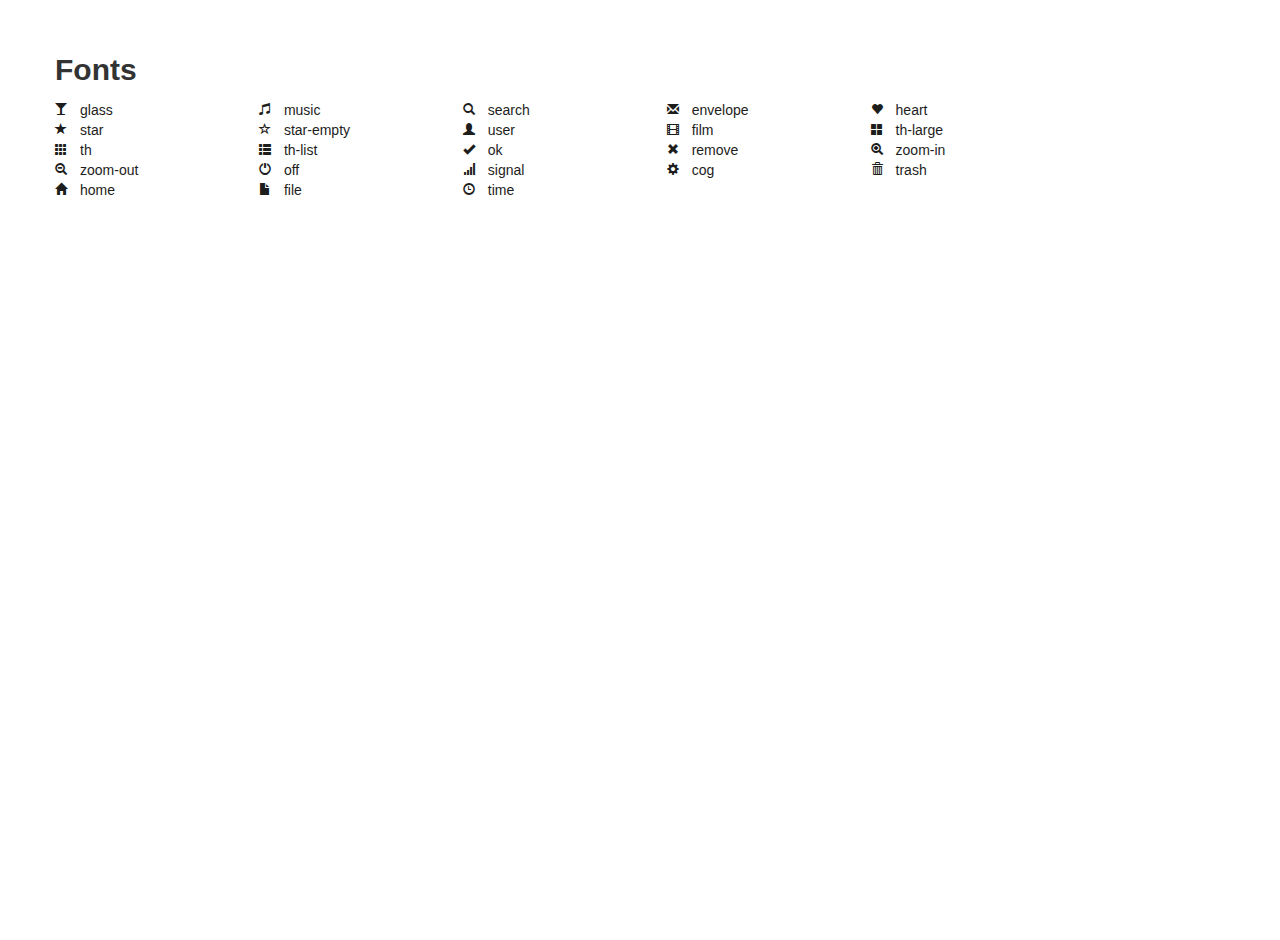
==== static/tests/icons-sample.html @ 8432c2ae "update" ====
<!doctype html>
<html lang="en">
<head>
	<meta charset="utf-8">
	<meta http-equiv="X-UA-Compatible" content="IE=edge,chrome=1">
	
	<title>Glyphicons Halflings</title>
	<meta name="description" content="">
	<meta name="author" content="">
	<!-- Mobile viewport optimized -->
	<meta name="viewport" content="width=device-width, initial-scale=1.0">
	
	<link href="../../system/cms/themes/pyrocms/css/main/style.css" rel="stylesheet">
    <link href="../../system/cms/themes/pyrocms/css/main/responsive.css" rel="stylesheet">
    <link href="../docs/assets/css/docs.css" rel="stylesheet">
    <link href="../docs/assets/js/google-code-prettify/prettify.css" rel="stylesheet">
	<link href="css-tests.css" rel="stylesheet">
	<script src="../../system/cms/themes/pyrocms/js/modernizr.js"></script>

</head>
<body>
	<div class="container">
		<div class="row-fluid">
			<div class="span12">
				<!--
<h2>Image</h2>
				<p><i class="halflings-icon glass"></i>glass</p>
				<p><i class="halflings-icon music"></i>music</p>
				<p><i class="halflings-icon search"></i>search</p>
				<p><i class="halflings-icon envelope"></i>envelope</p>
				<p><i class="halflings-icon heart"></i>heart</p>
				<p><i class="halflings-icon star"></i>star</p>
				<p><i class="halflings-icon star-empty"></i>star-empty</p>
				<p><i class="halflings-icon user"></i>user</p>
				<p><i class="halflings-icon film"></i>film</p>
				<p><i class="halflings-icon th-large"></i>th-large</p>
				<p><i class="halflings-icon th"></i>th</p>
				<p><i class="halflings-icon th-list"></i>th-list</p>
				<p><i class="halflings-icon ok"></i>ok</p>
				<p><i class="halflings-icon remove"></i>remove</p>
				<p><i class="halflings-icon zoom-in"></i>zoom-in</p>
				<p><i class="halflings-icon zoom-out"></i>zoom-out</p>
				<p><i class="halflings-icon off"></i>off</p>
				<p><i class="halflings-icon signal"></i>signal</p>
				<p><i class="halflings-icon cog"></i>cog</p>
				<p><i class="halflings-icon trash"></i>trash</p>
				<p><i class="halflings-icon home"></i>home</p>
				<p><i class="halflings-icon file"></i>file</p>
				<p><i class="halflings-icon time"></i>time</p>
				<p><i class="halflings-icon road"></i>road</p>
				<p><i class="halflings-icon download-alt"></i>download-alt</p>
				<p><i class="halflings-icon download"></i>download</p>
				<p><i class="halflings-icon upload"></i>upload</p>
				<p><i class="halflings-icon inbox"></i>inbox</p>
				<p><i class="halflings-icon play-circle"></i>play-circle</p>
				<p><i class="halflings-icon repeat"></i>repeat</p>
				<p><i class="halflings-icon refresh"></i>refresh</p>
				<p><i class="halflings-icon list-alt"></i>list-alt</p>
				<p><i class="halflings-icon lock"></i>lock</p>
				<p><i class="halflings-icon flag"></i>flag</p>
				<p><i class="halflings-icon headphones"></i>headphones</p>
				<p><i class="halflings-icon volume-off"></i>volume-off</p>
				<p><i class="halflings-icon volume-down"></i>volume-down</p>
				<p><i class="halflings-icon volume-up"></i>volume-up</p>
				<p><i class="halflings-icon qrcode"></i>qrcode</p>
				<p><i class="halflings-icon barcode"></i>barcode</p>
				<p><i class="halflings-icon tag"></i>tag</p>
				<p><i class="halflings-icon tags"></i>tags</p>
				<p><i class="halflings-icon book"></i>book</p>
				<p><i class="halflings-icon bookmark"></i>bookmark</p>
				<p><i class="halflings-icon print"></i>print</p>
				<p><i class="halflings-icon camera"></i>camera</p>
				<p><i class="halflings-icon font"></i>font</p>
				<p><i class="halflings-icon bold"></i>bold</p>
				<p><i class="halflings-icon italic"></i>italic</p>
				<p><i class="halflings-icon text-height"></i>text-height</p>
				<p><i class="halflings-icon text-width"></i>text-width</p>
				<p><i class="halflings-icon align-left"></i>align-left</p>
				<p><i class="halflings-icon align-center"></i>align-center</p>
				<p><i class="halflings-icon align-right"></i>align-right</p>
				<p><i class="halflings-icon align-justify"></i>align-justify</p>
				<p><i class="halflings-icon list"></i>list</p>
				<p><i class="halflings-icon indent-left"></i>indent-left</p>
				<p><i class="halflings-icon indent-right"></i>indent-right</p>
				<p><i class="halflings-icon facetime-video"></i>facetime-video</p>
				<p><i class="halflings-icon picture"></i>picture</p>
				<p><i class="halflings-icon pencil"></i>pencil</p>
				<p><i class="halflings-icon map-marker"></i>map-marker</p>
				<p><i class="halflings-icon adjust"></i>adjust</p>
				<p><i class="halflings-icon tint"></i>tint</p>
				<p><i class="halflings-icon edit"></i>edit</p>
				<p><i class="halflings-icon share"></i>share</p>
				<p><i class="halflings-icon check"></i>check</p>
				<p><i class="halflings-icon move"></i>move</p>
				<p><i class="halflings-icon step-backward"></i>step-backward</p>
				<p><i class="halflings-icon fast-backward"></i>fast-backward</p>
				<p><i class="halflings-icon backward"></i>backward</p>
				<p><i class="halflings-icon play"></i>play</p>
				<p><i class="halflings-icon pause"></i>pause</p>
				<p><i class="halflings-icon stop"></i>stop</p>
				<p><i class="halflings-icon forward"></i>forward</p>
				<p><i class="halflings-icon fast-forward"></i>fast-forward</p>
				<p><i class="halflings-icon step-forward"></i>step-forward</p>
				<p><i class="halflings-icon eject"></i>eject</p>
				<p><i class="halflings-icon chevron-left"></i>chevron-left</p>
				<p><i class="halflings-icon chevron-right"></i>chevron-right</p>
				<p><i class="halflings-icon plus-sign"></i>plus-sign</p>
				<p><i class="halflings-icon minus-sign"></i>minus-sign</p>
				<p><i class="halflings-icon remove-sign"></i>remove-sign</p>
				<p><i class="halflings-icon ok-sign"></i>ok-sign</p>
				<p><i class="halflings-icon question-sign"></i>question-sign</p>
				<p><i class="halflings-icon info-sign"></i>info-sign</p>
				<p><i class="halflings-icon screenshot"></i>screenshot</p>
				<p><i class="halflings-icon remove-circle"></i>remove-circle</p>
				<p><i class="halflings-icon ok-circle"></i>ok-circle</p>
				<p><i class="halflings-icon ban-circle"></i>ban-circle</p>
				<p><i class="halflings-icon arrow-left"></i>arrow-left</p>
				<p><i class="halflings-icon arrow-right"></i>arrow-right</p>
				<p><i class="halflings-icon arrow-up"></i>arrow-up</p>
				<p><i class="halflings-icon arrow-down"></i>arrow-down</p>
				<p><i class="halflings-icon share-alt"></i>share-alt</p>
				<p><i class="halflings-icon resize-full"></i>resize-full</p>
				<p><i class="halflings-icon resize-small"></i>resize-small</p>
				<p><i class="halflings-icon plus"></i>plus</p>
				<p><i class="halflings-icon minus"></i>minus</p>
				<p><i class="halflings-icon asterisk"></i>asterisk</p>
				<p><i class="halflings-icon exclamation-sign"></i>exclamation-sign</p>
				<p><i class="halflings-icon gift"></i>gift</p>
				<p><i class="halflings-icon leaf"></i>leaf</p>
				<p><i class="halflings-icon fire"></i>fire</p>
				<p><i class="halflings-icon eye-open"></i>eye-open</p>
				<p><i class="halflings-icon eye-close"></i>eye-close</p>
				<p><i class="halflings-icon warning-sign"></i>warning-sign</p>
				<p><i class="halflings-icon plane"></i>plane</p>
				<p><i class="halflings-icon calendar"></i>calendar</p>
				<p><i class="halflings-icon random"></i>random</p>
				<p><i class="halflings-icon comments"></i>comments</p>
				<p><i class="halflings-icon magnet"></i>magnet</p>
				<p><i class="halflings-icon chevron-up"></i>chevron-up</p>
				<p><i class="halflings-icon chevron-down"></i>chevron-down</p>
				<p><i class="halflings-icon retweet"></i>retweet</p>
				<p><i class="halflings-icon shopping-cart"></i>shopping-cart</p>
				<p><i class="halflings-icon folder-close"></i>folder-close</p>
				<p><i class="halflings-icon folder-open"></i>folder-open</p>
				<p><i class="halflings-icon resize-vertical"></i>resize-vertical</p>
				<p><i class="halflings-icon resize-horizontal"></i>resize-horizontal</p>
				<p><i class="halflings-icon hdd"></i>hdd</p>
				<p><i class="halflings-icon bullhorn"></i>bullhorn</p>
				<p><i class="halflings-icon bell"></i>bell</p>
				<p><i class="halflings-icon certificate"></i>certificate</p>
				<p><i class="halflings-icon thumbs-up"></i>thumbs-up</p>
				<p><i class="halflings-icon thumbs-down"></i>thumbs-down</p>
				<p><i class="halflings-icon hand-right"></i>hand-right</p>
				<p><i class="halflings-icon hand-left"></i>hand-left</p>
				<p><i class="halflings-icon hand-top"></i>hand-top</p>
				<p><i class="halflings-icon hand-down"></i>hand-down</p>
				<p><i class="halflings-icon circle-arrow-right"></i>circle-arrow-right</p>
				<p><i class="halflings-icon circle-arrow-left"></i>circle-arrow-left</p>
				<p><i class="halflings-icon circle-arrow-top"></i>circle-arrow-top</p>
				<p><i class="halflings-icon circle-arrow-down"></i>circle-arrow-down</p>
				<p><i class="halflings-icon globe"></i>globe</p>
				<p><i class="halflings-icon wrench"></i>wrench</p>
				<p><i class="halflings-icon tasks"></i>tasks</p>
				<p><i class="halflings-icon filter"></i>filter</p>
				<p><i class="halflings-icon briefcase"></i>briefcase</p>
				<p><i class="halflings-icon fullscreen"></i>fullscreen</p>
				<p><i class="halflings-icon dashboard"></i>dashboard</p>
				<p><i class="halflings-icon paperclip"></i>paperclip</p>
				<p><i class="halflings-icon heart-empty"></i>heart-empty</p>
				<p><i class="halflings-icon link"></i>link</p>
				<p><i class="halflings-icon phone"></i>phone</p>
				<p><i class="halflings-icon pushpin"></i>pushpin</p>
				<p><i class="halflings-icon euro"></i>euro</p>
				<p><i class="halflings-icon usd"></i>usd</p>
				<p><i class="halflings-icon gbp"></i>gbp</p>
				<p><i class="halflings-icon sort"></i>sort</p>
				<p><i class="halflings-icon sort-by-alphabet"></i>sort-by-alphabet</p>
				<p><i class="halflings-icon sort-by-alphabet-alt"></i>sort-by-alphabet-alt</p>
				<p><i class="halflings-icon sort-by-order"></i>sort-by-order</p>
				<p><i class="halflings-icon sort-by-order-alt"></i>sort-by-order-alt</p>
				<p><i class="halflings-icon sort-by-attributes"></i>sort-by-attributes</p>
				<p><i class="halflings-icon sort-by-attributes-alt"></i>sort-by-attributes-alt</p>
				<p><i class="halflings-icon unchecked"></i>unchecked</p>
				<p><i class="halflings-icon expand"></i>expand</p>
				<p><i class="halflings-icon collapse"></i>collapse</p>
				<p><i class="halflings-icon collapse-top"></i>collapse-top</p>
			
				<br><br><br>
-->
			
				<h2>Fonts</h2>
				<a href="" class="halflings glass"><i></i>glass</a>
				<a href="" class="halflings music"><i></i>music</a>
				<a href="" class="halflings search"><i></i>search</a>
				<a href="" class="halflings envelope"><i></i>envelope</a>
				<a href="" class="halflings heart"><i></i>heart</a>
				<a href="" class="halflings star"><i></i>star</a>
				<a href="" class="halflings star-empty"><i></i>star-empty</a>
				<a href="" class="halflings user"><i></i>user</a>
				<a href="" class="halflings film"><i></i>film</a>
				<a href="" class="halflings th-large"><i></i>th-large</a>
				<a href="" class="halflings th"><i></i>th</a>
				<a href="" class="halflings th-list"><i></i>th-list</a>
				<a href="" class="halflings ok"><i></i>ok</a>
				<a href="" class="halflings remove"><i></i>remove</a>
				<a href="" class="halflings zoom-in"><i></i>zoom-in</a>
				<a href="" class="halflings zoom-out"><i></i>zoom-out</a>
				<a href="" class="halflings off"><i></i>off</a>
				<a href="" class="halflings signal"><i></i>signal</a>
				<a href="" class="halflings cog"><i></i>cog</a>
				<a href="" class="halflings trash"><i></i>trash</a>
				<a href="" class="halflings home"><i></i>home</a>
				<a href="" class="halflings file"><i></i>file</a>
				<a href="" class="halflings time"><i></i>time</a>
			</div>
			</div>
		</div>
	</div>

</body>
</html>
---- system/cms/themes/pyrocms/css/main/responsive.css ----
/*!
 * Bootstrap Responsive v2.1.1
 *
 * Copyright 2012 Twitter, Inc
 * Licensed under the Apache License v2.0
 * http://www.apache.org/licenses/LICENSE-2.0
 *
 * Designed and built with all the love in the world @twitter by @mdo and @fat.
 */
.clearfix {
  *zoom: 1;
}
.clearfix:before,
.clearfix:after {
  display: table;
  content: "";
  line-height: 0;
}
.clearfix:after {
  clear: both;
}
.hide-text {
  font: 0/0 a;
  color: transparent;
  text-shadow: none;
  background-color: transparent;
  border: 0;
}
.input-block-level {
  display: block;
  width: 100%;
  min-height: 30px;
  -webkit-box-sizing: border-box;
  -moz-box-sizing: border-box;
  box-sizing: border-box;
}
.hidden {
  display: none;
  visibility: hidden;
}
.visible-phone {
  display: none !important;
}
.visible-tablet {
  display: none !important;
}
.hidden-desktop {
  display: none !important;
}
.visible-desktop {
  display: inherit !important;
}
@media (min-width: 768px) and (max-width: 979px) {
  .hidden-desktop {
    display: inherit !important;
  }
  .visible-desktop {
    display: none !important ;
  }
  .visible-tablet {
    display: inherit !important;
  }
  .hidden-tablet {
    display: none !important;
  }
}
@media (max-width: 767px) {
  .hidden-desktop {
    display: inherit !important;
  }
  .visible-desktop {
    display: none !important;
  }
  .visible-phone {
    display: inherit !important;
  }
  .hidden-phone {
    display: none !important;
  }
}
@media (min-width: 1200px) {
  .row {
    margin-left: -30px;
    *zoom: 1;
  }
  .row:before,
  .row:after {
    display: table;
    content: "";
    line-height: 0;
  }
  .row:after {
    clear: both;
  }
  [class*="span"] {
    float: left;
    min-height: 1px;
    margin-left: 30px;
  }
  .container,
  .navbar-static-top .container,
  .navbar-fixed-top .container,
  .navbar-fixed-bottom .container {
    width: 1170px;
  }
  .span12 {
    width: 1170px;
  }
  .span11 {
    width: 1070px;
  }
  .span10 {
    width: 970px;
  }
  .span9 {
    width: 870px;
  }
  .span8 {
    width: 770px;
  }
  .span7 {
    width: 670px;
  }
  .span6 {
    width: 570px;
  }
  .span5 {
    width: 470px;
  }
  .span4 {
    width: 370px;
  }
  .span3 {
    width: 270px;
  }
  .span2 {
    width: 170px;
  }
  .span1 {
    width: 70px;
  }
  .offset12 {
    margin-left: 1230px;
  }
  .offset11 {
    margin-left: 1130px;
  }
  .offset10 {
    margin-left: 1030px;
  }
  .offset9 {
    margin-left: 930px;
  }
  .offset8 {
    margin-left: 830px;
  }
  .offset7 {
    margin-left: 730px;
  }
  .offset6 {
    margin-left: 630px;
  }
  .offset5 {
    margin-left: 530px;
  }
  .offset4 {
    margin-left: 430px;
  }
  .offset3 {
    margin-left: 330px;
  }
  .offset2 {
    margin-left: 230px;
  }
  .offset1 {
    margin-left: 130px;
  }
  .row-fluid {
    width: 100%;
    *zoom: 1;
  }
  .row-fluid:before,
  .row-fluid:after {
    display: table;
    content: "";
    line-height: 0;
  }
  .row-fluid:after {
    clear: both;
  }
  .row-fluid [class*="span"] {
    display: block;
    width: 100%;
    min-height: 30px;
    -webkit-box-sizing: border-box;
    -moz-box-sizing: border-box;
    box-sizing: border-box;
    float: left;
    margin-left: 2.564102564102564%;
    *margin-left: 2.5109110747408616%;
  }
  .row-fluid [class*="span"]:first-child {
    margin-left: 0;
  }
  .row-fluid .span12 {
    width: 100%;
    *width: 99.94680851063829%;
  }
  .row-fluid .span11 {
    width: 91.45299145299145%;
    *width: 91.39979996362975%;
  }
  .row-fluid .span10 {
    width: 82.90598290598291%;
    *width: 82.8527914166212%;
  }
  .row-fluid .span9 {
    width: 74.35897435897436%;
    *width: 74.30578286961266%;
  }
  .row-fluid .span8 {
    width: 65.81196581196582%;
    *width: 65.75877432260411%;
  }
  .row-fluid .span7 {
    width: 57.26495726495726%;
    *width: 57.21176577559556%;
  }
  .row-fluid .span6 {
    width: 48.717948717948715%;
    *width: 48.664757228587014%;
  }
  .row-fluid .span5 {
    width: 40.17094017094017%;
    *width: 40.11774868157847%;
  }
  .row-fluid .span4 {
    width: 31.623931623931625%;
    *width: 31.570740134569924%;
  }
  .row-fluid .span3 {
    width: 23.076923076923077%;
    *width: 23.023731587561375%;
  }
  .row-fluid .span2 {
    width: 14.52991452991453%;
    *width: 14.476723040552828%;
  }
  .row-fluid .span1 {
    width: 5.982905982905983%;
    *width: 5.929714493544281%;
  }
  .row-fluid .offset12 {
    margin-left: 105.12820512820512%;
    *margin-left: 105.02182214948171%;
  }
  .row-fluid .offset12:first-child {
    margin-left: 102.56410256410257%;
    *margin-left: 102.45771958537915%;
  }
  .row-fluid .offset11 {
    margin-left: 96.58119658119658%;
    *margin-left: 96.47481360247316%;
  }
  .row-fluid .offset11:first-child {
    margin-left: 94.01709401709402%;
    *margin-left: 93.91071103837061%;
  }
  .row-fluid .offset10 {
    margin-left: 88.03418803418803%;
    *margin-left: 87.92780505546462%;
  }
  .row-fluid .offset10:first-child {
    margin-left: 85.47008547008548%;
    *margin-left: 85.36370249136206%;
  }
  .row-fluid .offset9 {
    margin-left: 79.48717948717949%;
    *margin-left: 79.38079650845607%;
  }
  .row-fluid .offset9:first-child {
    margin-left: 76.92307692307693%;
    *margin-left: 76.81669394435352%;
  }
  .row-fluid .offset8 {
    margin-left: 70.94017094017094%;
    *margin-left: 70.83378796144753%;
  }
  .row-fluid .offset8:first-child {
    margin-left: 68.37606837606839%;
    *margin-left: 68.26968539734497%;
  }
  .row-fluid .offset7 {
    margin-left: 62.393162393162385%;
    *margin-left: 62.28677941443899%;
  }
  .row-fluid .offset7:first-child {
    margin-left: 59.82905982905982%;
    *margin-left: 59.72267685033642%;
  }
  .row-fluid .offset6 {
    margin-left: 53.84615384615384%;
    *margin-left: 53.739770867430444%;
  }
  .row-fluid .offset6:first-child {
    margin-left: 51.28205128205128%;
    *margin-left: 51.175668303327875%;
  }
  .row-fluid .offset5 {
    margin-left: 45.299145299145295%;
    *margin-left: 45.1927623204219%;
  }
  .row-fluid .offset5:first-child {
    margin-left: 42.73504273504273%;
    *margin-left: 42.62865975631933%;
  }
  .row-fluid .offset4 {
    margin-left: 36.75213675213675%;
    *margin-left: 36.645753773413354%;
  }
  .row-fluid .offset4:first-child {
    margin-left: 34.18803418803419%;
    *margin-left: 34.081651209310785%;
  }
  .row-fluid .offset3 {
    margin-left: 28.205128205128204%;
    *margin-left: 28.0987452264048%;
  }
  .row-fluid .offset3:first-child {
    margin-left: 25.641025641025642%;
    *margin-left: 25.53464266230224%;
  }
  .row-fluid .offset2 {
    margin-left: 19.65811965811966%;
    *margin-left: 19.551736679396257%;
  }
  .row-fluid .offset2:first-child {
    margin-left: 17.094017094017094%;
    *margin-left: 16.98763411529369%;
  }
  .row-fluid .offset1 {
    margin-left: 11.11111111111111%;
    *margin-left: 11.004728132387708%;
  }
  .row-fluid .offset1:first-child {
    margin-left: 8.547008547008547%;
    *margin-left: 8.440625568285142%;
  }
  input,
  textarea,
  .uneditable-input {
    margin-left: 0;
  }
  .controls-row [class*="span"] + [class*="span"] {
    margin-left: 30px;
  }
  input.span12, textarea.span12, .uneditable-input.span12 {
    width: 1156px;
  }
  input.span11, textarea.span11, .uneditable-input.span11 {
    width: 1056px;
  }
  input.span10, textarea.span10, .uneditable-input.span10 {
    width: 956px;
  }
  input.span9, textarea.span9, .uneditable-input.span9 {
    width: 856px;
  }
  input.span8, textarea.span8, .uneditable-input.span8 {
    width: 756px;
  }
  input.span7, textarea.span7, .uneditable-input.span7 {
    width: 656px;
  }
  input.span6, textarea.span6, .uneditable-input.span6 {
    width: 556px;
  }
  input.span5, textarea.span5, .uneditable-input.span5 {
    width: 456px;
  }
  input.span4, textarea.span4, .uneditable-input.span4 {
    width: 356px;
  }
  input.span3, textarea.span3, .uneditable-input.span3 {
    width: 256px;
  }
  input.span2, textarea.span2, .uneditable-input.span2 {
    width: 156px;
  }
  input.span1, textarea.span1, .uneditable-input.span1 {
    width: 56px;
  }
  .thumbnails {
    margin-left: -30px;
  }
  .thumbnails > li {
    margin-left: 30px;
  }
  .row-fluid .thumbnails {
    margin-left: 0;
  }
}
@media (min-width: 768px) and (max-width: 979px) {
  .row {
    margin-left: -20px;
    *zoom: 1;
  }
  .row:before,
  .row:after {
    display: table;
    content: "";
    line-height: 0;
  }
  .row:after {
    clear: both;
  }
  [class*="span"] {
    float: left;
    min-height: 1px;
    margin-left: 20px;
  }
  .container,
  .navbar-static-top .container,
  .navbar-fixed-top .container,
  .navbar-fixed-bottom .container {
    width: 724px;
  }
  .span12 {
    width: 724px;
  }
  .span11 {
    width: 662px;
  }
  .span10 {
    width: 600px;
  }
  .span9 {
    width: 538px;
  }
  .span8 {
    width: 476px;
  }
  .span7 {
    width: 414px;
  }
  .span6 {
    width: 352px;
  }
  .span5 {
    width: 290px;
  }
  .span4 {
    width: 228px;
  }
  .span3 {
    width: 166px;
  }
  .span2 {
    width: 104px;
  }
  .span1 {
    width: 42px;
  }
  .offset12 {
    margin-left: 764px;
  }
  .offset11 {
    margin-left: 702px;
  }
  .offset10 {
    margin-left: 640px;
  }
  .offset9 {
    margin-left: 578px;
  }
  .offset8 {
    margin-left: 516px;
  }
  .offset7 {
    margin-left: 454px;
  }
  .offset6 {
    margin-left: 392px;
  }
  .offset5 {
    margin-left: 330px;
  }
  .offset4 {
    margin-left: 268px;
  }
  .offset3 {
    margin-left: 206px;
  }
  .offset2 {
    margin-left: 144px;
  }
  .offset1 {
    margin-left: 82px;
  }
  .row-fluid {
    width: 100%;
    *zoom: 1;
  }
  .row-fluid:before,
  .row-fluid:after {
    display: table;
    content: "";
    line-height: 0;
  }
  .row-fluid:after {
    clear: both;
  }
  .row-fluid [class*="span"] {
    display: block;
    width: 100%;
    min-height: 30px;
    -webkit-box-sizing: border-box;
    -moz-box-sizing: border-box;
    box-sizing: border-box;
    float: left;
    margin-left: 2.7624309392265194%;
    *margin-left: 2.709239449864817%;
  }
  .row-fluid [class*="span"]:first-child {
    margin-left: 0;
  }
  .row-fluid .span12 {
    width: 100%;
    *width: 99.94680851063829%;
  }
  .row-fluid .span11 {
    width: 91.43646408839778%;
    *width: 91.38327259903608%;
  }
  .row-fluid .span10 {
    width: 82.87292817679558%;
    *width: 82.81973668743387%;
  }
  .row-fluid .span9 {
    width: 74.30939226519337%;
    *width: 74.25620077583166%;
  }
  .row-fluid .span8 {
    width: 65.74585635359117%;
    *width: 65.69266486422946%;
  }
  .row-fluid .span7 {
    width: 57.18232044198895%;
    *width: 57.12912895262725%;
  }
  .row-fluid .span6 {
    width: 48.61878453038674%;
    *width: 48.56559304102504%;
  }
  .row-fluid .span5 {
    width: 40.05524861878453%;
    *width: 40.00205712942283%;
  }
  .row-fluid .span4 {
    width: 31.491712707182323%;
    *width: 31.43852121782062%;
  }
  .row-fluid .span3 {
    width: 22.92817679558011%;
    *width: 22.87498530621841%;
  }
  .row-fluid .span2 {
    width: 14.3646408839779%;
    *width: 14.311449394616199%;
  }
  .row-fluid .span1 {
    width: 5.801104972375691%;
    *width: 5.747913483013988%;
  }
  .row-fluid .offset12 {
    margin-left: 105.52486187845304%;
    *margin-left: 105.41847889972962%;
  }
  .row-fluid .offset12:first-child {
    margin-left: 102.76243093922652%;
    *margin-left: 102.6560479605031%;
  }
  .row-fluid .offset11 {
    margin-left: 96.96132596685082%;
    *margin-left: 96.8549429881274%;
  }
  .row-fluid .offset11:first-child {
    margin-left: 94.1988950276243%;
    *margin-left: 94.09251204890089%;
  }
  .row-fluid .offset10 {
    margin-left: 88.39779005524862%;
    *margin-left: 88.2914070765252%;
  }
  .row-fluid .offset10:first-child {
    margin-left: 85.6353591160221%;
    *margin-left: 85.52897613729868%;
  }
  .row-fluid .offset9 {
    margin-left: 79.8342541436464%;
    *margin-left: 79.72787116492299%;
  }
  .row-fluid .offset9:first-child {
    margin-left: 77.07182320441989%;
    *margin-left: 76.96544022569647%;
  }
  .row-fluid .offset8 {
    margin-left: 71.2707182320442%;
    *margin-left: 71.16433525332079%;
  }
  .row-fluid .offset8:first-child {
    margin-left: 68.50828729281768%;
    *margin-left: 68.40190431409427%;
  }
  .row-fluid .offset7 {
    margin-left: 62.70718232044199%;
    *margin-left: 62.600799341718584%;
  }
  .row-fluid .offset7:first-child {
    margin-left: 59.94475138121547%;
    *margin-left: 59.838368402492065%;
  }
  .row-fluid .offset6 {
    margin-left: 54.14364640883978%;
    *margin-left: 54.037263430116376%;
  }
  .row-fluid .offset6:first-child {
    margin-left: 51.38121546961326%;
    *margin-left: 51.27483249088986%;
  }
  .row-fluid .offset5 {
    margin-left: 45.58011049723757%;
    *margin-left: 45.47372751851417%;
  }
  .row-fluid .offset5:first-child {
    margin-left: 42.81767955801105%;
    *margin-left: 42.71129657928765%;
  }
  .row-fluid .offset4 {
    margin-left: 37.01657458563536%;
    *margin-left: 36.91019160691196%;
  }
  .row-fluid .offset4:first-child {
    margin-left: 34.25414364640884%;
    *margin-left: 34.14776066768544%;
  }
  .row-fluid .offset3 {
    margin-left: 28.45303867403315%;
    *margin-left: 28.346655695309746%;
  }
  .row-fluid .offset3:first-child {
    margin-left: 25.69060773480663%;
    *margin-left: 25.584224756083227%;
  }
  .row-fluid .offset2 {
    margin-left: 19.88950276243094%;
    *margin-left: 19.783119783707537%;
  }
  .row-fluid .offset2:first-child {
    margin-left: 17.12707182320442%;
    *margin-left: 17.02068884448102%;
  }
  .row-fluid .offset1 {
    margin-left: 11.32596685082873%;
    *margin-left: 11.219583872105325%;
  }
  .row-fluid .offset1:first-child {
    margin-left: 8.56353591160221%;
    *margin-left: 8.457152932878806%;
  }
  input,
  textarea,
  .uneditable-input {
    margin-left: 0;
  }
  .controls-row [class*="span"] + [class*="span"] {
    margin-left: 20px;
  }
  input.span12, textarea.span12, .uneditable-input.span12 {
    width: 710px;
  }
  input.span11, textarea.span11, .uneditable-input.span11 {
    width: 648px;
  }
  input.span10, textarea.span10, .uneditable-input.span10 {
    width: 586px;
  }
  input.span9, textarea.span9, .uneditable-input.span9 {
    width: 524px;
  }
  input.span8, textarea.span8, .uneditable-input.span8 {
    width: 462px;
  }
  input.span7, textarea.span7, .uneditable-input.span7 {
    width: 400px;
  }
  input.span6, textarea.span6, .uneditable-input.span6 {
    width: 338px;
  }
  input.span5, textarea.span5, .uneditable-input.span5 {
    width: 276px;
  }
  input.span4, textarea.span4, .uneditable-input.span4 {
    width: 214px;
  }
  input.span3, textarea.span3, .uneditable-input.span3 {
    width: 152px;
  }
  input.span2, textarea.span2, .uneditable-input.span2 {
    width: 90px;
  }
  input.span1, textarea.span1, .uneditable-input.span1 {
    width: 28px;
  }
}
@media (max-width: 767px) {
  body {
    padding-left: 20px;
    padding-right: 20px;
  }
  .navbar-fixed-top,
  .navbar-fixed-bottom,
  .navbar-static-top {
    margin-left: -20px;
    margin-right: -20px;
  }
  .container-fluid {
    padding: 0;
  }
  .dl-horizontal dt {
    float: none;
    clear: none;
    width: auto;
    text-align: left;
  }
  .dl-horizontal dd {
    margin-left: 0;
  }
  .container {
    width: auto;
  }
  .row-fluid {
    width: 100%;
  }
  .row,
  .thumbnails {
    margin-left: 0;
  }
  .thumbnails > li {
    float: none;
    margin-left: 0;
  }
  [class*="span"],
  .row-fluid [class*="span"] {
    float: none;
    display: block;
    width: 100%;
    margin-left: 0;
    -webkit-box-sizing: border-box;
    -moz-box-sizing: border-box;
    box-sizing: border-box;
  }
  .span12,
  .row-fluid .span12 {
    width: 100%;
    -webkit-box-sizing: border-box;
    -moz-box-sizing: border-box;
    box-sizing: border-box;
  }
  .input-large,
  .input-xlarge,
  .input-xxlarge,
  input[class*="span"],
  select[class*="span"],
  textarea[class*="span"],
  .uneditable-input {
    display: block;
    width: 100%;
    min-height: 30px;
    -webkit-box-sizing: border-box;
    -moz-box-sizing: border-box;
    box-sizing: border-box;
  }
  .input-prepend input,
  .input-append input,
  .input-prepend input[class*="span"],
  .input-append input[class*="span"] {
    display: inline-block;
    width: auto;
  }
  .controls-row [class*="span"] + [class*="span"] {
    margin-left: 0;
  }
  .modal {
    position: fixed;
    top: 20px;
    left: 20px;
    right: 20px;
    width: auto;
    margin: 0;
  }
  .modal.fade.in {
    top: auto;
  }
}
@media (max-width: 480px) {
  .nav-collapse {
    -webkit-transform: translate3d(0, 0, 0);
  }
  .page-header h1 small {
    display: block;
    line-height: 20px;
  }
  input[type="checkbox"],
  input[type="radio"] {
    border: 1px solid #ccc;
  }
  .form-horizontal .control-label {
    float: none;
    width: auto;
    padding-top: 0;
    text-align: left;
  }
  .form-horizontal .controls {
    margin-left: 0;
  }
  .form-horizontal .control-list {
    padding-top: 0;
  }
  .form-horizontal .form-actions {
    padding-left: 10px;
    padding-right: 10px;
  }
  .modal {
    top: 10px;
    left: 10px;
    right: 10px;
  }
  .modal-header .close {
    padding: 10px;
    margin: -10px;
  }
  .carousel-caption {
    position: static;
  }
}
@media (max-width: 979px) {
  body {
    padding-top: 0;
  }
  .navbar-fixed-top,
  .navbar-fixed-bottom {
    position: static;
  }
  .navbar-fixed-top {
    margin-bottom: 20px;
  }
  .navbar-fixed-bottom {
    margin-top: 20px;
  }
  .navbar-fixed-top .navbar-inner,
  .navbar-fixed-bottom .navbar-inner {
    padding: 5px;
  }
  .navbar .container {
    width: auto;
    padding: 0;
  }
  .navbar .brand {
    padding-left: 10px;
    padding-right: 10px;
    margin: 0 0 0 -5px;
  }
  .nav-collapse {
    clear: both;
  }
  .nav-collapse .nav {
    float: none;
    margin: 0 0 10px;
  }
  .nav-collapse .nav > li {
    float: none;
  }
  .nav-collapse .nav > li > a {
    margin-bottom: 2px;
  }
  .nav-collapse .nav > .divider-vertical {
    display: none;
  }
  .nav-collapse .nav .nav-header {
    color: #777777;
    text-shadow: none;
  }
  .nav-collapse .nav > li > a,
  .nav-collapse .dropdown-menu a {
    padding: 9px 15px;
    font-weight: bold;
    color: #777777;
    -webkit-border-radius: 3px;
    -moz-border-radius: 3px;
    border-radius: 3px;
  }
  .nav-collapse .btn {
    padding: 4px 10px 4px;
    font-weight: normal;
    -webkit-border-radius: 4px;
    -moz-border-radius: 4px;
    border-radius: 4px;
  }
  .nav-collapse .dropdown-menu li + li a {
    margin-bottom: 2px;
  }
  .nav-collapse .nav > li > a:hover,
  .nav-collapse .dropdown-menu a:hover {
    background-color: #f2f2f2;
  }
  .navbar-inverse .nav-collapse .nav > li > a:hover,
  .navbar-inverse .nav-collapse .dropdown-menu a:hover {
    background-color: #111111;
  }
  .nav-collapse.in .btn-group {
    margin-top: 5px;
    padding: 0;
  }
  .nav-collapse .dropdown-menu {
    position: static;
    top: auto;
    left: auto;
    float: none;
    display: block;
    max-width: none;
    margin: 0 15px;
    padding: 0;
    background-color: transparent;
    border: none;
    -webkit-border-radius: 0;
    -moz-border-radius: 0;
    border-radius: 0;
    -webkit-box-shadow: none;
    -moz-box-shadow: none;
    box-shadow: none;
  }
  .nav-collapse .dropdown-menu:before,
  .nav-collapse .dropdown-menu:after {
    display: none;
  }
  .nav-collapse .dropdown-menu .divider {
    display: none;
  }
  .nav-collapse .nav > li > .dropdown-menu:before,
  .nav-collapse .nav > li > .dropdown-menu:after {
    display: none;
  }
  .nav-collapse .navbar-form,
  .nav-collapse .navbar-search {
    float: none;
    padding: 10px 15px;
    margin: 10px 0;
    border-top: 1px solid #f2f2f2;
    border-bottom: 1px solid #f2f2f2;
    -webkit-box-shadow: inset 0 1px 0 rgba(255, 255, 255, 0.1), 0 1px 0 rgba(255, 255, 255, 0.1);
    -moz-box-shadow: inset 0 1px 0 rgba(255, 255, 255, 0.1), 0 1px 0 rgba(255, 255, 255, 0.1);
    box-shadow: inset 0 1px 0 rgba(255, 255, 255, 0.1), 0 1px 0 rgba(255, 255, 255, 0.1);
  }
  .navbar-inverse .nav-collapse .navbar-form,
  .navbar-inverse .nav-collapse .navbar-search {
    border-top-color: #111111;
    border-bottom-color: #111111;
  }
  .navbar .nav-collapse .nav.pull-right {
    float: none;
    margin-left: 0;
  }
  .nav-collapse,
  .nav-collapse.collapse {
    overflow: hidden;
    height: 0;
  }
  .navbar .btn-navbar {
    display: block;
  }
  .navbar-static .navbar-inner {
    padding-left: 10px;
    padding-right: 10px;
  }
}
@media (min-width: 980px) {
  .nav-collapse.collapse {
    height: auto !important;
    overflow: visible !important;
  }
}
---- static/docs/assets/css/docs.css ----
.clearfix {
  *zoom: 1;
}
.clearfix:before,
.clearfix:after {
  display: table;
  content: "";
  line-height: 0;
}
.clearfix:after {
  clear: both;
}
.hide-text {
  font: a;
  color: transparent;
  text-shadow: none;
  background-color: transparent;
  border: 0;
}
.input-block-level {
  display: block;
  width: 100%;
  min-height: 30px;
  -webkit-box-sizing: border-box;
  -moz-box-sizing: border-box;
  box-sizing: border-box;
}
/* Add additional stylesheets below
-------------------------------------------------- */
/*
  Bootstrap's documentation styles
  Special styles for presenting Bootstrap's documentation and examples
*/
/* Body and structure
-------------------------------------------------- */
body {
  position: relative;
  padding-top: 40px;
}
/* Code in headings */
h3 code {
  font-size: 14px;
  font-weight: normal;
}
/* Tweak navbar brand link to be super sleek
-------------------------------------------------- */
body > .navbar {
  font-size: 14px;
  font-weight: 600;
}
/* Change the docs' brand */
body > .navbar .brand {
  padding-right: 0;
  padding-left: 0;
  margin-left: 20px;
  float: right;
  font-weight: bold;
  color: #000;
  text-shadow: 0 1px 0 rgba(255, 255, 255, 0.1), 0 0 30px rgba(255, 255, 255, 0.125);
  -webkit-transition: all .2s linear;
  -moz-transition: all .2s linear;
  transition: all .2s linear;
}
body > .navbar .brand:hover {
  text-decoration: none;
  text-shadow: 0 1px 0 rgba(255, 255, 255, 0.1), 0 0 30px rgba(255, 255, 255, 0.4);
}
/* Sections
-------------------------------------------------- */
/* padding for in-page bookmarks and fixed navbar */
section {
  padding-top: 30px;
}
section > .page-header,
section > .lead {
  color: #5a5a5a;
}
section > ul li {
  margin-bottom: 5px;
}
/* Separators (hr) */
.bs-docs-separator {
  margin: 40px 0 39px;
}
/* Faded out hr */
hr.soften {
  height: 1px;
  margin: 70px 0;
  background-image: -webkit-linear-gradient(left, rgba(0, 0, 0, 0), rgba(0, 0, 0, 0.1), rgba(0, 0, 0, 0));
  background-image: -moz-linear-gradient(left, rgba(0, 0, 0, 0), rgba(0, 0, 0, 0.1), rgba(0, 0, 0, 0));
  background-image: -ms-linear-gradient(left, rgba(0, 0, 0, 0), rgba(0, 0, 0, 0.1), rgba(0, 0, 0, 0));
  background-image: -o-linear-gradient(left, rgba(0, 0, 0, 0), rgba(0, 0, 0, 0.1), rgba(0, 0, 0, 0));
  border: 0;
}
/* Jumbotrons
-------------------------------------------------- */
/* Base class
------------------------- */
.jumbotron {
  position: relative;
  padding: 40px 0;
  color: #fff;
  text-align: center;
  text-shadow: 0 1px 3px rgba(0, 0, 0, 0.4), 0 0 30px rgba(0, 0, 0, 0.075);
  background: #fb8f00;
  /* Old browsers */

  background: -moz-linear-gradient(45deg, #b52800 0%, #fb8f00 100%);
  /* FF3.6+ */

  background: -webkit-gradient(linear, left bottom, right top, color-stop(0%, #b52800), color-stop(100%, #fb8f00));
  /* Chrome,Safari4+ */

  background: -webkit-linear-gradient(45deg, #b52800 0%, #fb8f00 100%);
  /* Chrome10+,Safari5.1+ */

  background: -o-linear-gradient(45deg, #b52800 0%, #fb8f00 100%);
  /* Opera 11.10+ */

  background: -ms-linear-gradient(45deg, #b52800 0%, #fb8f00 100%);
  /* IE10+ */

  background: linear-gradient(45deg, #b52800 0%, #fb8f00 100%);
  /* W3C */

  filter: progid:dximagetransform.microsoft.gradient(startColorstr='#b52800', endColorstr='#fb8f00', GradientType=1);
  /* IE6-9 fallback on horizontal gradient */

  -webkit-box-shadow: inset 0 3px 7px rgba(0, 0, 0, 0.2), inset 0 -3px 7px rgba(0, 0, 0, 0.2);
  -moz-box-shadow: inset 0 3px 7px rgba(0, 0, 0, 0.2), inset 0 -3px 7px rgba(0, 0, 0, 0.2);
  box-shadow: inset 0 3px 7px rgba(0, 0, 0, 0.2), inset 0 -3px 7px rgba(0, 0, 0, 0.2);
}

.jumbotron h1 {
  font-size: 80px;
  font-weight: bold;
  letter-spacing: -1px;
  line-height: 1;
}
.jumbotron p {
  font-size: 24px;
  font-weight: 300;
  line-height: 30px;
  margin-bottom: 30px;
}
/* Link styles (used on .masthead-links as well) */
.jumbotron a {
  color: #fff;
  color: rgba(255, 255, 255, 0.5);
  -webkit-transition: all 0.2s ease-in-out;
  -moz-transition: all 0.2s ease-in-out;
  transition: all 0.2s ease-in-out;
}
.jumbotron a:hover {
  color: #fff;
  text-shadow: 0 0 10px rgba(255, 255, 255, 0.25);
}
/* Download button */
.masthead .btn {
  padding: 14px 24px;
  font-size: 24px;
  font-weight: 200;
  color: #fff;
  /* redeclare to override the `.jumbotron a` */

  border: 0;
  -webkit-border-radius: 6px;
  -moz-border-radius: 6px;
  border-radius: 6px;
  -webkit-box-shadow: inset 0 1px 0 rgba(255, 255, 255, 0.1), 0 1px 5px rgba(0, 0, 0, 0.25);
  -moz-box-shadow: inset 0 1px 0 rgba(255, 255, 255, 0.1), 0 1px 5px rgba(0, 0, 0, 0.25);
  box-shadow: inset 0 1px 0 rgba(255, 255, 255, 0.1), 0 1px 5px rgba(0, 0, 0, 0.25);
  -webkit-transition: none;
  -moz-transition: none;
  transition: none;
}
.masthead .btn:hover {
  -webkit-box-shadow: inset 0 1px 0 rgba(255, 255, 255, 0.1), 0 1px 5px rgba(0, 0, 0, 0.25);
  -moz-box-shadow: inset 0 1px 0 rgba(255, 255, 255, 0.1), 0 1px 5px rgba(0, 0, 0, 0.25);
  box-shadow: inset 0 1px 0 rgba(255, 255, 255, 0.1), 0 1px 5px rgba(0, 0, 0, 0.25);
}
.masthead .btn:active {
  -webkit-box-shadow: inset 0 2px 4px rgba(0, 0, 0, 0.1), 0 1px 0 rgba(255, 255, 255, 0.1);
  -moz-box-shadow: inset 0 2px 4px rgba(0, 0, 0, 0.1), 0 1px 0 rgba(255, 255, 255, 0.1);
  box-shadow: inset 0 2px 4px rgba(0, 0, 0, 0.1), 0 1px 0 rgba(255, 255, 255, 0.1);
}
/* Pattern overlay
------------------------- */
.jumbotron .container {
  position: relative;
  z-index: 2;
}
.jumbotron:after {
  content: '';
  display: block;
  position: absolute;
  top: 0;
  right: 0;
  bottom: 0;
  left: 0;
  /* background: url(../img/linen.png) repeat center center; */
  opacity: 1;
}

/* Icons 
------------------------- */
[class^="icon-"],
[class*=" icon-"] {
	background-image: url("../../../../system/cms/themes/pyrocms/img/glyphicons-halflings.png");
}
/* Masthead (docs home)
------------------------- */
.masthead {
  padding: 70px 0 80px;
  margin-bottom: 0;
  color: #fff;
}
.masthead h1 {
  font-size: 120px;
  line-height: 1;
  letter-spacing: -2px;
}
.masthead p {
  font-size: 40px;
  font-weight: 200;
  line-height: 1.25;
}
/* Textual links in masthead */
.masthead-links {
  margin: 0;
  list-style: none;
}
.masthead-links li {
  display: inline;
  padding: 0 10px;
  color: rgba(255, 255, 255, 0.25);
}
/* Social proof buttons from GitHub & Twitter */
.bs-docs-social {
  padding: 15px 0;
  text-align: center;
  background-color: #f5f5f5;
  border-top: 1px solid #fff;
  border-bottom: 1px solid #ddd;
}
/* Quick links on Home */
.bs-docs-social-buttons {
  margin-left: 0;
  margin-bottom: 0;
  padding-left: 0;
  list-style: none;
}
.bs-docs-social-buttons li {
  display: inline-block;
  padding: 5px 8px;
  line-height: 1;
  *display: inline;
  *zoom: 1;
}
/* Subhead (other pages)
------------------------- */
.subhead {
  text-align: left;
  border-bottom: 1px solid #ddd;
}
.subhead h1 {
  font-size: 60px;
  color: white;
}
.subhead p {
  margin-bottom: 20px;
}
.subhead .navbar {
  display: none;
}
/* Marketing section of Overview
-------------------------------------------------- */
.marketing {
  text-align: center;
  color: #5a5a5a;
}
.marketing h1 {
  margin: 60px 0 10px;
  font-size: 60px;
  font-weight: 200;
  line-height: 1;
  letter-spacing: -1px;
}
.marketing h2 {
  font-weight: 200;
  margin-bottom: 5px;
}
.marketing p {
  font-size: 16px;
  line-height: 1.5;
}
.marketing .marketing-byline {
  margin-bottom: 40px;
  font-size: 20px;
  font-weight: 300;
  line-height: 25px;
  color: #999;
}
.marketing img {
  display: block;
  margin: 0 auto 30px;
}
/* Footer
-------------------------------------------------- */
.footer {
  padding: 70px 0;
  margin-top: 70px;
}
.footer p {
  margin-bottom: 0;
  color: #777;
}
.footer-links {
  margin: 10px 0;
}
.footer-links li {
  display: inline;
  margin-right: 10px;
}
/* Special grid styles
-------------------------------------------------- */
.show-grid {
  margin-top: 10px;
  margin-bottom: 20px;
}
.show-grid [class*="span"] {
  background-color: #eee;
  text-align: center;
  -webkit-border-radius: 3px;
  -moz-border-radius: 3px;
  border-radius: 3px;
  min-height: 40px;
  line-height: 40px;
}
.show-grid:hover [class*="span"] {
  background: #ddd;
}
.show-grid .show-grid {
  margin-top: 0;
  margin-bottom: 0;
}
.show-grid .show-grid [class*="span"] {
  background-color: #ccc;
}
/* Mini layout previews
-------------------------------------------------- */
.mini-layout {
  border: 1px solid #ddd;
  -webkit-border-radius: 6px;
  -moz-border-radius: 6px;
  border-radius: 6px;
  -webkit-box-shadow: 0 1px 2px rgba(0, 0, 0, 0.075);
  -moz-box-shadow: 0 1px 2px rgba(0, 0, 0, 0.075);
  box-shadow: 0 1px 2px rgba(0, 0, 0, 0.075);
}
.mini-layout,
.mini-layout .mini-layout-body,
.mini-layout.fluid .mini-layout-sidebar {
  height: 300px;
}
.mini-layout {
  margin-bottom: 20px;
  padding: 9px;
}
.mini-layout div {
  -webkit-border-radius: 3px;
  -moz-border-radius: 3px;
  border-radius: 3px;
}
.mini-layout .mini-layout-body {
  background-color: #dceaf4;
  margin: 0 auto;
  width: 70%;
}
.mini-layout.fluid .mini-layout-sidebar,
.mini-layout.fluid .mini-layout-header,
.mini-layout.fluid .mini-layout-body {
  float: left;
}
.mini-layout.fluid .mini-layout-sidebar {
  background-color: #bbd8e9;
  width: 20%;
}
.mini-layout.fluid .mini-layout-body {
  width: 77.5%;
  margin-left: 2.5%;
}
/* Download page
-------------------------------------------------- */
.download .page-header {
  margin-top: 36px;
}
.page-header .toggle-all {
  margin-top: 5px;
}
/* Space out h3s when following a section */
.download h3 {
  margin-bottom: 5px;
}
.download-builder input + h3,
.download-builder .checkbox + h3 {
  margin-top: 9px;
}
/* Fields for variables */
.download-builder input[type=text] {
  margin-bottom: 9px;
  font-family: Menlo, Monaco, "Courier New", monospace;
  font-size: 12px;
  color: #d14;
}
.download-builder input[type=text]:focus {
  background-color: #fff;
}
/* Custom, larger checkbox labels */
.download .checkbox {
  padding: 6px 10px 6px 25px;
  font-size: 13px;
  line-height: 18px;
  color: #555;
  background-color: #f9f9f9;
  -webkit-border-radius: 3px;
  -moz-border-radius: 3px;
  border-radius: 3px;
  cursor: pointer;
}
.download .checkbox:hover {
  color: #333;
  background-color: #f5f5f5;
}
.download .checkbox small {
  font-size: 12px;
  color: #777;
}
/* Variables section */
#variables label {
  margin-bottom: 0;
}
/* Giant download button */
.download-btn {
  margin: 36px 0 108px;
}
#download p,
#download h4 {
  max-width: 50%;
  margin: 0 auto;
  color: #999;
  text-align: center;
}
#download h4 {
  margin-bottom: 0;
}
#download p {
  margin-bottom: 18px;
}
.download-btn .btn {
  display: block;
  width: auto;
  padding: 19px 24px;
  margin-bottom: 27px;
  font-size: 30px;
  line-height: 1;
  text-align: center;
  -webkit-border-radius: 6px;
  -moz-border-radius: 6px;
  border-radius: 6px;
}
/* Misc
-------------------------------------------------- */
/* Make tables spaced out a bit more */
h2 + table,
h3 + table,
h4 + table,
h2 + .row {
  margin-top: 5px;
}
/* Example sites showcase */
.example-sites {
  xmargin-left: 20px;
}
.example-sites img {
  max-width: 100%;
  margin: 0 auto;
}
.scrollspy-example {
  height: 200px;
  overflow: auto;
  position: relative;
}
/* Fake the :focus state to demo it */
.focused {
  border-color: rgba(82, 168, 236, 0.8);
  -webkit-box-shadow: inset 0 1px 3px rgba(0, 0, 0, 0.1), 0 0 8px rgba(82, 168, 236, 0.6);
  -moz-box-shadow: inset 0 1px 3px rgba(0, 0, 0, 0.1), 0 0 8px rgba(82, 168, 236, 0.6);
  box-shadow: inset 0 1px 3px rgba(0, 0, 0, 0.1), 0 0 8px rgba(82, 168, 236, 0.6);
  outline: 0;
}
/* For input sizes, make them display block */
.docs-input-sizes select,
.docs-input-sizes input[type=text] {
  display: block;
  margin-bottom: 9px;
}
/* Icons
------------------------- */
.the-icons {
  margin-left: 0;
  list-style: none;
}
.the-icons li {
  float: left;
  width: 25%;
  line-height: 25px;
}
.the-icons i:hover {
  background-color: rgba(255, 0, 0, 0.25);
}
/* Example page
------------------------- */
.bootstrap-examples p {
  font-size: 13px;
  line-height: 18px;
}
.bootstrap-examples .thumbnail {
  margin-bottom: 9px;
  background-color: #fff;
}
/* Bootstrap code examples
-------------------------------------------------- */
/* Base class */
.bs-docs-example {
  position: relative;
  margin: 15px 0;
  padding: 39px 19px 14px;
  *padding-top: 19px;
  background-color: #fff;
  border: 1px solid #ddd;
  -webkit-border-radius: 4px;
  -moz-border-radius: 4px;
  border-radius: 4px;
}
/* Echo out a label for the example */
.bs-docs-example:after {
  content: "Example";
  position: absolute;
  top: -1px;
  left: -1px;
  padding: 3px 7px;
  font-size: 12px;
  font-weight: bold;
  background-color: #f5f5f5;
  border: 1px solid #ddd;
  color: #9da0a4;
  -webkit-border-radius: 4px 0 4px 0;
  -moz-border-radius: 4px 0 4px 0;
  border-radius: 4px 0 4px 0;
}
/* Remove spacing between an example and it's code */
.bs-docs-example + .prettyprint {
  margin-top: -20px;
  padding-top: 15px;
}
/* Tweak examples
------------------------- */
.bs-docs-example > p:last-child {
  margin-bottom: 0;
}
.bs-docs-example .table,
.bs-docs-example .progress,
.bs-docs-example .well,
.bs-docs-example .alert,
.bs-docs-example .hero-unit,
.bs-docs-example .pagination,
.bs-docs-example .navbar,
.bs-docs-example > .nav,
.bs-docs-example blockquote {
  margin-bottom: 5px;
}
.bs-docs-example .pagination {
  margin-top: 0;
}
.bs-navbar-top-example,
.bs-navbar-bottom-example {
  z-index: 1;
  padding: 0;
  height: 90px;
  overflow: hidden;
  /* cut the drop shadows off */

}
.bs-navbar-top-example .navbar-fixed-top,
.bs-navbar-bottom-example .navbar-fixed-bottom {
  margin-left: 0;
  margin-right: 0;
}
.bs-navbar-top-example {
  -webkit-border-radius: 0 0 4px 4px;
  -moz-border-radius: 0 0 4px 4px;
  border-radius: 0 0 4px 4px;
}
.bs-navbar-top-example:after {
  top: auto;
  bottom: -1px;
  -webkit-border-radius: 0 4px 0 4px;
  -moz-border-radius: 0 4px 0 4px;
  border-radius: 0 4px 0 4px;
}
.bs-navbar-bottom-example {
  -webkit-border-radius: 4px 4px 0 0;
  -moz-border-radius: 4px 4px 0 0;
  border-radius: 4px 4px 0 0;
}
.bs-navbar-bottom-example .navbar {
  margin-bottom: 0;
}
form.bs-docs-example {
  padding-bottom: 19px;
}
/* Images */
.bs-docs-example-images img {
  margin: 10px;
  display: inline-block;
}
/* Tooltips */
.bs-docs-tooltip-examples {
  text-align: center;
  margin: 0 0 10px;
  list-style: none;
}
.bs-docs-tooltip-examples li {
  display: inline;
  padding: 0 10px;
}
/* Popovers */
.bs-docs-example-popover {
  padding-bottom: 24px;
  background-color: #f9f9f9;
}
.bs-docs-example-popover .popover {
  position: relative;
  display: block;
  float: left;
  width: 260px;
  margin: 20px;
}
/* Responsive docs
-------------------------------------------------- */
/* Utility classes table
------------------------- */
.responsive-utilities th small {
  display: block;
  font-weight: normal;
  color: #999;
}
.responsive-utilities tbody th {
  font-weight: normal;
}
.responsive-utilities td {
  text-align: center;
}
.responsive-utilities td.is-visible {
  color: #468847;
  background-color: #dff0d8 !important;
}
.responsive-utilities td.is-hidden {
  color: #ccc;
  background-color: #f9f9f9 !important;
}
/* Responsive tests
------------------------- */
.responsive-utilities-test {
  margin-top: 5px;
  margin-left: 0;
  list-style: none;
  overflow: hidden;
  /* clear floats */

}
.responsive-utilities-test li {
  position: relative;
  float: left;
  width: 25%;
  height: 43px;
  font-size: 14px;
  font-weight: bold;
  line-height: 43px;
  color: #999;
  text-align: center;
  border: 1px solid #ddd;
  -webkit-border-radius: 4px;
  -moz-border-radius: 4px;
  border-radius: 4px;
}
.responsive-utilities-test li + li {
  margin-left: 10px;
}
.responsive-utilities-test span {
  position: absolute;
  top: -1px;
  left: -1px;
  right: -1px;
  bottom: -1px;
  -webkit-border-radius: 4px;
  -moz-border-radius: 4px;
  border-radius: 4px;
}
.responsive-utilities-test span {
  color: #468847;
  background-color: #dff0d8;
  border: 1px solid #d6e9c6;
}
/* Sidenav for Docs
-------------------------------------------------- */
.bs-docs-sidenav {
  width: 228px;
  margin: 30px 0 0;
  padding: 0;
  background-color: #fff;
  -webkit-border-radius: 6px;
  -moz-border-radius: 6px;
  border-radius: 6px;
  -webkit-box-shadow: 0 1px 4px rgba(0, 0, 0, 0.065);
  -moz-box-shadow: 0 1px 4px rgba(0, 0, 0, 0.065);
  box-shadow: 0 1px 4px rgba(0, 0, 0, 0.065);
}
.bs-docs-sidenav > li > a {
  display: block;
  *width: 190px;
  margin: 0 0 -1px;
  padding: 8px 14px;
  border: 1px solid #e5e5e5;
}
.bs-docs-sidenav > li:first-child > a {
  -webkit-border-radius: 6px 6px 0 0;
  -moz-border-radius: 6px 6px 0 0;
  border-radius: 6px 6px 0 0;
}
.bs-docs-sidenav > li:last-child > a {
  -webkit-border-radius: 0 0 6px 6px;
  -moz-border-radius: 0 0 6px 6px;
  border-radius: 0 0 6px 6px;
}
.bs-docs-sidenav > .active > a {
  position: relative;
  z-index: 2;
  padding: 9px 15px;
  border: 0;
  text-shadow: 0 1px 0 rgba(0, 0, 0, 0.15);
  -webkit-box-shadow: inset 1px 0 0 rgba(0, 0, 0, 0.1), inset -1px 0 0 rgba(0, 0, 0, 0.1);
  -moz-box-shadow: inset 1px 0 0 rgba(0, 0, 0, 0.1), inset -1px 0 0 rgba(0, 0, 0, 0.1);
  box-shadow: inset 1px 0 0 rgba(0, 0, 0, 0.1), inset -1px 0 0 rgba(0, 0, 0, 0.1);
}
/* Chevrons */
.bs-docs-sidenav .icon-chevron-right {
  float: right;
  margin-top: 2px;
  margin-right: -6px;
  opacity: .25;
}
.bs-docs-sidenav > li > a:hover {
  background-color: #f5f5f5;
}
.bs-docs-sidenav a:hover .icon-chevron-right {
  opacity: .5;
}
.bs-docs-sidenav .active .icon-chevron-right,
.bs-docs-sidenav .active a:hover .icon-chevron-right {
  background-image: url(../img/glyphicons-halflings-white.png);
  opacity: 1;
}
.bs-docs-sidenav.affix {
  top: 40px;
}
.bs-docs-sidenav.affix-bottom {
  position: absolute;
  top: auto;
  bottom: 270px;
}
/* Responsive
-------------------------------------------------- */
/* Desktop large
------------------------- */
@media (min-width: 1200px) {
  .bs-docs-container {
    max-width: 970px;
  }
  .bs-docs-sidenav {
    width: 258px;
  }
}
/* Desktop
------------------------- */
@media (max-width: 980px) {
  /* Unfloat brand */
  body > .navbar-fixed-top .brand {
    float: left;
    margin-left: 0;
    padding-left: 10px;
    padding-right: 10px;
  }
  /* Inline-block quick links for more spacing */
  .quick-links li {
    display: inline-block;
    margin: 5px;
  }
  /* When affixed, space properly */
  .bs-docs-sidenav {
    top: 0;
    margin-top: 30px;
    margin-right: 0;
  }
}
/* Tablet to desktop
------------------------- */
@media (min-width: 768px) and (max-width: 980px) {
  /* Remove any padding from the body */
  body {
    padding-top: 0;
  }
  /* Widen masthead and social buttons to fill body padding */
  .jumbotron {
    margin-top: -20px;
    /* Offset bottom margin on .navbar */
  
  }
  /* Adjust sidenav width */
  .bs-docs-sidenav {
    width: 166px;
    margin-top: 20px;
  }
  .bs-docs-sidenav.affix {
    top: 0;
  }
}
/* Tablet
------------------------- */
@media (max-width: 767px) {
  /* Remove any padding from the body */
  body {
    padding-top: 0;
  }
  /* Widen masthead and social buttons to fill body padding */
  .jumbotron {
    padding: 40px 20px;
    margin-top: -20px;
    /* Offset bottom margin on .navbar */
  
    margin-right: -20px;
    margin-left: -20px;
  }
  .masthead h1 {
    font-size: 90px;
  }
  .masthead p,
  .masthead .btn {
    font-size: 24px;
  }
  .marketing .span4 {
    margin-bottom: 40px;
  }
  .bs-docs-social {
    margin: 0 -20px;
  }
  /* Space out the show-grid examples */
  .show-grid [class*="span"] {
    margin-bottom: 5px;
  }
  /* Sidenav */
  .bs-docs-sidenav {
    width: auto;
    margin-bottom: 20px;
  }
  .bs-docs-sidenav.affix {
    position: static;
    width: auto;
    top: 0;
  }
  /* Unfloat the back to top link in footer */
  .footer {
    margin-left: -20px;
    margin-right: -20px;
    padding-left: 20px;
    padding-right: 20px;
  }
  .footer p {
    margin-bottom: 9px;
  }
}
/* Landscape phones
------------------------- */
@media (max-width: 480px) {
  /* Remove padding above jumbotron */
  body {
    padding-top: 0;
  }
  /* Change up some type stuff */
  h2 small {
    display: block;
  }
  /* Downsize the jumbotrons */
  .jumbotron h1 {
    font-size: 60px;
  }
  .jumbotron p,
  .jumbotron .btn {
    font-size: 20px;
  }
  .jumbotron .btn {
    display: block;
    margin: 0 auto;
  }
  /* center align subhead text like the masthead */
  .subhead h1,
  .subhead p {
    text-align: center;
  }
  /* Marketing on home */
  .marketing h1 {
    font-size: 40px;
  }
  /* center example sites */
  .example-sites {
    margin-left: 0;
  }
  .example-sites > li {
    float: none;
    display: block;
    max-width: 280px;
    margin: 0 auto 18px;
    text-align: center;
  }
  .example-sites .thumbnail > img {
    max-width: 270px;
  }
  /* Do our best to make tables work in narrow viewports */
  table code {
    white-space: normal;
    word-wrap: break-word;
    word-break: break-all;
  }
  /* Modal example */
  .modal-example .modal {
    position: relative;
    top: auto;
    right: auto;
    bottom: auto;
    left: auto;
  }
  /* Unfloat the back to top in footer to prevent odd text wrapping */
  .footer .pull-right {
    float: none;
  }
}
---- static/docs/assets/js/google-code-prettify/prettify.css ----
.com { color: #93a1a1; }
.lit { color: #195f91; }
.pun, .opn, .clo { color: #93a1a1; }
.fun { color: #dc322f; }
.str, .atv { color: #D14; }
.kwd, .prettyprint .tag { color: #1e347b; }
.typ, .atn, .dec, .var { color: teal; }
.pln { color: #48484c; }

.prettyprint {
  padding: 8px;
  background-color: #f7f7f9;
  border: 1px solid #e1e1e8;
}
.prettyprint.linenums {
  -webkit-box-shadow: inset 40px 0 0 #fbfbfc, inset 41px 0 0 #ececf0;
     -moz-box-shadow: inset 40px 0 0 #fbfbfc, inset 41px 0 0 #ececf0;
          box-shadow: inset 40px 0 0 #fbfbfc, inset 41px 0 0 #ececf0;
}

/* Specify class=linenums on a pre to get line numbering */
ol.linenums {
  margin: 0 0 0 33px; /* IE indents via margin-left */
}
ol.linenums li {
  padding-left: 12px;
  color: #bebec5;
  line-height: 20px;
  text-shadow: 0 1px 0 #fff;
}
---- static/tests/css-tests.css ----
/*!
 * Bootstrap CSS Tests
 */


/* Remove background image */
body {
  background-image: none;
}

/* Space out subhead */
.subhead {
  margin-bottom: 36px;
}
/*h4 {
  margin-bottom: 5px;
}
*/

.type-test {
  margin-bottom: 20px;
  padding: 0 20px 20px;
  background: url(../../docs/assets/img/grid-baseline-20px.png);
}
.type-test h1,
.type-test h2,
.type-test h3,
.type-test h4,
.type-test h5,
.type-test h6 {
  background-color: rgba(255,0,0,.2);
}


/* colgroup tests */
.col1 {
  background-color: rgba(255,0,0,.1);
}
.col2 {
  background-color: rgba(0,255,0,.1);
}
.col3 {
  background-color: rgba(0,0,255,.1);
}


/* Fluid row inputs */
#rowInputs .row > [class*=span],
#fluidRowInputs .row-fluid > [class*=span] {
  background-color: rgba(255,0,0,.1);
}


/* Fluid grid */
.fluid-grid {
  margin-bottom: 45px;
}
.fluid-grid .row {
  height: 40px;
  padding-top: 10px;
  margin-top: 10px;
  color: #ddd;
  text-align: center;
}
.fluid-grid .span1 {
  background-color: #999;
}


/* Gradients */

[class^="gradient-"] {
  width: 100%;
  height: 400px;
  margin: 20px 0;
  -webkit-border-radius: 5px;
     -moz-border-radius: 5px;
          border-radius: 5px;
}

.gradient-horizontal {
  background-color: #333333;
  background-image: -moz-linear-gradient(left, #b52800 0%, #fb8f00 100%);
  background-image: -webkit-gradient(linear, 0 0, 100% 0, from(#b52800), to(#fb8f00));
  background-image: -webkit-linear-gradient(left, #b52800, #fb8f00);
  background-image: -o-linear-gradient(left, #b52800, #fb8f00);
  background-image: linear-gradient(to right, #b52800, #fb8f00);
  background-repeat: repeat-x;
  filter: progid:dximagetransform.microsoft.gradient(startColorstr='#b52800', endColorstr='#fb8f00', GradientType=1);
}

.gradient-vertical {
  background-color: #474747;
  background-image: -moz-linear-gradient(top, #555555, #333333);
  background-image: -webkit-gradient(linear, 0 0, 0 100%, from(#555555), to(#333333));
  background-image: -webkit-linear-gradient(top, #555555, #333333);
  background-image: -o-linear-gradient(top, #555555, #333333);
  background-image: linear-gradient(to bottom, #555555, #333333);
  background-repeat: repeat-x;
  filter: progid:dximagetransform.microsoft.gradient(startColorstr='#ff555555', endColorstr='#ff333333', GradientType=0);
}

.gradient-directional {
  background-color: #333333;
  background-image: -moz-linear-gradient(45deg, #555555, #333333);
  background-image: -webkit-linear-gradient(45deg, #555555, #333333);
  background-image: -o-linear-gradient(45deg, #555555, #333333);
  background-image: linear-gradient(45deg, #555555, #333333);
  background-repeat: repeat-x;
}

.gradient-vertical-three {
  background-color: #8940a5;
  background-image: -webkit-gradient(linear, 0 0, 0 100%, from(#00b3ee), color-stop(50%, #7a43b6), to(#c3325f));
  background-image: -webkit-linear-gradient(#00b3ee, #7a43b6 50%, #c3325f);
  background-image: -moz-linear-gradient(top, #00b3ee, #7a43b6 50%, #c3325f);
  background-image: -o-linear-gradient(#00b3ee, #7a43b6 50%, #c3325f);
  background-image: linear-gradient(#00b3ee, #7a43b6 50%, #c3325f);
  background-repeat: no-repeat;
  filter: progid:dximagetransform.microsoft.gradient(startColorstr='#ff00b3ee', endColorstr='#ffc3325f', GradientType=0);
}

.gradient-radial {
  background-color: #333333;
  background-image: -webkit-gradient(radial, center center, 0, center center, 460, from(#555555), to(#333333));
  background-image: -webkit-radial-gradient(circle, #555555, #333333);
  background-image: -moz-radial-gradient(circle, #555555, #333333);
  background-image: -o-radial-gradient(circle, #555555, #333333);
  background-repeat: no-repeat;
}

.gradient-striped {
  background-color: #555555;
  background-image: -webkit-gradient(linear, 0 100%, 100% 0, color-stop(0.25, rgba(255, 255, 255, 0.15)), color-stop(0.25, transparent), color-stop(0.5, transparent), color-stop(0.5, rgba(255, 255, 255, 0.15)), color-stop(0.75, rgba(255, 255, 255, 0.15)), color-stop(0.75, transparent), to(transparent));
  background-image: -webkit-linear-gradient(45deg, rgba(255, 255, 255, 0.15) 25%, transparent 25%, transparent 50%, rgba(255, 255, 255, 0.15) 50%, rgba(255, 255, 255, 0.15) 75%, transparent 75%, transparent);
  background-image: -moz-linear-gradient(45deg, rgba(255, 255, 255, 0.15) 25%, transparent 25%, transparent 50%, rgba(255, 255, 255, 0.15) 50%, rgba(255, 255, 255, 0.15) 75%, transparent 75%, transparent);
  background-image: -o-linear-gradient(45deg, rgba(255, 255, 255, 0.15) 25%, transparent 25%, transparent 50%, rgba(255, 255, 255, 0.15) 50%, rgba(255, 255, 255, 0.15) 75%, transparent 75%, transparent);
  background-image: linear-gradient(45deg, rgba(255, 255, 255, 0.15) 25%, transparent 25%, transparent 50%, rgba(255, 255, 255, 0.15) 50%, rgba(255, 255, 255, 0.15) 75%, transparent 75%, transparent);
}

/* Glyphicons */

p,.glyphicons {
	display:inline-block;
	*display:inline;
	*zoom:1;
	width:240px;
	font-size:18px;
	line-height:48px;
}

p i:before,.glyphicons i:before {
	line-height:55px!important;
}

p {
	width:275px;
	line-height:48px;
}

.white-content {
	margin:0 -20px;
	padding:20px;
	background:#000;
	background:rgba(0,0,0,0.9);
}

.white-content *,.white-content p,.white-content a {
	color:#fff;
}

/* Halflings */

p,.halflings {
	display:inline-block;
	*display:inline;
	*zoom:1;
	width:175px;
	font-size:14px;
	line-height:14px;
}

p .halflings-icon,.halflings .halflings-icon {
	margin:0 10px 0 0;
}

p {
	width:200px;
}

.white-content {
	margin:0 -20px;
	padding:20px;
	background:#000;
	background:rgba(0,0,0,0.9);
}

.white-content *,.white-content p,.white-content a {
	color:#fff;
}
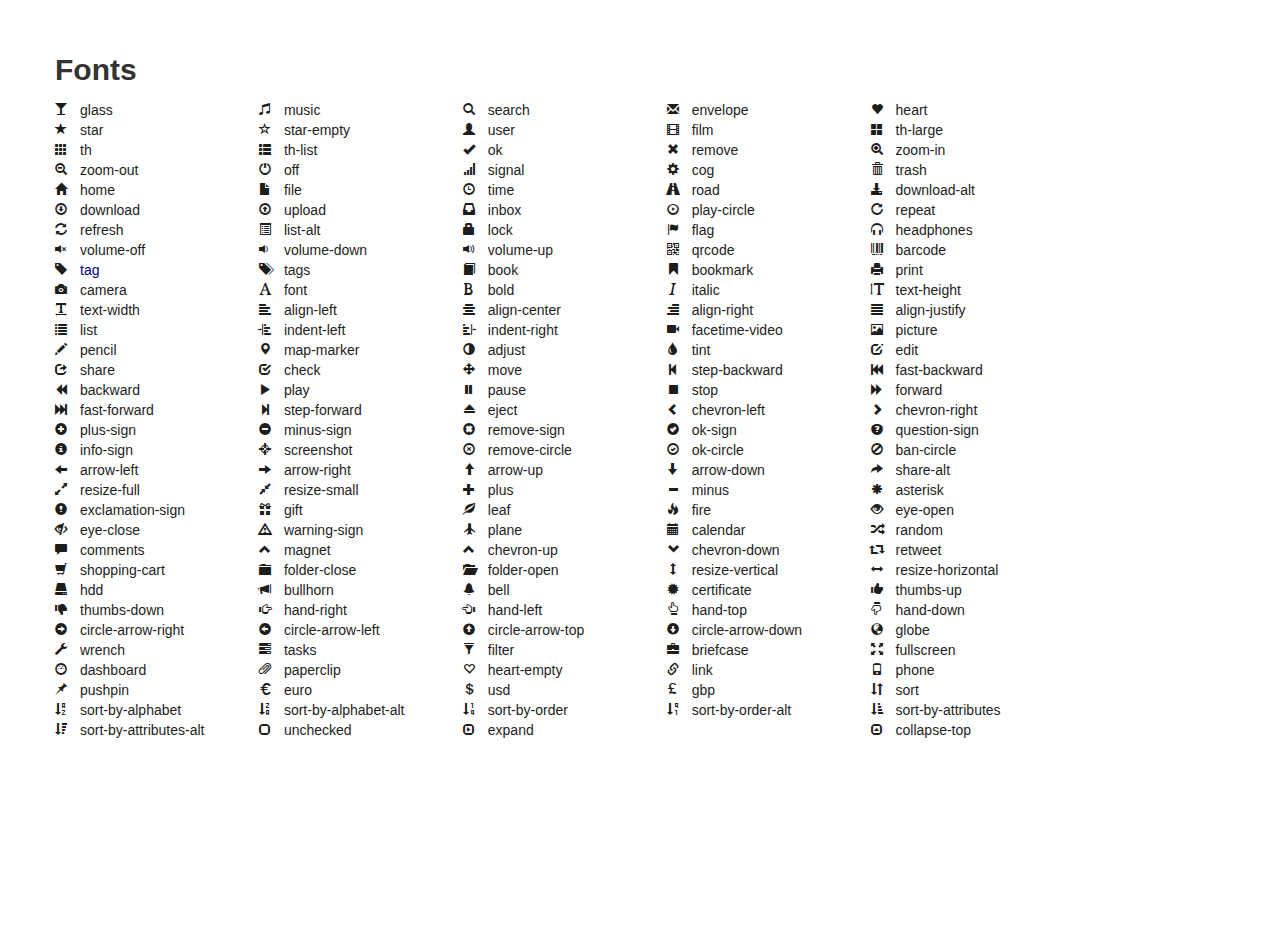
==== commit ec5eeee1: "update" ====
--- a/static/tests/icons-sample.html
+++ b/static/tests/icons-sample.html
@@ -22,172 +22,6 @@
 	<div class="container">
 		<div class="row-fluid">
 			<div class="span12">
-				<!--
-<h2>Image</h2>
-				<p><i class="halflings-icon glass"></i>glass</p>
-				<p><i class="halflings-icon music"></i>music</p>
-				<p><i class="halflings-icon search"></i>search</p>
-				<p><i class="halflings-icon envelope"></i>envelope</p>
-				<p><i class="halflings-icon heart"></i>heart</p>
-				<p><i class="halflings-icon star"></i>star</p>
-				<p><i class="halflings-icon star-empty"></i>star-empty</p>
-				<p><i class="halflings-icon user"></i>user</p>
-				<p><i class="halflings-icon film"></i>film</p>
-				<p><i class="halflings-icon th-large"></i>th-large</p>
-				<p><i class="halflings-icon th"></i>th</p>
-				<p><i class="halflings-icon th-list"></i>th-list</p>
-				<p><i class="halflings-icon ok"></i>ok</p>
-				<p><i class="halflings-icon remove"></i>remove</p>
-				<p><i class="halflings-icon zoom-in"></i>zoom-in</p>
-				<p><i class="halflings-icon zoom-out"></i>zoom-out</p>
-				<p><i class="halflings-icon off"></i>off</p>
-				<p><i class="halflings-icon signal"></i>signal</p>
-				<p><i class="halflings-icon cog"></i>cog</p>
-				<p><i class="halflings-icon trash"></i>trash</p>
-				<p><i class="halflings-icon home"></i>home</p>
-				<p><i class="halflings-icon file"></i>file</p>
-				<p><i class="halflings-icon time"></i>time</p>
-				<p><i class="halflings-icon road"></i>road</p>
-				<p><i class="halflings-icon download-alt"></i>download-alt</p>
-				<p><i class="halflings-icon download"></i>download</p>
-				<p><i class="halflings-icon upload"></i>upload</p>
-				<p><i class="halflings-icon inbox"></i>inbox</p>
-				<p><i class="halflings-icon play-circle"></i>play-circle</p>
-				<p><i class="halflings-icon repeat"></i>repeat</p>
-				<p><i class="halflings-icon refresh"></i>refresh</p>
-				<p><i class="halflings-icon list-alt"></i>list-alt</p>
-				<p><i class="halflings-icon lock"></i>lock</p>
-				<p><i class="halflings-icon flag"></i>flag</p>
-				<p><i class="halflings-icon headphones"></i>headphones</p>
-				<p><i class="halflings-icon volume-off"></i>volume-off</p>
-				<p><i class="halflings-icon volume-down"></i>volume-down</p>
-				<p><i class="halflings-icon volume-up"></i>volume-up</p>
-				<p><i class="halflings-icon qrcode"></i>qrcode</p>
-				<p><i class="halflings-icon barcode"></i>barcode</p>
-				<p><i class="halflings-icon tag"></i>tag</p>
-				<p><i class="halflings-icon tags"></i>tags</p>
-				<p><i class="halflings-icon book"></i>book</p>
-				<p><i class="halflings-icon bookmark"></i>bookmark</p>
-				<p><i class="halflings-icon print"></i>print</p>
-				<p><i class="halflings-icon camera"></i>camera</p>
-				<p><i class="halflings-icon font"></i>font</p>
-				<p><i class="halflings-icon bold"></i>bold</p>
-				<p><i class="halflings-icon italic"></i>italic</p>
-				<p><i class="halflings-icon text-height"></i>text-height</p>
-				<p><i class="halflings-icon text-width"></i>text-width</p>
-				<p><i class="halflings-icon align-left"></i>align-left</p>
-				<p><i class="halflings-icon align-center"></i>align-center</p>
-				<p><i class="halflings-icon align-right"></i>align-right</p>
-				<p><i class="halflings-icon align-justify"></i>align-justify</p>
-				<p><i class="halflings-icon list"></i>list</p>
-				<p><i class="halflings-icon indent-left"></i>indent-left</p>
-				<p><i class="halflings-icon indent-right"></i>indent-right</p>
-				<p><i class="halflings-icon facetime-video"></i>facetime-video</p>
-				<p><i class="halflings-icon picture"></i>picture</p>
-				<p><i class="halflings-icon pencil"></i>pencil</p>
-				<p><i class="halflings-icon map-marker"></i>map-marker</p>
-				<p><i class="halflings-icon adjust"></i>adjust</p>
-				<p><i class="halflings-icon tint"></i>tint</p>
-				<p><i class="halflings-icon edit"></i>edit</p>
-				<p><i class="halflings-icon share"></i>share</p>
-				<p><i class="halflings-icon check"></i>check</p>
-				<p><i class="halflings-icon move"></i>move</p>
-				<p><i class="halflings-icon step-backward"></i>step-backward</p>
-				<p><i class="halflings-icon fast-backward"></i>fast-backward</p>
-				<p><i class="halflings-icon backward"></i>backward</p>
-				<p><i class="halflings-icon play"></i>play</p>
-				<p><i class="halflings-icon pause"></i>pause</p>
-				<p><i class="halflings-icon stop"></i>stop</p>
-				<p><i class="halflings-icon forward"></i>forward</p>
-				<p><i class="halflings-icon fast-forward"></i>fast-forward</p>
-				<p><i class="halflings-icon step-forward"></i>step-forward</p>
-				<p><i class="halflings-icon eject"></i>eject</p>
-				<p><i class="halflings-icon chevron-left"></i>chevron-left</p>
-				<p><i class="halflings-icon chevron-right"></i>chevron-right</p>
-				<p><i class="halflings-icon plus-sign"></i>plus-sign</p>
-				<p><i class="halflings-icon minus-sign"></i>minus-sign</p>
-				<p><i class="halflings-icon remove-sign"></i>remove-sign</p>
-				<p><i class="halflings-icon ok-sign"></i>ok-sign</p>
-				<p><i class="halflings-icon question-sign"></i>question-sign</p>
-				<p><i class="halflings-icon info-sign"></i>info-sign</p>
-				<p><i class="halflings-icon screenshot"></i>screenshot</p>
-				<p><i class="halflings-icon remove-circle"></i>remove-circle</p>
-				<p><i class="halflings-icon ok-circle"></i>ok-circle</p>
-				<p><i class="halflings-icon ban-circle"></i>ban-circle</p>
-				<p><i class="halflings-icon arrow-left"></i>arrow-left</p>
-				<p><i class="halflings-icon arrow-right"></i>arrow-right</p>
-				<p><i class="halflings-icon arrow-up"></i>arrow-up</p>
-				<p><i class="halflings-icon arrow-down"></i>arrow-down</p>
-				<p><i class="halflings-icon share-alt"></i>share-alt</p>
-				<p><i class="halflings-icon resize-full"></i>resize-full</p>
-				<p><i class="halflings-icon resize-small"></i>resize-small</p>
-				<p><i class="halflings-icon plus"></i>plus</p>
-				<p><i class="halflings-icon minus"></i>minus</p>
-				<p><i class="halflings-icon asterisk"></i>asterisk</p>
-				<p><i class="halflings-icon exclamation-sign"></i>exclamation-sign</p>
-				<p><i class="halflings-icon gift"></i>gift</p>
-				<p><i class="halflings-icon leaf"></i>leaf</p>
-				<p><i class="halflings-icon fire"></i>fire</p>
-				<p><i class="halflings-icon eye-open"></i>eye-open</p>
-				<p><i class="halflings-icon eye-close"></i>eye-close</p>
-				<p><i class="halflings-icon warning-sign"></i>warning-sign</p>
-				<p><i class="halflings-icon plane"></i>plane</p>
-				<p><i class="halflings-icon calendar"></i>calendar</p>
-				<p><i class="halflings-icon random"></i>random</p>
-				<p><i class="halflings-icon comments"></i>comments</p>
-				<p><i class="halflings-icon magnet"></i>magnet</p>
-				<p><i class="halflings-icon chevron-up"></i>chevron-up</p>
-				<p><i class="halflings-icon chevron-down"></i>chevron-down</p>
-				<p><i class="halflings-icon retweet"></i>retweet</p>
-				<p><i class="halflings-icon shopping-cart"></i>shopping-cart</p>
-				<p><i class="halflings-icon folder-close"></i>folder-close</p>
-				<p><i class="halflings-icon folder-open"></i>folder-open</p>
-				<p><i class="halflings-icon resize-vertical"></i>resize-vertical</p>
-				<p><i class="halflings-icon resize-horizontal"></i>resize-horizontal</p>
-				<p><i class="halflings-icon hdd"></i>hdd</p>
-				<p><i class="halflings-icon bullhorn"></i>bullhorn</p>
-				<p><i class="halflings-icon bell"></i>bell</p>
-				<p><i class="halflings-icon certificate"></i>certificate</p>
-				<p><i class="halflings-icon thumbs-up"></i>thumbs-up</p>
-				<p><i class="halflings-icon thumbs-down"></i>thumbs-down</p>
-				<p><i class="halflings-icon hand-right"></i>hand-right</p>
-				<p><i class="halflings-icon hand-left"></i>hand-left</p>
-				<p><i class="halflings-icon hand-top"></i>hand-top</p>
-				<p><i class="halflings-icon hand-down"></i>hand-down</p>
-				<p><i class="halflings-icon circle-arrow-right"></i>circle-arrow-right</p>
-				<p><i class="halflings-icon circle-arrow-left"></i>circle-arrow-left</p>
-				<p><i class="halflings-icon circle-arrow-top"></i>circle-arrow-top</p>
-				<p><i class="halflings-icon circle-arrow-down"></i>circle-arrow-down</p>
-				<p><i class="halflings-icon globe"></i>globe</p>
-				<p><i class="halflings-icon wrench"></i>wrench</p>
-				<p><i class="halflings-icon tasks"></i>tasks</p>
-				<p><i class="halflings-icon filter"></i>filter</p>
-				<p><i class="halflings-icon briefcase"></i>briefcase</p>
-				<p><i class="halflings-icon fullscreen"></i>fullscreen</p>
-				<p><i class="halflings-icon dashboard"></i>dashboard</p>
-				<p><i class="halflings-icon paperclip"></i>paperclip</p>
-				<p><i class="halflings-icon heart-empty"></i>heart-empty</p>
-				<p><i class="halflings-icon link"></i>link</p>
-				<p><i class="halflings-icon phone"></i>phone</p>
-				<p><i class="halflings-icon pushpin"></i>pushpin</p>
-				<p><i class="halflings-icon euro"></i>euro</p>
-				<p><i class="halflings-icon usd"></i>usd</p>
-				<p><i class="halflings-icon gbp"></i>gbp</p>
-				<p><i class="halflings-icon sort"></i>sort</p>
-				<p><i class="halflings-icon sort-by-alphabet"></i>sort-by-alphabet</p>
-				<p><i class="halflings-icon sort-by-alphabet-alt"></i>sort-by-alphabet-alt</p>
-				<p><i class="halflings-icon sort-by-order"></i>sort-by-order</p>
-				<p><i class="halflings-icon sort-by-order-alt"></i>sort-by-order-alt</p>
-				<p><i class="halflings-icon sort-by-attributes"></i>sort-by-attributes</p>
-				<p><i class="halflings-icon sort-by-attributes-alt"></i>sort-by-attributes-alt</p>
-				<p><i class="halflings-icon unchecked"></i>unchecked</p>
-				<p><i class="halflings-icon expand"></i>expand</p>
-				<p><i class="halflings-icon collapse"></i>collapse</p>
-				<p><i class="halflings-icon collapse-top"></i>collapse-top</p>
-			
-				<br><br><br>
--->
-			
 				<h2>Fonts</h2>
 				<a href="" class="halflings glass"><i></i>glass</a>
 				<a href="" class="halflings music"><i></i>music</a>
@@ -212,6 +46,143 @@
 				<a href="" class="halflings home"><i></i>home</a>
 				<a href="" class="halflings file"><i></i>file</a>
 				<a href="" class="halflings time"><i></i>time</a>
+				<a href="" class="halflings road"><i></i>road</a>
+				<a href="" class="halflings download-alt"><i></i>download-alt</a>
+				<a href="" class="halflings download"><i></i>download</a>
+				<a href="" class="halflings upload"><i></i>upload</a>
+				<a href="" class="halflings inbox"><i></i>inbox</a>
+				<a href="" class="halflings play-circle"><i></i>play-circle</a>
+				<a href="" class="halflings repeat"><i></i>repeat</a>
+				<a href="" class="halflings refresh"><i></i>refresh</a>
+				<a href="" class="halflings list-alt"><i></i>list-alt</a>
+				<a href="" class="halflings lock"><i></i>lock</a>
+				<a href="" class="halflings flag"><i></i>flag</a>
+				<a href="" class="halflings headphones"><i></i>headphones</a>
+				<a href="" class="halflings volume-off"><i></i>volume-off</a>
+				<a href="" class="halflings volume-down"><i></i>volume-down</a>
+				<a href="" class="halflings volume-up"><i></i>volume-up</a>
+				<a href="" class="halflings qrcode"><i></i>qrcode</a>
+				<a href="" class="halflings barcode"><i></i>barcode</a>
+				<a href="" class="halflings tag"><i></i>tag</a>
+				<a href="" class="halflings tags"><i></i>tags</a>
+				<a href="" class="halflings book"><i></i>book</a>
+				<a href="" class="halflings bookmark"><i></i>bookmark</a>
+				<a href="" class="halflings print"><i></i>print</a>
+				<a href="" class="halflings camera"><i></i>camera</a>
+				<a href="" class="halflings font"><i></i>font</a>
+				<a href="" class="halflings bold"><i></i>bold</a>
+				<a href="" class="halflings italic"><i></i>italic</a>
+				<a href="" class="halflings text-height"><i></i>text-height</a>
+				<a href="" class="halflings text-width"><i></i>text-width</a>
+				<a href="" class="halflings align-left"><i></i>align-left</a>
+				<a href="" class="halflings align-center"><i></i>align-center</a>
+				<a href="" class="halflings align-right"><i></i>align-right</a>
+				<a href="" class="halflings align-justify"><i></i>align-justify</a>
+				<a href="" class="halflings list"><i></i>list</a>
+				<a href="" class="halflings indent-left"><i></i>indent-left</a>
+				<a href="" class="halflings indent-right"><i></i>indent-right</a>
+				<a href="" class="halflings facetime-video"><i></i>facetime-video</a>
+				<a href="" class="halflings picture"><i></i>picture</a>
+				<a href="" class="halflings pencil"><i></i>pencil</a>
+				<a href="" class="halflings map-marker"><i></i>map-marker</a>
+				<a href="" class="halflings adjust"><i></i>adjust</a>
+				<a href="" class="halflings tint"><i></i>tint</a>
+				<a href="" class="halflings edit"><i></i>edit</a>
+				<a href="" class="halflings share"><i></i>share</a>
+				<a href="" class="halflings check"><i></i>check</a>
+				<a href="" class="halflings move"><i></i>move</a>
+				<a href="" class="halflings step-backward"><i></i>step-backward</a>
+				<a href="" class="halflings fast-backward"><i></i>fast-backward</a>
+				<a href="" class="halflings backward"><i></i>backward</a>
+				<a href="" class="halflings play"><i></i>play</a>
+				<a href="" class="halflings pause"><i></i>pause</a>
+				<a href="" class="halflings stop"><i></i>stop</a>
+				<a href="" class="halflings forward"><i></i>forward</a>
+				<a href="" class="halflings fast-forward"><i></i>fast-forward</a>
+				<a href="" class="halflings step-forward"><i></i>step-forward</a>
+				<a href="" class="halflings eject"><i></i>eject</a>
+				<a href="" class="halflings chevron-left"><i></i>chevron-left</a>
+				<a href="" class="halflings chevron-right"><i></i>chevron-right</a>
+				<a href="" class="halflings plus-sign"><i></i>plus-sign</a>
+				<a href="" class="halflings minus-sign"><i></i>minus-sign</a>
+				<a href="" class="halflings remove-sign"><i></i>remove-sign</a>
+				<a href="" class="halflings ok-sign"><i></i>ok-sign</a>
+				<a href="" class="halflings question-sign"><i></i>question-sign</a>
+				<a href="" class="halflings info-sign"><i></i>info-sign</a>
+				<a href="" class="halflings screenshot"><i></i>screenshot</a>
+				<a href="" class="halflings remove-circle"><i></i>remove-circle</a>
+				<a href="" class="halflings ok-circle"><i></i>ok-circle</a>
+				<a href="" class="halflings ban-circle"><i></i>ban-circle</a>
+				<a href="" class="halflings arrow-left"><i></i>arrow-left</a>
+				<a href="" class="halflings arrow-right"><i></i>arrow-right</a>
+				<a href="" class="halflings arrow-up"><i></i>arrow-up</a>
+				<a href="" class="halflings arrow-down"><i></i>arrow-down</a>
+				<a href="" class="halflings share-alt"><i></i>share-alt</a>
+				<a href="" class="halflings resize-full"><i></i>resize-full</a>
+				<a href="" class="halflings resize-small"><i></i>resize-small</a>
+				<a href="" class="halflings plus"><i></i>plus</a>
+				<a href="" class="halflings minus"><i></i>minus</a>
+				<a href="" class="halflings asterisk"><i></i>asterisk</a>
+				<a href="" class="halflings exclamation-sign"><i></i>exclamation-sign</a>
+				<a href="" class="halflings gift"><i></i>gift</a>
+				<a href="" class="halflings leaf"><i></i>leaf</a>
+				<a href="" class="halflings fire"><i></i>fire</a>
+				<a href="" class="halflings eye-open"><i></i>eye-open</a>
+				<a href="" class="halflings eye-close"><i></i>eye-close</a>
+				<a href="" class="halflings warning-sign"><i></i>warning-sign</a>
+				<a href="" class="halflings plane"><i></i>plane</a>
+				<a href="" class="halflings calendar"><i></i>calendar</a>
+				<a href="" class="halflings random"><i></i>random</a>
+				<a href="" class="halflings comments"><i></i>comments</a>
+				<a href="" class="halflings magnet"><i></i>magnet</a>
+				<a href="" class="halflings chevron-up"><i></i>chevron-up</a>
+				<a href="" class="halflings chevron-down"><i></i>chevron-down</a>
+				<a href="" class="halflings retweet"><i></i>retweet</a>
+				<a href="" class="halflings shopping-cart"><i></i>shopping-cart</a>
+				<a href="" class="halflings folder-close"><i></i>folder-close</a>
+				<a href="" class="halflings folder-open"><i></i>folder-open</a>
+				<a href="" class="halflings resize-vertical"><i></i>resize-vertical</a>
+				<a href="" class="halflings resize-horizontal"><i></i>resize-horizontal</a>
+				<a href="" class="halflings hdd"><i></i>hdd</a>
+				<a href="" class="halflings bullhorn"><i></i>bullhorn</a>
+				<a href="" class="halflings bell"><i></i>bell</a>
+				<a href="" class="halflings certificate"><i></i>certificate</a>
+				<a href="" class="halflings thumbs-up"><i></i>thumbs-up</a>
+				<a href="" class="halflings thumbs-down"><i></i>thumbs-down</a>
+				<a href="" class="halflings hand-right"><i></i>hand-right</a>
+				<a href="" class="halflings hand-left"><i></i>hand-left</a>
+				<a href="" class="halflings hand-top"><i></i>hand-top</a>
+				<a href="" class="halflings hand-down"><i></i>hand-down</a>
+				<a href="" class="halflings circle-arrow-right"><i></i>circle-arrow-right</a>
+				<a href="" class="halflings circle-arrow-left"><i></i>circle-arrow-left</a>
+				<a href="" class="halflings circle-arrow-top"><i></i>circle-arrow-top</a>
+				<a href="" class="halflings circle-arrow-down"><i></i>circle-arrow-down</a>
+				<a href="" class="halflings globe"><i></i>globe</a>
+				<a href="" class="halflings wrench"><i></i>wrench</a>
+				<a href="" class="halflings tasks"><i></i>tasks</a>
+				<a href="" class="halflings filter"><i></i>filter</a>
+				<a href="" class="halflings briefcase"><i></i>briefcase</a>
+				<a href="" class="halflings fullscreen"><i></i>fullscreen</a>
+				<a href="" class="halflings dashboard"><i></i>dashboard</a>
+				<a href="" class="halflings paperclip"><i></i>paperclip</a>
+				<a href="" class="halflings heart-empty"><i></i>heart-empty</a>
+				<a href="" class="halflings link"><i></i>link</a>
+				<a href="" class="halflings phone"><i></i>phone</a>
+				<a href="" class="halflings pushpin"><i></i>pushpin</a>
+				<a href="" class="halflings euro"><i></i>euro</a>
+				<a href="" class="halflings usd"><i></i>usd</a>
+				<a href="" class="halflings gbp"><i></i>gbp</a>
+				<a href="" class="halflings sort"><i></i>sort</a>
+				<a href="" class="halflings sort-by-alphabet"><i></i>sort-by-alphabet</a>
+				<a href="" class="halflings sort-by-alphabet-alt"><i></i>sort-by-alphabet-alt</a>
+				<a href="" class="halflings sort-by-order"><i></i>sort-by-order</a>
+				<a href="" class="halflings sort-by-order-alt"><i></i>sort-by-order-alt</a>
+				<a href="" class="halflings sort-by-attributes"><i></i>sort-by-attributes</a>
+				<a href="" class="halflings sort-by-attributes-alt"><i></i>sort-by-attributes-alt</a>
+				<a href="" class="halflings unchecked"><i></i>unchecked</a>
+				<a href="" class="halflings expand"><i></i>expand</a>
+				<a href="" class="halflings collapse"><i></i>collapse</a>
+				<a href="" class="halflings collapse-top"><i></i>collapse-top</a>
 			</div>
 			</div>
 		</div>
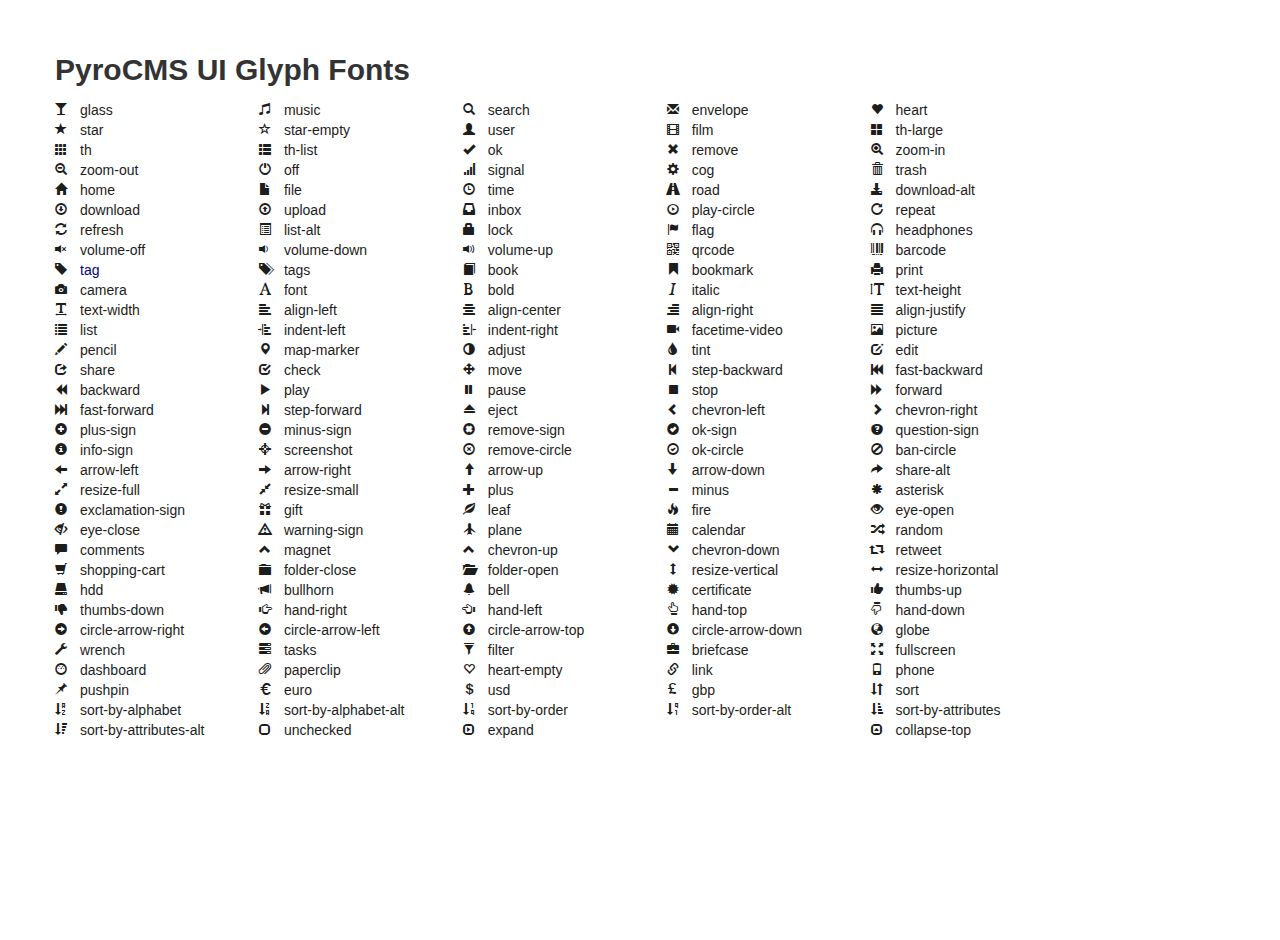
==== commit 9bbc0fb0: "updates" ====
--- a/static/tests/icons-sample.html
+++ b/static/tests/icons-sample.html
@@ -22,7 +22,7 @@
 	<div class="container">
 		<div class="row-fluid">
 			<div class="span12">
-				<h2>Fonts</h2>
+				<h2>PyroCMS UI Glyph Fonts</h2>
 				<a href="" class="halflings glass"><i></i>glass</a>
 				<a href="" class="halflings music"><i></i>music</a>
 				<a href="" class="halflings search"><i></i>search</a>
--- a/static/tests/css-tests.css
+++ b/static/tests/css-tests.css
@@ -140,6 +140,11 @@
 
 /* Glyphicons */
 
+a:hover {
+  color: #ff9a00;
+  text-decoration: none;
+}
+
 p,.glyphicons {
 	display:inline-block;
 	*display:inline;
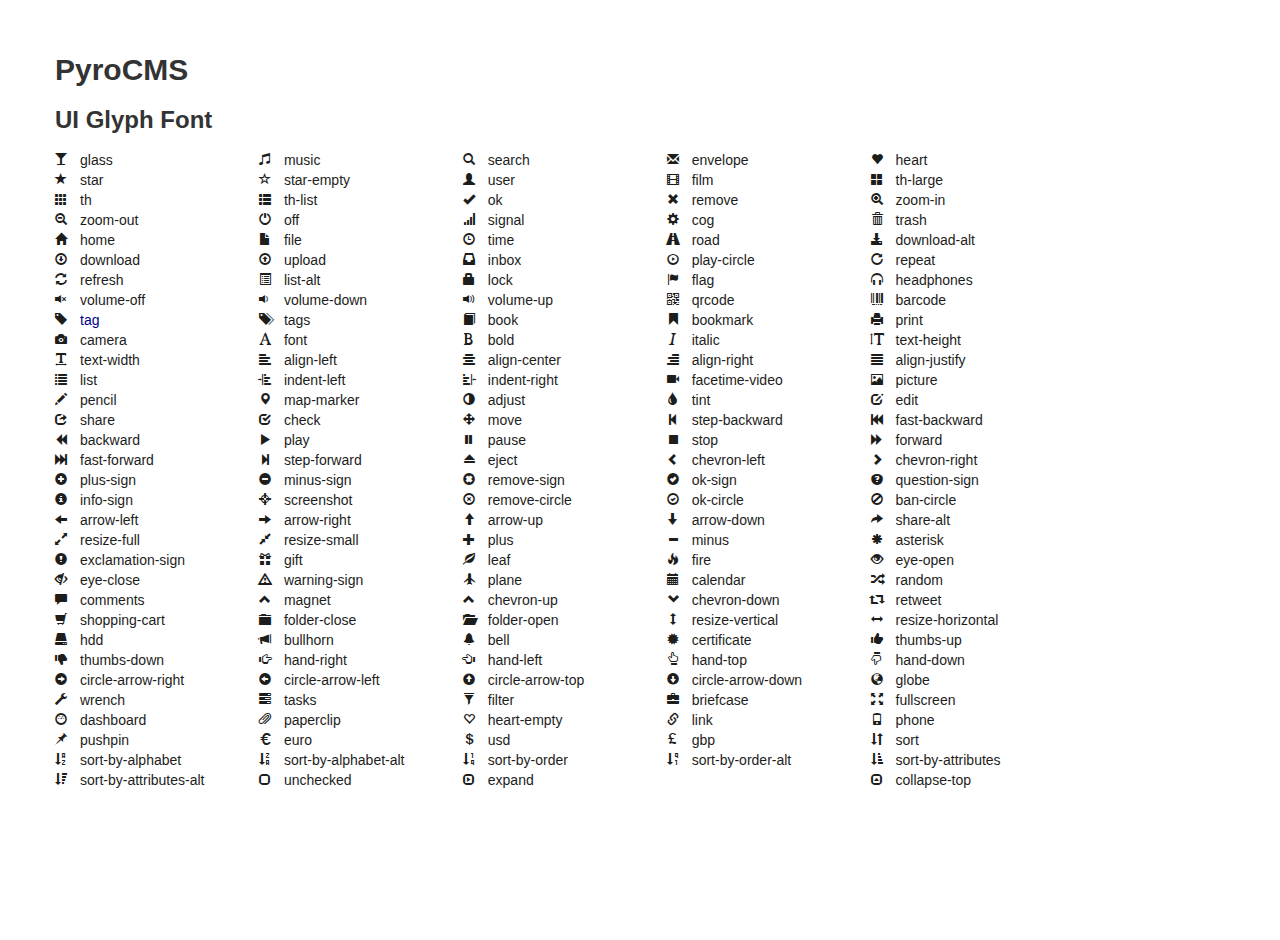
==== commit 25b67ba6: "update" ====
--- a/static/tests/icons-sample.html
+++ b/static/tests/icons-sample.html
@@ -22,7 +22,8 @@
 	<div class="container">
 		<div class="row-fluid">
 			<div class="span12">
-				<h2>PyroCMS UI Glyph Fonts</h2>
+				<h2>PyroCMS</h2>
+				<h3>UI Glyph Font</h3>
 				<a href="" class="halflings glass"><i></i>glass</a>
 				<a href="" class="halflings music"><i></i>music</a>
 				<a href="" class="halflings search"><i></i>search</a>
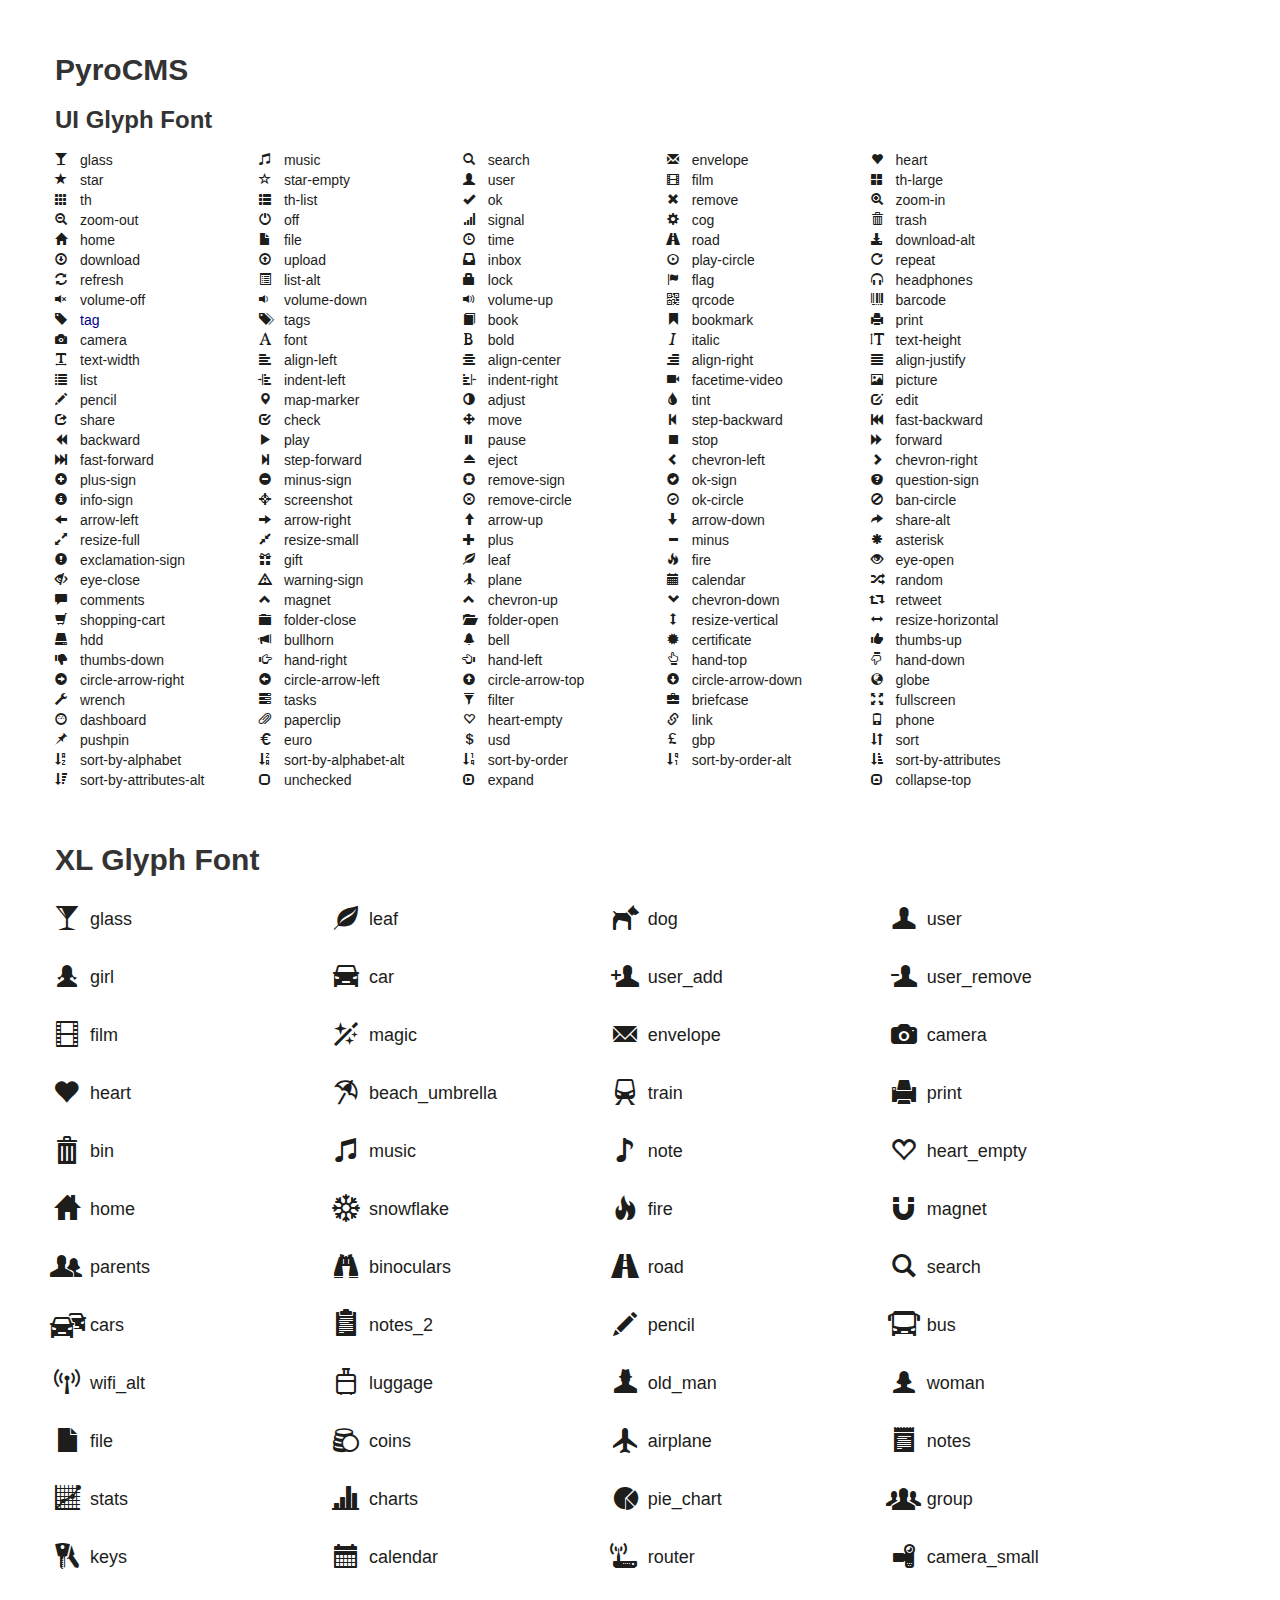
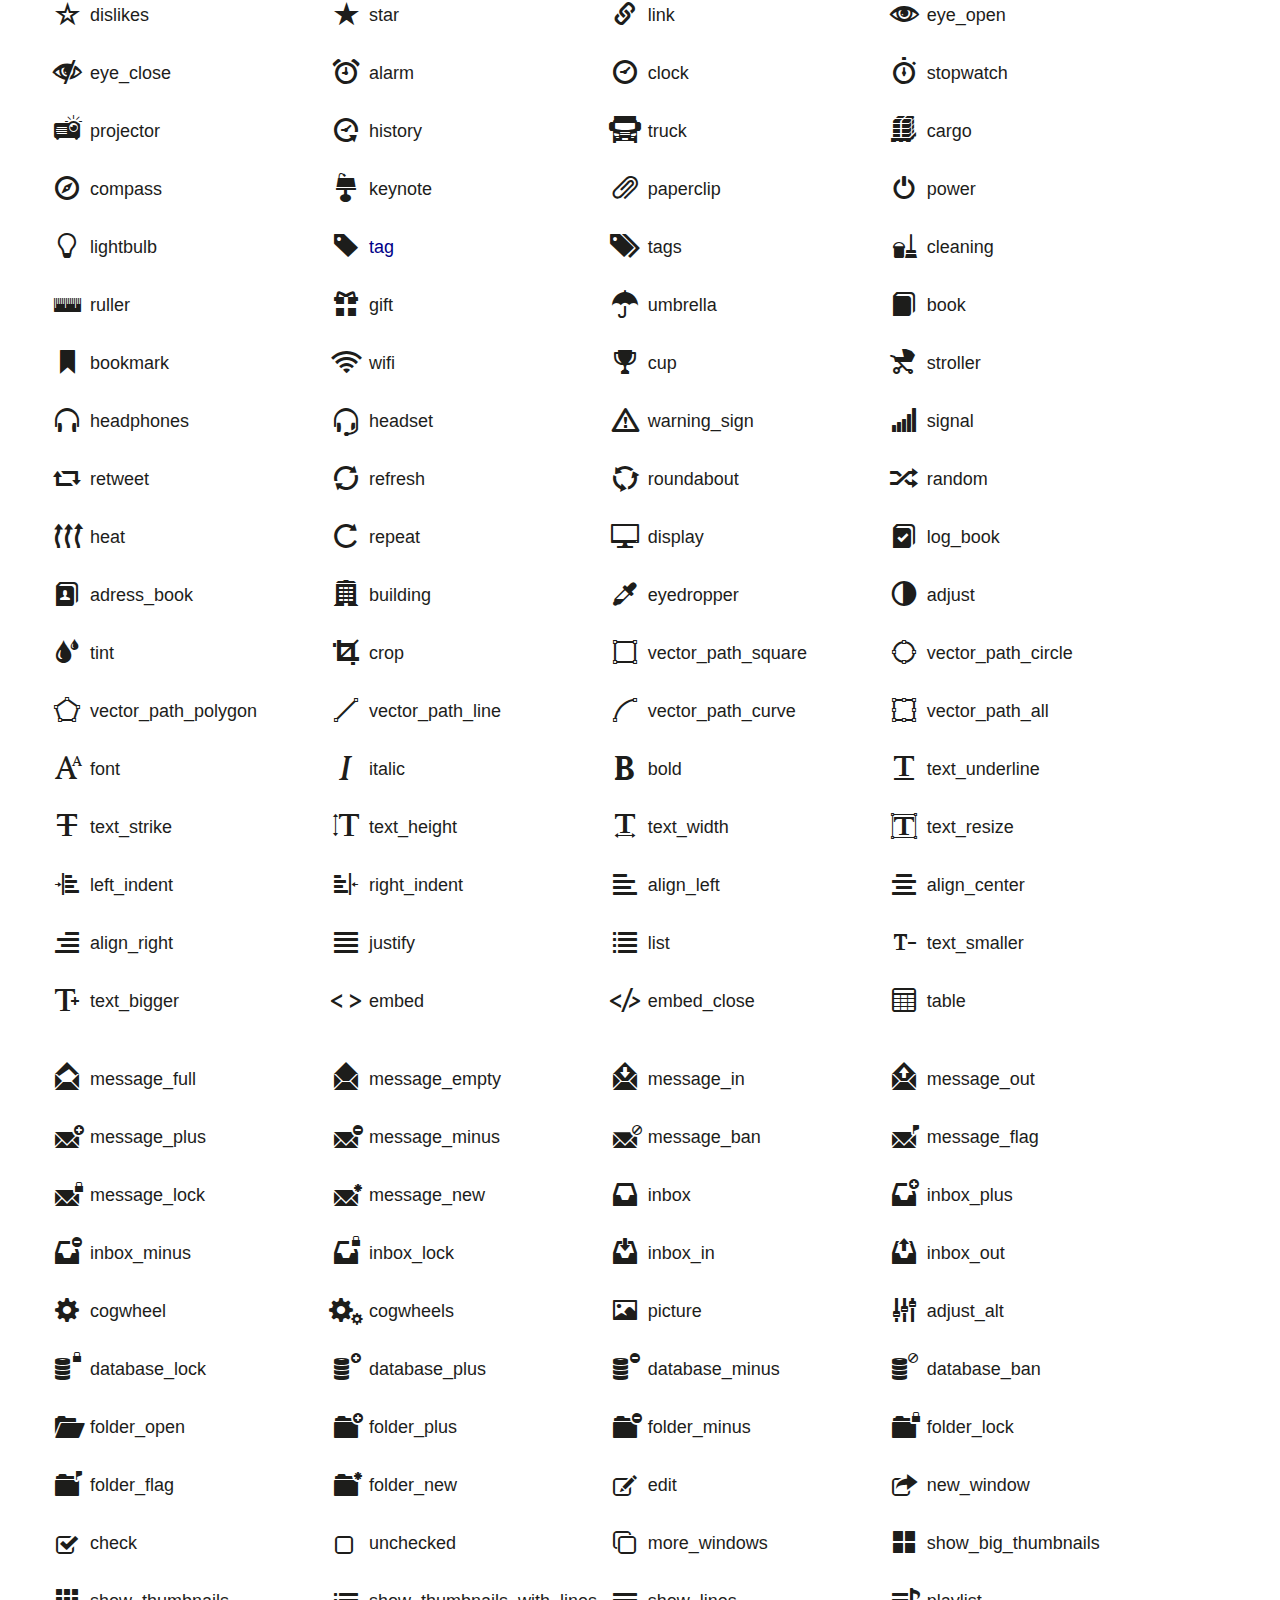
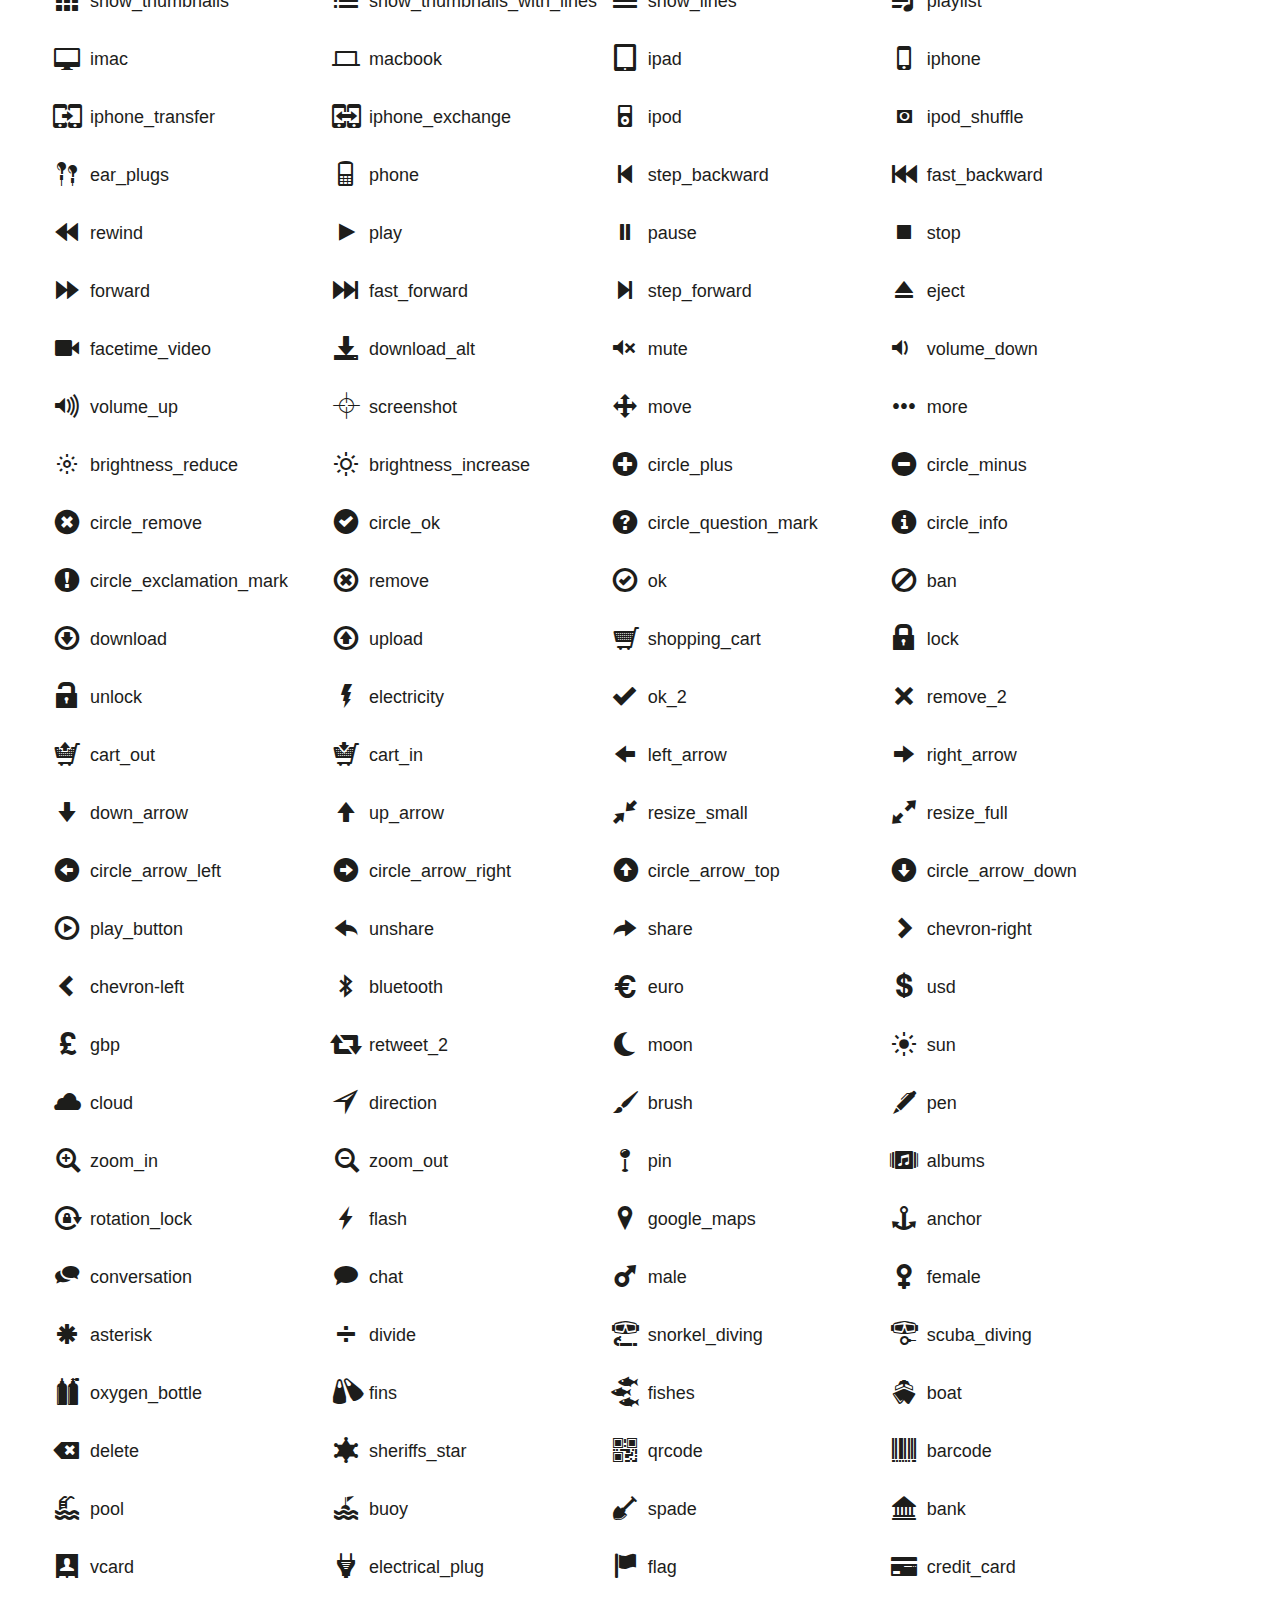
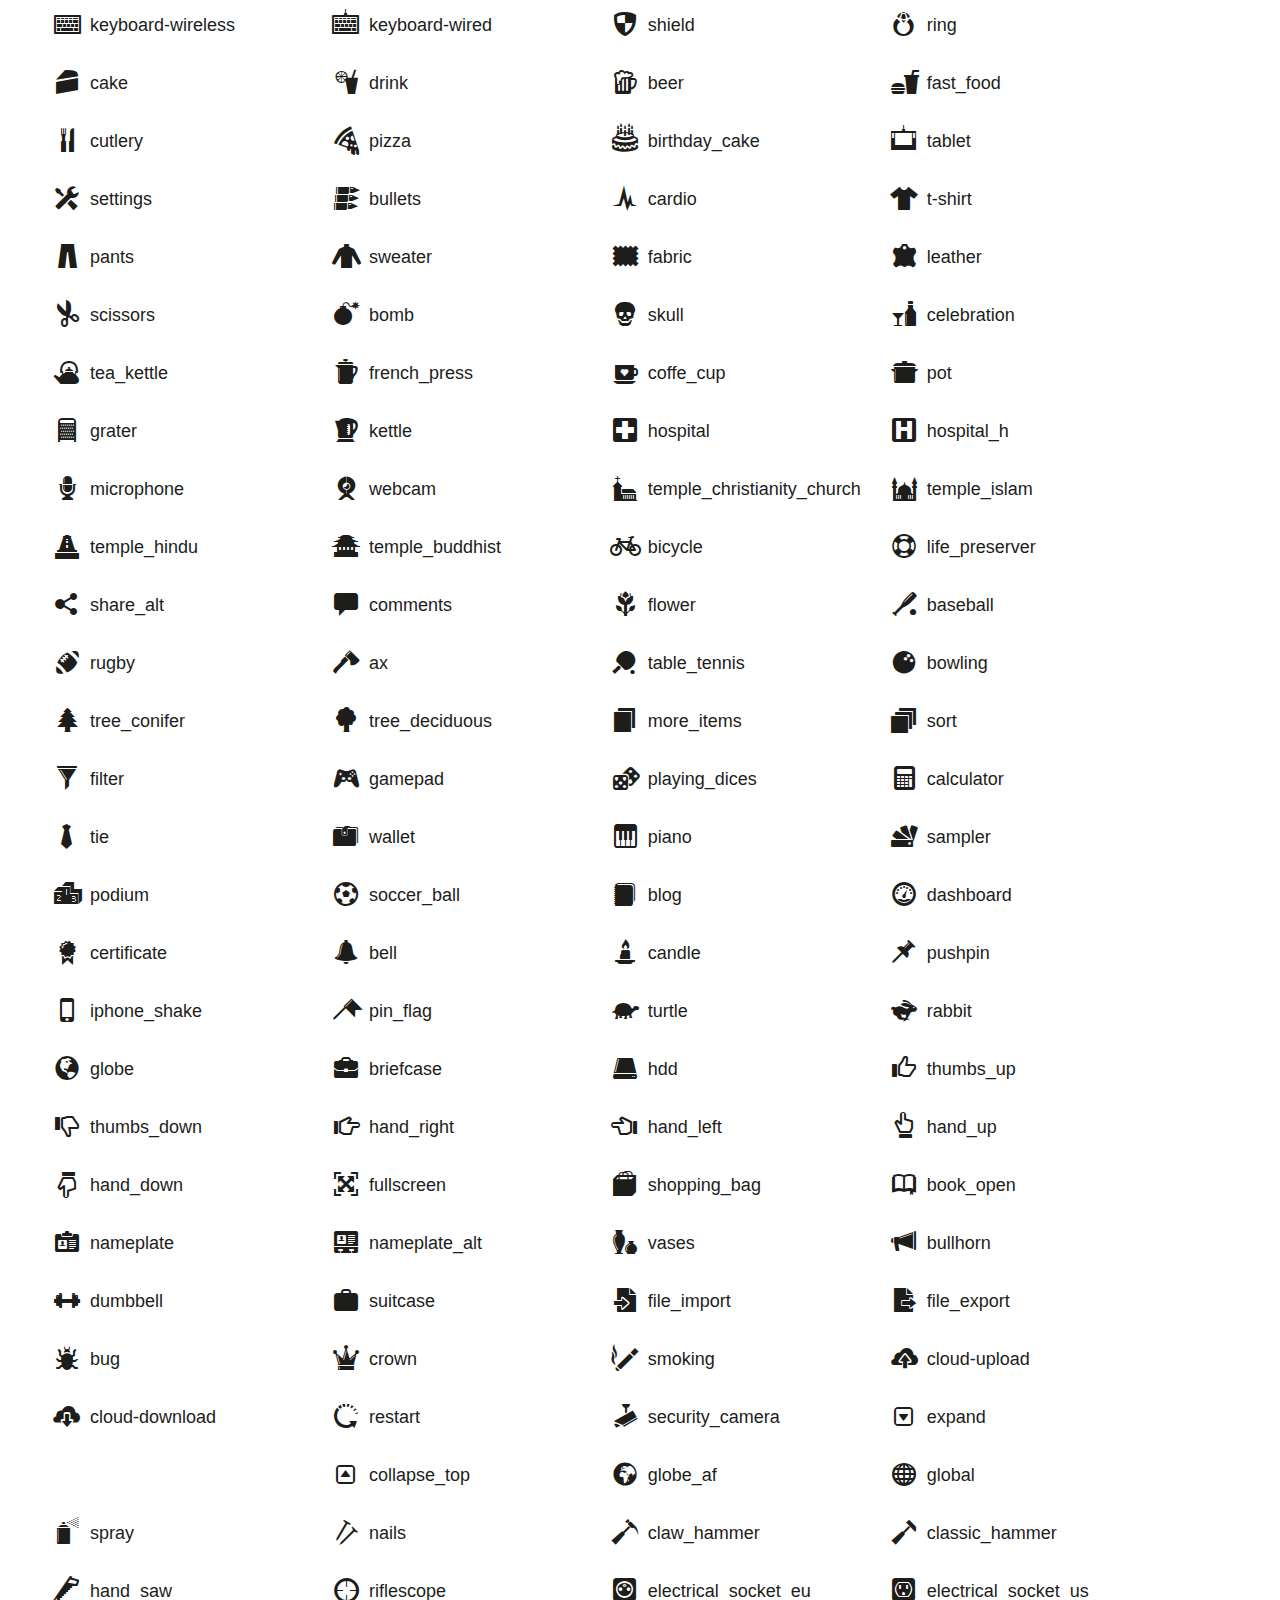
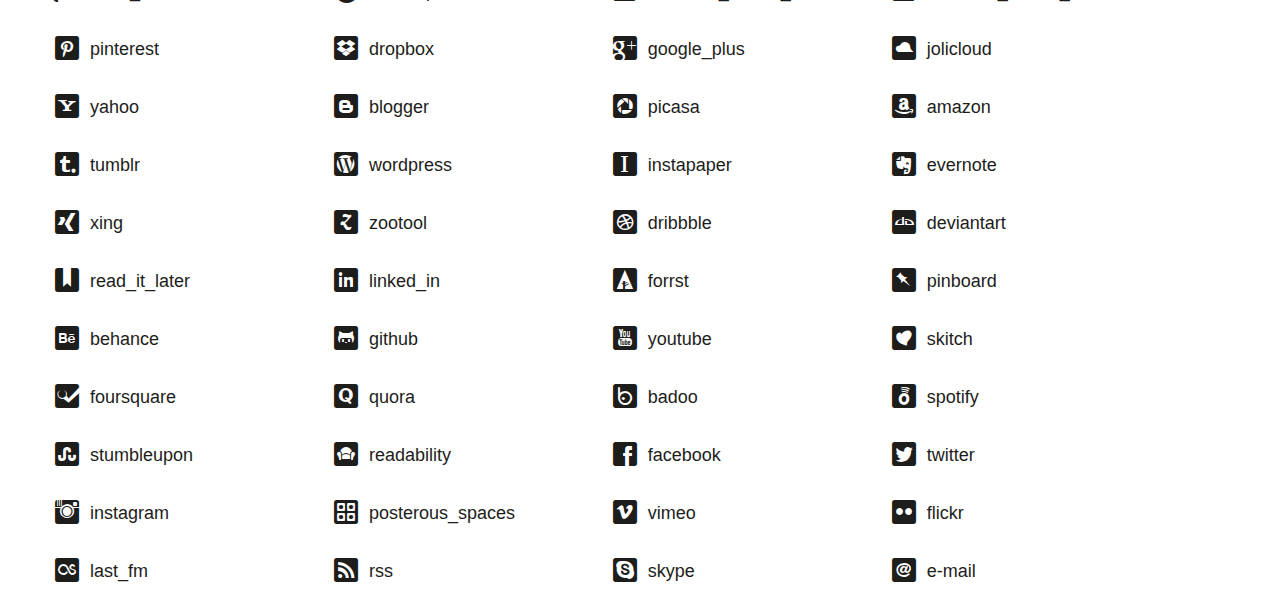
==== commit 3c17f5fc: "update" ====
--- a/static/tests/icons-sample.html
+++ b/static/tests/icons-sample.html
@@ -184,6 +184,429 @@
 				<a href="" class="halflings expand"><i></i>expand</a>
 				<a href="" class="halflings collapse"><i></i>collapse</a>
 				<a href="" class="halflings collapse-top"><i></i>collapse-top</a>
+				<br><br><br>
+				
+				<h2>XL Glyph Font</h2>
+				<a href="" class="glyphicons glass"><i></i>glass</a>
+				<a href="" class="glyphicons leaf"><i></i>leaf</a>
+				<a href="" class="glyphicons dog"><i></i>dog</a>
+				<a href="" class="glyphicons user"><i></i>user</a>
+				<a href="" class="glyphicons girl"><i></i>girl</a>
+				<a href="" class="glyphicons car"><i></i>car</a>
+				<a href="" class="glyphicons user_add"><i></i>user_add</a>
+				<a href="" class="glyphicons user_remove"><i></i>user_remove</a>
+				<a href="" class="glyphicons film"><i></i>film</a>
+				<a href="" class="glyphicons magic"><i></i>magic</a>
+				<a href="" class="glyphicons envelope"><i></i>envelope</a>
+				<a href="" class="glyphicons camera"><i></i>camera</a>
+				<a href="" class="glyphicons heart"><i></i>heart</a>
+				<a href="" class="glyphicons beach_umbrella"><i></i>beach_umbrella</a>
+				<a href="" class="glyphicons train"><i></i>train</a>
+				<a href="" class="glyphicons print"><i></i>print</a>
+				<a href="" class="glyphicons bin"><i></i>bin</a>
+				<a href="" class="glyphicons music"><i></i>music</a>
+				<a href="" class="glyphicons note"><i></i>note</a>
+				<a href="" class="glyphicons heart_empty"><i></i>heart_empty</a>
+				<a href="" class="glyphicons home"><i></i>home</a>
+				<a href="" class="glyphicons snowflake"><i></i>snowflake</a>
+				<a href="" class="glyphicons fire"><i></i>fire</a>
+				<a href="" class="glyphicons magnet"><i></i>magnet</a>
+				<a href="" class="glyphicons parents"><i></i>parents</a>
+				<a href="" class="glyphicons binoculars"><i></i>binoculars</a>
+				<a href="" class="glyphicons road"><i></i>road</a>
+				<a href="" class="glyphicons search"><i></i>search</a>
+				<a href="" class="glyphicons cars"><i></i>cars</a>
+				<a href="" class="glyphicons notes_2"><i></i>notes_2</a>
+				<a href="" class="glyphicons pencil"><i></i>pencil</a>
+				<a href="" class="glyphicons bus"><i></i>bus</a>
+				<a href="" class="glyphicons wifi_alt"><i></i>wifi_alt</a>
+				<a href="" class="glyphicons luggage"><i></i>luggage</a>
+				<a href="" class="glyphicons old_man"><i></i>old_man</a>
+				<a href="" class="glyphicons woman"><i></i>woman</a>
+				<a href="" class="glyphicons file"><i></i>file</a>
+				<a href="" class="glyphicons coins"><i></i>coins</a>
+				<a href="" class="glyphicons airplane"><i></i>airplane</a>
+				<a href="" class="glyphicons notes"><i></i>notes</a>
+				<a href="" class="glyphicons stats"><i></i>stats</a>
+				<a href="" class="glyphicons charts"><i></i>charts</a>
+				<a href="" class="glyphicons pie_chart"><i></i>pie_chart</a>
+				<a href="" class="glyphicons group"><i></i>group</a>
+				<a href="" class="glyphicons keys"><i></i>keys</a>
+				<a href="" class="glyphicons calendar"><i></i>calendar</a>
+				<a href="" class="glyphicons router"><i></i>router</a>
+				<a href="" class="glyphicons camera_small"><i></i>camera_small</a>
+				<a href="" class="glyphicons dislikes"><i></i>dislikes</a>
+				<a href="" class="glyphicons star"><i></i>star</a>
+				<a href="" class="glyphicons link"><i></i>link</a>
+				<a href="" class="glyphicons eye_open"><i></i>eye_open</a>
+				<a href="" class="glyphicons eye_close"><i></i>eye_close</a>
+				<a href="" class="glyphicons alarm"><i></i>alarm</a>
+				<a href="" class="glyphicons clock"><i></i>clock</a>
+				<a href="" class="glyphicons stopwatch"><i></i>stopwatch</a>
+				<a href="" class="glyphicons projector"><i></i>projector</a>
+				<a href="" class="glyphicons history"><i></i>history</a>
+				<a href="" class="glyphicons truck"><i></i>truck</a>
+				<a href="" class="glyphicons cargo"><i></i>cargo</a>
+				<a href="" class="glyphicons compass"><i></i>compass</a>
+				<a href="" class="glyphicons keynote"><i></i>keynote</a>
+				<a href="" class="glyphicons paperclip"><i></i>paperclip</a>
+				<a href="" class="glyphicons power"><i></i>power</a>
+				<a href="" class="glyphicons lightbulb"><i></i>lightbulb</a>
+				<a href="" class="glyphicons tag"><i></i>tag</a>
+				<a href="" class="glyphicons tags"><i></i>tags</a>
+				<a href="" class="glyphicons cleaning"><i></i>cleaning</a>
+				<a href="" class="glyphicons ruller"><i></i>ruller</a>
+				<a href="" class="glyphicons gift"><i></i>gift</a>
+				<a href="" class="glyphicons umbrella"><i></i>umbrella</a>
+				<a href="" class="glyphicons book"><i></i>book</a>
+				<a href="" class="glyphicons bookmark"><i></i>bookmark</a>
+				<a href="" class="glyphicons wifi"><i></i>wifi</a>
+				<a href="" class="glyphicons cup"><i></i>cup</a>
+				<a href="" class="glyphicons stroller"><i></i>stroller</a>
+				<a href="" class="glyphicons headphones"><i></i>headphones</a>
+				<a href="" class="glyphicons headset"><i></i>headset</a>
+				<a href="" class="glyphicons warning_sign"><i></i>warning_sign</a>
+				<a href="" class="glyphicons signal"><i></i>signal</a>
+				<a href="" class="glyphicons retweet"><i></i>retweet</a>
+				<a href="" class="glyphicons refresh"><i></i>refresh</a>
+				<a href="" class="glyphicons roundabout"><i></i>roundabout</a>
+				<a href="" class="glyphicons random"><i></i>random</a>
+				<a href="" class="glyphicons heat"><i></i>heat</a>
+				<a href="" class="glyphicons repeat"><i></i>repeat</a>
+				<a href="" class="glyphicons display"><i></i>display</a>
+				<a href="" class="glyphicons log_book"><i></i>log_book</a>
+				<a href="" class="glyphicons adress_book"><i></i>adress_book</a>
+				<a href="" class="glyphicons building"><i></i>building</a>
+				<a href="" class="glyphicons eyedropper"><i></i>eyedropper</a>
+				<a href="" class="glyphicons adjust"><i></i>adjust</a>
+				<a href="" class="glyphicons tint"><i></i>tint</a>
+				<a href="" class="glyphicons crop"><i></i>crop</a>
+				<a href="" class="glyphicons vector_path_square"><i></i>vector_path_square</a>
+				<a href="" class="glyphicons vector_path_circle"><i></i>vector_path_circle</a>
+				<a href="" class="glyphicons vector_path_polygon"><i></i>vector_path_polygon</a>
+				<a href="" class="glyphicons vector_path_line"><i></i>vector_path_line</a>
+				<a href="" class="glyphicons vector_path_curve"><i></i>vector_path_curve</a>
+				<a href="" class="glyphicons vector_path_all"><i></i>vector_path_all</a>
+				<a href="" class="glyphicons font"><i></i>font</a>
+				<a href="" class="glyphicons italic"><i></i>italic</a>
+				<a href="" class="glyphicons bold"><i></i>bold</a>
+				<a href="" class="glyphicons text_underline"><i></i>text_underline</a>
+				<a href="" class="glyphicons text_strike"><i></i>text_strike</a>
+				<a href="" class="glyphicons text_height"><i></i>text_height</a>
+				<a href="" class="glyphicons text_width"><i></i>text_width</a>
+				<a href="" class="glyphicons text_resize"><i></i>text_resize</a>
+				<a href="" class="glyphicons left_indent"><i></i>left_indent</a>
+				<a href="" class="glyphicons right_indent"><i></i>right_indent</a>
+				<a href="" class="glyphicons align_left"><i></i>align_left</a>
+				<a href="" class="glyphicons align_center"><i></i>align_center</a>
+				<a href="" class="glyphicons align_right"><i></i>align_right</a>
+				<a href="" class="glyphicons justify"><i></i>justify</a>
+				<a href="" class="glyphicons list"><i></i>list</a>
+				<a href="" class="glyphicons text_smaller"><i></i>text_smaller</a>
+				<a href="" class="glyphicons text_bigger"><i></i>text_bigger</a>
+				<a href="" class="glyphicons embed"><i></i>embed</a>
+				<a href="" class="glyphicons embed_close"><i></i>embed_close</a>
+				<a href="" class="glyphicons table"><i></i>table</a>
+				<a href="" class="glyphicons message_full"><i></i>message_full</a>
+				<a href="" class="glyphicons message_empty"><i></i>message_empty</a>
+				<a href="" class="glyphicons message_in"><i></i>message_in</a>
+				<a href="" class="glyphicons message_out"><i></i>message_out</a>
+				<a href="" class="glyphicons message_plus"><i></i>message_plus</a>
+				<a href="" class="glyphicons message_minus"><i></i>message_minus</a>
+				<a href="" class="glyphicons message_ban"><i></i>message_ban</a>
+				<a href="" class="glyphicons message_flag"><i></i>message_flag</a>
+				<a href="" class="glyphicons message_lock"><i></i>message_lock</a>
+				<a href="" class="glyphicons message_new"><i></i>message_new</a>
+				<a href="" class="glyphicons inbox"><i></i>inbox</a>
+				<a href="" class="glyphicons inbox_plus"><i></i>inbox_plus</a>
+				<a href="" class="glyphicons inbox_minus"><i></i>inbox_minus</a>
+				<a href="" class="glyphicons inbox_lock"><i></i>inbox_lock</a>
+				<a href="" class="glyphicons inbox_in"><i></i>inbox_in</a>
+				<a href="" class="glyphicons inbox_out"><i></i>inbox_out</a>
+				<a href="" class="glyphicons cogwheel"><i></i>cogwheel</a>
+				<a href="" class="glyphicons cogwheels"><i></i>cogwheels</a>
+				<a href="" class="glyphicons picture"><i></i>picture</a>
+				<a href="" class="glyphicons adjust_alt"><i></i>adjust_alt</a>
+				<a href="" class="glyphicons database_lock"><i></i>database_lock</a>
+				<a href="" class="glyphicons database_plus"><i></i>database_plus</a>
+				<a href="" class="glyphicons database_minus"><i></i>database_minus</a>
+				<a href="" class="glyphicons database_ban"><i></i>database_ban</a>
+				<a href="" class="glyphicons folder_open"><i></i>folder_open</a>
+				<a href="" class="glyphicons folder_plus"><i></i>folder_plus</a>
+				<a href="" class="glyphicons folder_minus"><i></i>folder_minus</a>
+				<a href="" class="glyphicons folder_lock"><i></i>folder_lock</a>
+				<a href="" class="glyphicons folder_flag"><i></i>folder_flag</a>
+				<a href="" class="glyphicons folder_new"><i></i>folder_new</a>
+				<a href="" class="glyphicons edit"><i></i>edit</a>
+				<a href="" class="glyphicons new_window"><i></i>new_window</a>
+				<a href="" class="glyphicons check"><i></i>check</a>
+				<a href="" class="glyphicons unchecked"><i></i>unchecked</a>
+				<a href="" class="glyphicons more_windows"><i></i>more_windows</a>
+				<a href="" class="glyphicons show_big_thumbnails"><i></i>show_big_thumbnails</a>
+				<a href="" class="glyphicons show_thumbnails"><i></i>show_thumbnails</a>
+				<a href="" class="glyphicons show_thumbnails_with_lines"><i></i>show_thumbnails_with_lines</a>
+				<a href="" class="glyphicons show_lines"><i></i>show_lines</a>
+				<a href="" class="glyphicons playlist"><i></i>playlist</a>
+				<a href="" class="glyphicons imac"><i></i>imac</a>
+				<a href="" class="glyphicons macbook"><i></i>macbook</a>
+				<a href="" class="glyphicons ipad"><i></i>ipad</a>
+				<a href="" class="glyphicons iphone"><i></i>iphone</a>
+				<a href="" class="glyphicons iphone_transfer"><i></i>iphone_transfer</a>
+				<a href="" class="glyphicons iphone_exchange"><i></i>iphone_exchange</a>
+				<a href="" class="glyphicons ipod"><i></i>ipod</a>
+				<a href="" class="glyphicons ipod_shuffle"><i></i>ipod_shuffle</a>
+				<a href="" class="glyphicons ear_plugs"><i></i>ear_plugs</a>
+				<a href="" class="glyphicons phone"><i></i>phone</a>
+				<a href="" class="glyphicons step_backward"><i></i>step_backward</a>
+				<a href="" class="glyphicons fast_backward"><i></i>fast_backward</a>
+				<a href="" class="glyphicons rewind"><i></i>rewind</a>
+				<a href="" class="glyphicons play"><i></i>play</a>
+				<a href="" class="glyphicons pause"><i></i>pause</a>
+				<a href="" class="glyphicons stop"><i></i>stop</a>
+				<a href="" class="glyphicons forward"><i></i>forward</a>
+				<a href="" class="glyphicons fast_forward"><i></i>fast_forward</a>
+				<a href="" class="glyphicons step_forward"><i></i>step_forward</a>
+				<a href="" class="glyphicons eject"><i></i>eject</a>
+				<a href="" class="glyphicons facetime_video"><i></i>facetime_video</a>
+				<a href="" class="glyphicons download_alt"><i></i>download_alt</a>
+				<a href="" class="glyphicons mute"><i></i>mute</a>
+				<a href="" class="glyphicons volume_down"><i></i>volume_down</a>
+				<a href="" class="glyphicons volume_up"><i></i>volume_up</a>
+				<a href="" class="glyphicons screenshot"><i></i>screenshot</a>
+				<a href="" class="glyphicons move"><i></i>move</a>
+				<a href="" class="glyphicons more"><i></i>more</a>
+				<a href="" class="glyphicons brightness_reduce"><i></i>brightness_reduce</a>
+				<a href="" class="glyphicons brightness_increase"><i></i>brightness_increase</a>
+				<a href="" class="glyphicons circle_plus"><i></i>circle_plus</a>
+				<a href="" class="glyphicons circle_minus"><i></i>circle_minus</a>
+				<a href="" class="glyphicons circle_remove"><i></i>circle_remove</a>
+				<a href="" class="glyphicons circle_ok"><i></i>circle_ok</a>
+				<a href="" class="glyphicons circle_question_mark"><i></i>circle_question_mark</a>
+				<a href="" class="glyphicons circle_info"><i></i>circle_info</a>
+				<a href="" class="glyphicons circle_exclamation_mark"><i></i>circle_exclamation_mark</a>
+				<a href="" class="glyphicons remove"><i></i>remove</a>
+				<a href="" class="glyphicons ok"><i></i>ok</a>
+				<a href="" class="glyphicons ban"><i></i>ban</a>
+				<a href="" class="glyphicons download"><i></i>download</a>
+				<a href="" class="glyphicons upload"><i></i>upload</a>
+				<a href="" class="glyphicons shopping_cart"><i></i>shopping_cart</a>
+				<a href="" class="glyphicons lock"><i></i>lock</a>
+				<a href="" class="glyphicons unlock"><i></i>unlock</a>
+				<a href="" class="glyphicons electricity"><i></i>electricity</a>
+				<a href="" class="glyphicons ok_2"><i></i>ok_2</a>
+				<a href="" class="glyphicons remove_2"><i></i>remove_2</a>
+				<a href="" class="glyphicons cart_out"><i></i>cart_out</a>
+				<a href="" class="glyphicons cart_in"><i></i>cart_in</a>
+				<a href="" class="glyphicons left_arrow"><i></i>left_arrow</a>
+				<a href="" class="glyphicons right_arrow"><i></i>right_arrow</a>
+				<a href="" class="glyphicons down_arrow"><i></i>down_arrow</a>
+				<a href="" class="glyphicons up_arrow"><i></i>up_arrow</a>
+				<a href="" class="glyphicons resize_small"><i></i>resize_small</a>
+				<a href="" class="glyphicons resize_full"><i></i>resize_full</a>
+				<a href="" class="glyphicons circle_arrow_left"><i></i>circle_arrow_left</a>
+				<a href="" class="glyphicons circle_arrow_right"><i></i>circle_arrow_right</a>
+				<a href="" class="glyphicons circle_arrow_top"><i></i>circle_arrow_top</a>
+				<a href="" class="glyphicons circle_arrow_down"><i></i>circle_arrow_down</a>
+				<a href="" class="glyphicons play_button"><i></i>play_button</a>
+				<a href="" class="glyphicons unshare"><i></i>unshare</a>
+				<a href="" class="glyphicons share"><i></i>share</a>
+				<a href="" class="glyphicons chevron-right"><i></i>chevron-right</a>
+				<a href="" class="glyphicons chevron-left"><i></i>chevron-left</a>
+				<a href="" class="glyphicons bluetooth"><i></i>bluetooth</a>
+				<a href="" class="glyphicons euro"><i></i>euro</a>
+				<a href="" class="glyphicons usd"><i></i>usd</a>
+				<a href="" class="glyphicons gbp"><i></i>gbp</a>
+				<a href="" class="glyphicons retweet_2"><i></i>retweet_2</a>
+				<a href="" class="glyphicons moon"><i></i>moon</a>
+				<a href="" class="glyphicons sun"><i></i>sun</a>
+				<a href="" class="glyphicons cloud"><i></i>cloud</a>
+				<a href="" class="glyphicons direction"><i></i>direction</a>
+				<a href="" class="glyphicons brush"><i></i>brush</a>
+				<a href="" class="glyphicons pen"><i></i>pen</a>
+				<a href="" class="glyphicons zoom_in"><i></i>zoom_in</a>
+				<a href="" class="glyphicons zoom_out"><i></i>zoom_out</a>
+				<a href="" class="glyphicons pin"><i></i>pin</a>
+				<a href="" class="glyphicons albums"><i></i>albums</a>
+				<a href="" class="glyphicons rotation_lock"><i></i>rotation_lock</a>
+				<a href="" class="glyphicons flash"><i></i>flash</a>
+				<a href="" class="glyphicons google_maps"><i></i>google_maps</a>
+				<a href="" class="glyphicons anchor"><i></i>anchor</a>
+				<a href="" class="glyphicons conversation"><i></i>conversation</a>
+				<a href="" class="glyphicons chat"><i></i>chat</a>
+				<a href="" class="glyphicons male"><i></i>male</a>
+				<a href="" class="glyphicons female"><i></i>female</a>
+				<a href="" class="glyphicons asterisk"><i></i>asterisk</a>
+				<a href="" class="glyphicons divide"><i></i>divide</a>
+				<a href="" class="glyphicons snorkel_diving"><i></i>snorkel_diving</a>
+				<a href="" class="glyphicons scuba_diving"><i></i>scuba_diving</a>
+				<a href="" class="glyphicons oxygen_bottle"><i></i>oxygen_bottle</a>
+				<a href="" class="glyphicons fins"><i></i>fins</a>
+				<a href="" class="glyphicons fishes"><i></i>fishes</a>
+				<a href="" class="glyphicons boat"><i></i>boat</a>
+				<a href="" class="glyphicons delete"><i></i>delete</a>
+				<a href="" class="glyphicons sheriffs_star"><i></i>sheriffs_star</a>
+				<a href="" class="glyphicons qrcode"><i></i>qrcode</a>
+				<a href="" class="glyphicons barcode"><i></i>barcode</a>
+				<a href="" class="glyphicons pool"><i></i>pool</a>
+				<a href="" class="glyphicons buoy"><i></i>buoy</a>
+				<a href="" class="glyphicons spade"><i></i>spade</a>
+				<a href="" class="glyphicons bank"><i></i>bank</a>
+				<a href="" class="glyphicons vcard"><i></i>vcard</a>
+				<a href="" class="glyphicons electrical_plug"><i></i>electrical_plug</a>
+				<a href="" class="glyphicons flag"><i></i>flag</a>
+				<a href="" class="glyphicons credit_card"><i></i>credit_card</a>
+				<a href="" class="glyphicons keyboard-wireless"><i></i>keyboard-wireless</a>
+				<a href="" class="glyphicons keyboard-wired"><i></i>keyboard-wired</a>
+				<a href="" class="glyphicons shield"><i></i>shield</a>
+				<a href="" class="glyphicons ring"><i></i>ring</a>
+				<a href="" class="glyphicons cake"><i></i>cake</a>
+				<a href="" class="glyphicons drink"><i></i>drink</a>
+				<a href="" class="glyphicons beer"><i></i>beer</a>
+				<a href="" class="glyphicons fast_food"><i></i>fast_food</a>
+				<a href="" class="glyphicons cutlery"><i></i>cutlery</a>
+				<a href="" class="glyphicons pizza"><i></i>pizza</a>
+				<a href="" class="glyphicons birthday_cake"><i></i>birthday_cake</a>
+				<a href="" class="glyphicons tablet"><i></i>tablet</a>
+				<a href="" class="glyphicons settings"><i></i>settings</a>
+				<a href="" class="glyphicons bullets"><i></i>bullets</a>
+				<a href="" class="glyphicons cardio"><i></i>cardio</a>
+				<a href="" class="glyphicons t-shirt"><i></i>t-shirt</a>
+				<a href="" class="glyphicons pants"><i></i>pants</a>
+				<a href="" class="glyphicons sweater"><i></i>sweater</a>
+				<a href="" class="glyphicons fabric"><i></i>fabric</a>
+				<a href="" class="glyphicons leather"><i></i>leather</a>
+				<a href="" class="glyphicons scissors"><i></i>scissors</a>
+				<a href="" class="glyphicons bomb"><i></i>bomb</a>
+				<a href="" class="glyphicons skull"><i></i>skull</a>
+				<a href="" class="glyphicons celebration"><i></i>celebration</a>
+				<a href="" class="glyphicons tea_kettle"><i></i>tea_kettle</a>
+				<a href="" class="glyphicons french_press"><i></i>french_press</a>
+				<a href="" class="glyphicons coffe_cup"><i></i>coffe_cup</a>
+				<a href="" class="glyphicons pot"><i></i>pot</a>
+				<a href="" class="glyphicons grater"><i></i>grater</a>
+				<a href="" class="glyphicons kettle"><i></i>kettle</a>
+				<a href="" class="glyphicons hospital"><i></i>hospital</a>
+				<a href="" class="glyphicons hospital_h"><i></i>hospital_h</a>
+				<a href="" class="glyphicons microphone"><i></i>microphone</a>
+				<a href="" class="glyphicons webcam"><i></i>webcam</a>
+				<a href="" class="glyphicons temple_christianity_church"><i></i>temple_christianity_church</a>
+				<a href="" class="glyphicons temple_islam"><i></i>temple_islam</a>
+				<a href="" class="glyphicons temple_hindu"><i></i>temple_hindu</a>
+				<a href="" class="glyphicons temple_buddhist"><i></i>temple_buddhist</a>
+				<a href="" class="glyphicons bicycle"><i></i>bicycle</a>
+				<a href="" class="glyphicons life_preserver"><i></i>life_preserver</a>
+				<a href="" class="glyphicons share_alt"><i></i>share_alt</a>
+				<a href="" class="glyphicons comments"><i></i>comments</a>
+				<a href="" class="glyphicons flower"><i></i>flower</a>
+				<a href="" class="glyphicons baseball"><i></i>baseball</a>
+				<a href="" class="glyphicons rugby"><i></i>rugby</a>
+				<a href="" class="glyphicons ax"><i></i>ax</a>
+				<a href="" class="glyphicons table_tennis"><i></i>table_tennis</a>
+				<a href="" class="glyphicons bowling"><i></i>bowling</a>
+				<a href="" class="glyphicons tree_conifer"><i></i>tree_conifer</a>
+				<a href="" class="glyphicons tree_deciduous"><i></i>tree_deciduous</a>
+				<a href="" class="glyphicons more_items"><i></i>more_items</a>
+				<a href="" class="glyphicons sort"><i></i>sort</a>
+				<a href="" class="glyphicons filter"><i></i>filter</a>
+				<a href="" class="glyphicons gamepad"><i></i>gamepad</a>
+				<a href="" class="glyphicons playing_dices"><i></i>playing_dices</a>
+				<a href="" class="glyphicons calculator"><i></i>calculator</a>
+				<a href="" class="glyphicons tie"><i></i>tie</a>
+				<a href="" class="glyphicons wallet"><i></i>wallet</a>
+				<a href="" class="glyphicons piano"><i></i>piano</a>
+				<a href="" class="glyphicons sampler"><i></i>sampler</a>
+				<a href="" class="glyphicons podium"><i></i>podium</a>
+				<a href="" class="glyphicons soccer_ball"><i></i>soccer_ball</a>
+				<a href="" class="glyphicons blog"><i></i>blog</a>
+				<a href="" class="glyphicons dashboard"><i></i>dashboard</a>
+				<a href="" class="glyphicons certificate"><i></i>certificate</a>
+				<a href="" class="glyphicons bell"><i></i>bell</a>
+				<a href="" class="glyphicons candle"><i></i>candle</a>
+				<a href="" class="glyphicons pushpin"><i></i>pushpin</a>
+				<a href="" class="glyphicons iphone_shake"><i></i>iphone_shake</a>
+				<a href="" class="glyphicons pin_flag"><i></i>pin_flag</a>
+				<a href="" class="glyphicons turtle"><i></i>turtle</a>
+				<a href="" class="glyphicons rabbit"><i></i>rabbit</a>
+				<a href="" class="glyphicons globe"><i></i>globe</a>
+				<a href="" class="glyphicons briefcase"><i></i>briefcase</a>
+				<a href="" class="glyphicons hdd"><i></i>hdd</a>
+				<a href="" class="glyphicons thumbs_up"><i></i>thumbs_up</a>
+				<a href="" class="glyphicons thumbs_down"><i></i>thumbs_down</a>
+				<a href="" class="glyphicons hand_right"><i></i>hand_right</a>
+				<a href="" class="glyphicons hand_left"><i></i>hand_left</a>
+				<a href="" class="glyphicons hand_up"><i></i>hand_up</a>
+				<a href="" class="glyphicons hand_down"><i></i>hand_down</a>
+				<a href="" class="glyphicons fullscreen"><i></i>fullscreen</a>
+				<a href="" class="glyphicons shopping_bag"><i></i>shopping_bag</a>
+				<a href="" class="glyphicons book_open"><i></i>book_open</a>
+				<a href="" class="glyphicons nameplate"><i></i>nameplate</a>
+				<a href="" class="glyphicons nameplate_alt"><i></i>nameplate_alt</a>
+				<a href="" class="glyphicons vases"><i></i>vases</a>
+				<a href="" class="glyphicons bullhorn"><i></i>bullhorn</a>
+				<a href="" class="glyphicons dumbbell"><i></i>dumbbell</a>
+				<a href="" class="glyphicons suitcase"><i></i>suitcase</a>
+				<a href="" class="glyphicons file_import"><i></i>file_import</a>
+				<a href="" class="glyphicons file_export"><i></i>file_export</a>
+				<a href="" class="glyphicons bug"><i></i>bug</a>
+				<a href="" class="glyphicons crown"><i></i>crown</a>
+				<a href="" class="glyphicons smoking"><i></i>smoking</a>
+				<a href="" class="glyphicons cloud-upload"><i></i>cloud-upload</a>
+				<a href="" class="glyphicons cloud-download"><i></i>cloud-download</a>
+				<a href="" class="glyphicons restart"><i></i>restart</a>
+				<a href="" class="glyphicons security_camera"><i></i>security_camera</a>
+				<a href="" class="glyphicons expand"><i></i>expand</a>
+				<a href="" class="glyphicons collapse"><i></i>collapse</a>
+				<a href="" class="glyphicons collapse_top"><i></i>collapse_top</a>
+				<a href="" class="glyphicons globe_af"><i></i>globe_af</a>
+				<a href="" class="glyphicons global"><i></i>global</a>
+				<a href="" class="glyphicons spray"><i></i>spray</a>
+				<a href="" class="glyphicons nails"><i></i>nails</a>
+				<a href="" class="glyphicons claw_hammer"><i></i>claw_hammer</a>
+				<a href="" class="glyphicons classic_hammer"><i></i>classic_hammer</a>
+				<a href="" class="glyphicons hand_saw"><i></i>hand_saw</a>
+				<a href="" class="glyphicons riflescope"><i></i>riflescope</a>
+				<a href="" class="glyphicons electrical_socket_eu"><i></i>electrical_socket_eu</a>
+				<a href="" class="glyphicons electrical_socket_us"><i></i>electrical_socket_us</a>
+				<a href="" class="glyphicons pinterest"><i></i>pinterest</a>
+				<a href="" class="glyphicons dropbox"><i></i>dropbox</a>
+				<a href="" class="glyphicons google_plus"><i></i>google_plus</a>
+				<a href="" class="glyphicons jolicloud"><i></i>jolicloud</a>
+				<a href="" class="glyphicons yahoo"><i></i>yahoo</a>
+				<a href="" class="glyphicons blogger"><i></i>blogger</a>
+				<a href="" class="glyphicons picasa"><i></i>picasa</a>
+				<a href="" class="glyphicons amazon"><i></i>amazon</a>
+				<a href="" class="glyphicons tumblr"><i></i>tumblr</a>
+				<a href="" class="glyphicons wordpress"><i></i>wordpress</a>
+				<a href="" class="glyphicons instapaper"><i></i>instapaper</a>
+				<a href="" class="glyphicons evernote"><i></i>evernote</a>
+				<a href="" class="glyphicons xing"><i></i>xing</a>
+				<a href="" class="glyphicons zootool"><i></i>zootool</a>
+				<a href="" class="glyphicons dribbble"><i></i>dribbble</a>
+				<a href="" class="glyphicons deviantart"><i></i>deviantart</a>
+				<a href="" class="glyphicons read_it_later"><i></i>read_it_later</a>
+				<a href="" class="glyphicons linked_in"><i></i>linked_in</a>
+				<a href="" class="glyphicons forrst"><i></i>forrst</a>
+				<a href="" class="glyphicons pinboard"><i></i>pinboard</a>
+				<a href="" class="glyphicons behance"><i></i>behance</a>
+				<a href="" class="glyphicons github"><i></i>github</a>
+				<a href="" class="glyphicons youtube"><i></i>youtube</a>
+				<a href="" class="glyphicons skitch"><i></i>skitch</a>
+				<a href="" class="glyphicons foursquare"><i></i>foursquare</a>
+				<a href="" class="glyphicons quora"><i></i>quora</a>
+				<a href="" class="glyphicons badoo"><i></i>badoo</a>
+				<a href="" class="glyphicons spotify"><i></i>spotify</a>
+				<a href="" class="glyphicons stumbleupon"><i></i>stumbleupon</a>
+				<a href="" class="glyphicons readability"><i></i>readability</a>
+				<a href="" class="glyphicons facebook"><i></i>facebook</a>
+				<a href="" class="glyphicons twitter"><i></i>twitter</a>
+				<a href="" class="glyphicons instagram"><i></i>instagram</a>
+				<a href="" class="glyphicons posterous_spaces"><i></i>posterous_spaces</a>
+				<a href="" class="glyphicons vimeo"><i></i>vimeo</a>
+				<a href="" class="glyphicons flickr"><i></i>flickr</a>
+				<a href="" class="glyphicons last_fm"><i></i>last_fm</a>
+				<a href="" class="glyphicons rss"><i></i>rss</a>
+				<a href="" class="glyphicons skype"><i></i>skype</a>
+				<a href="" class="glyphicons e-mail"><i></i>e-mail</a>
 			</div>
 			</div>
 		</div>
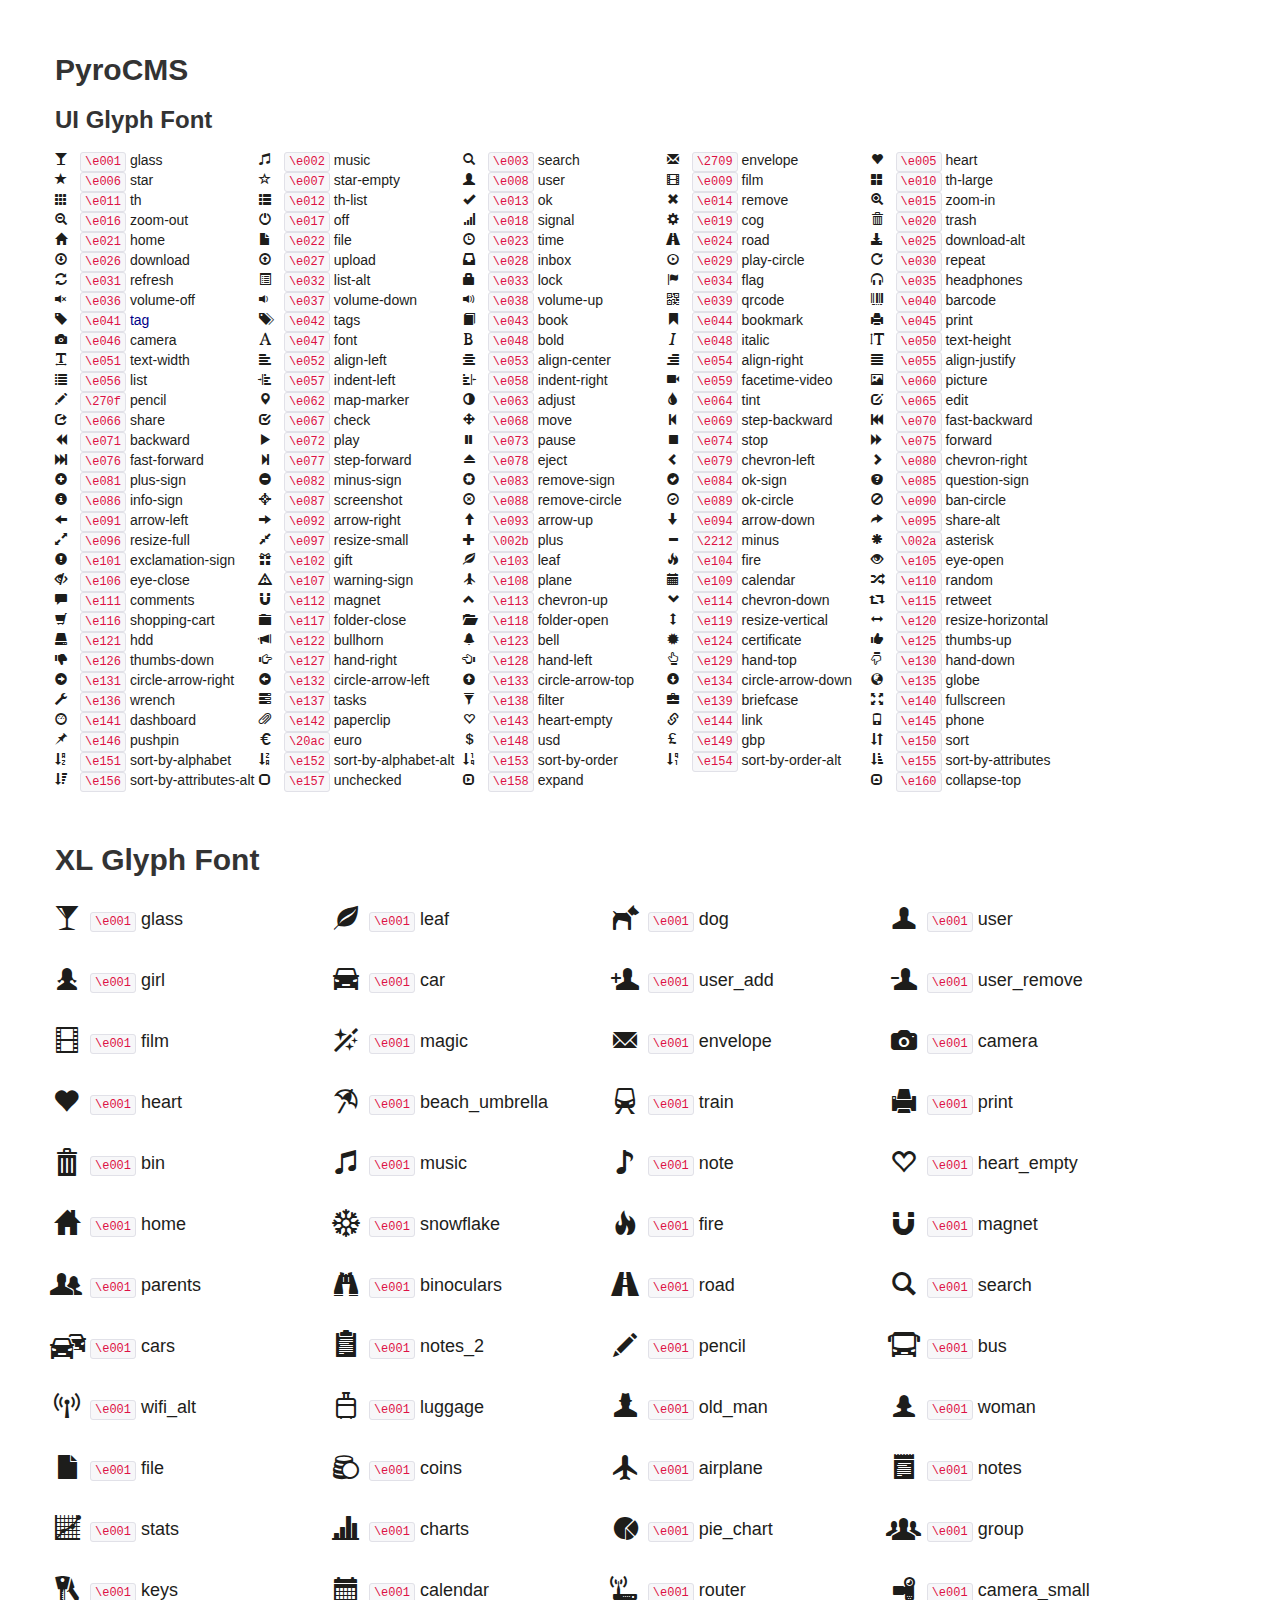
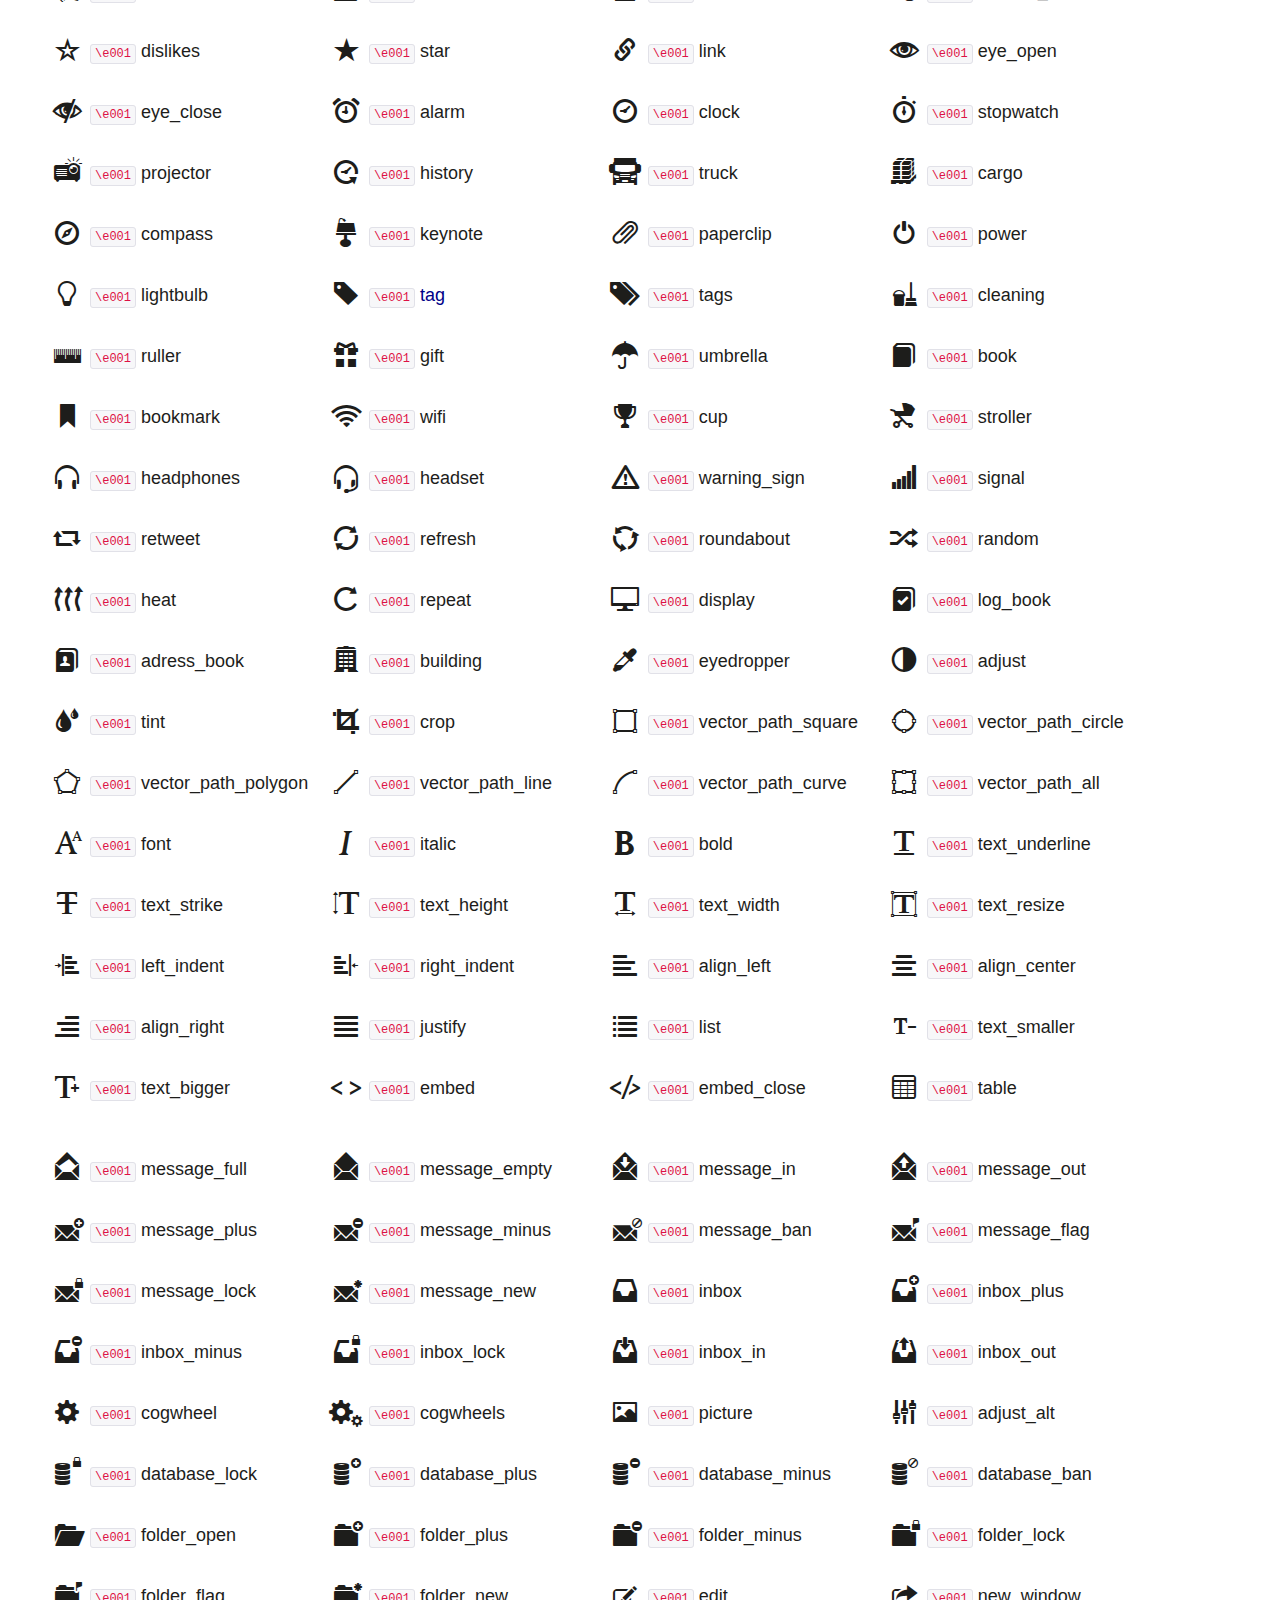
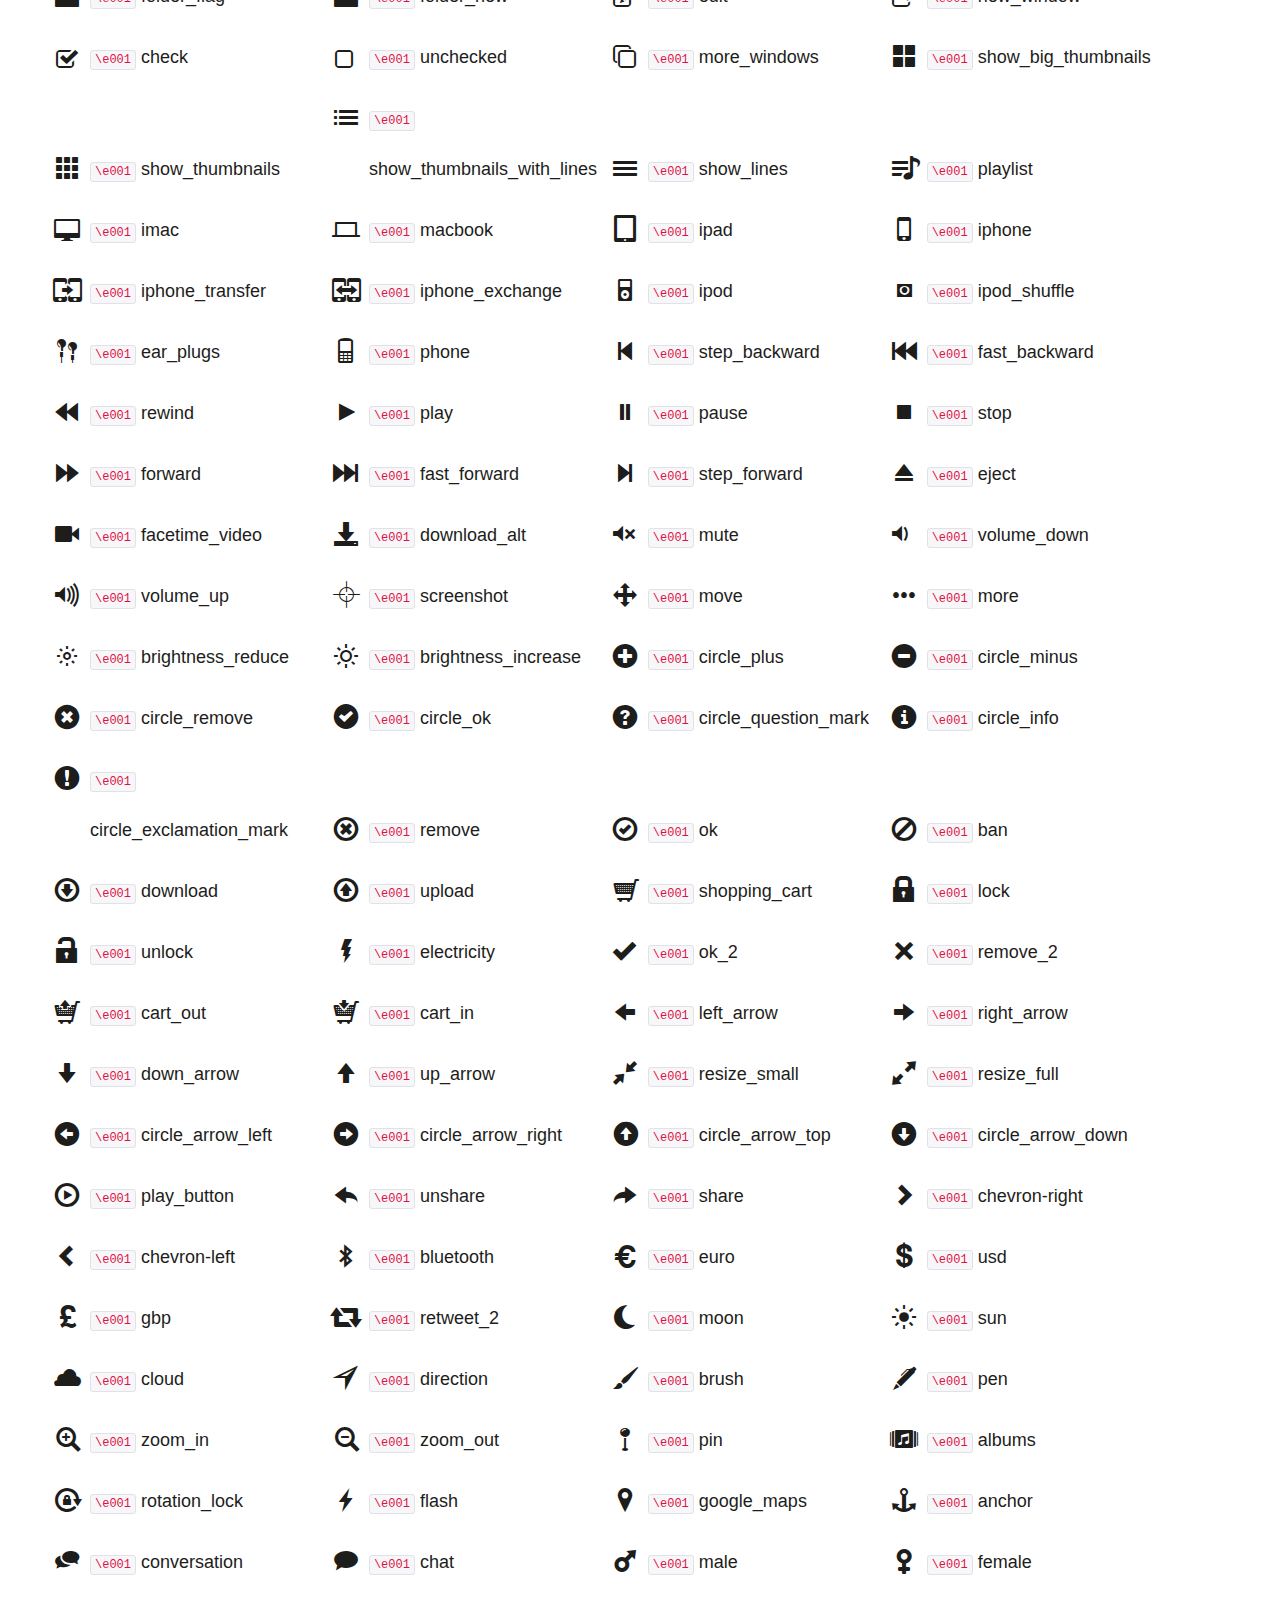
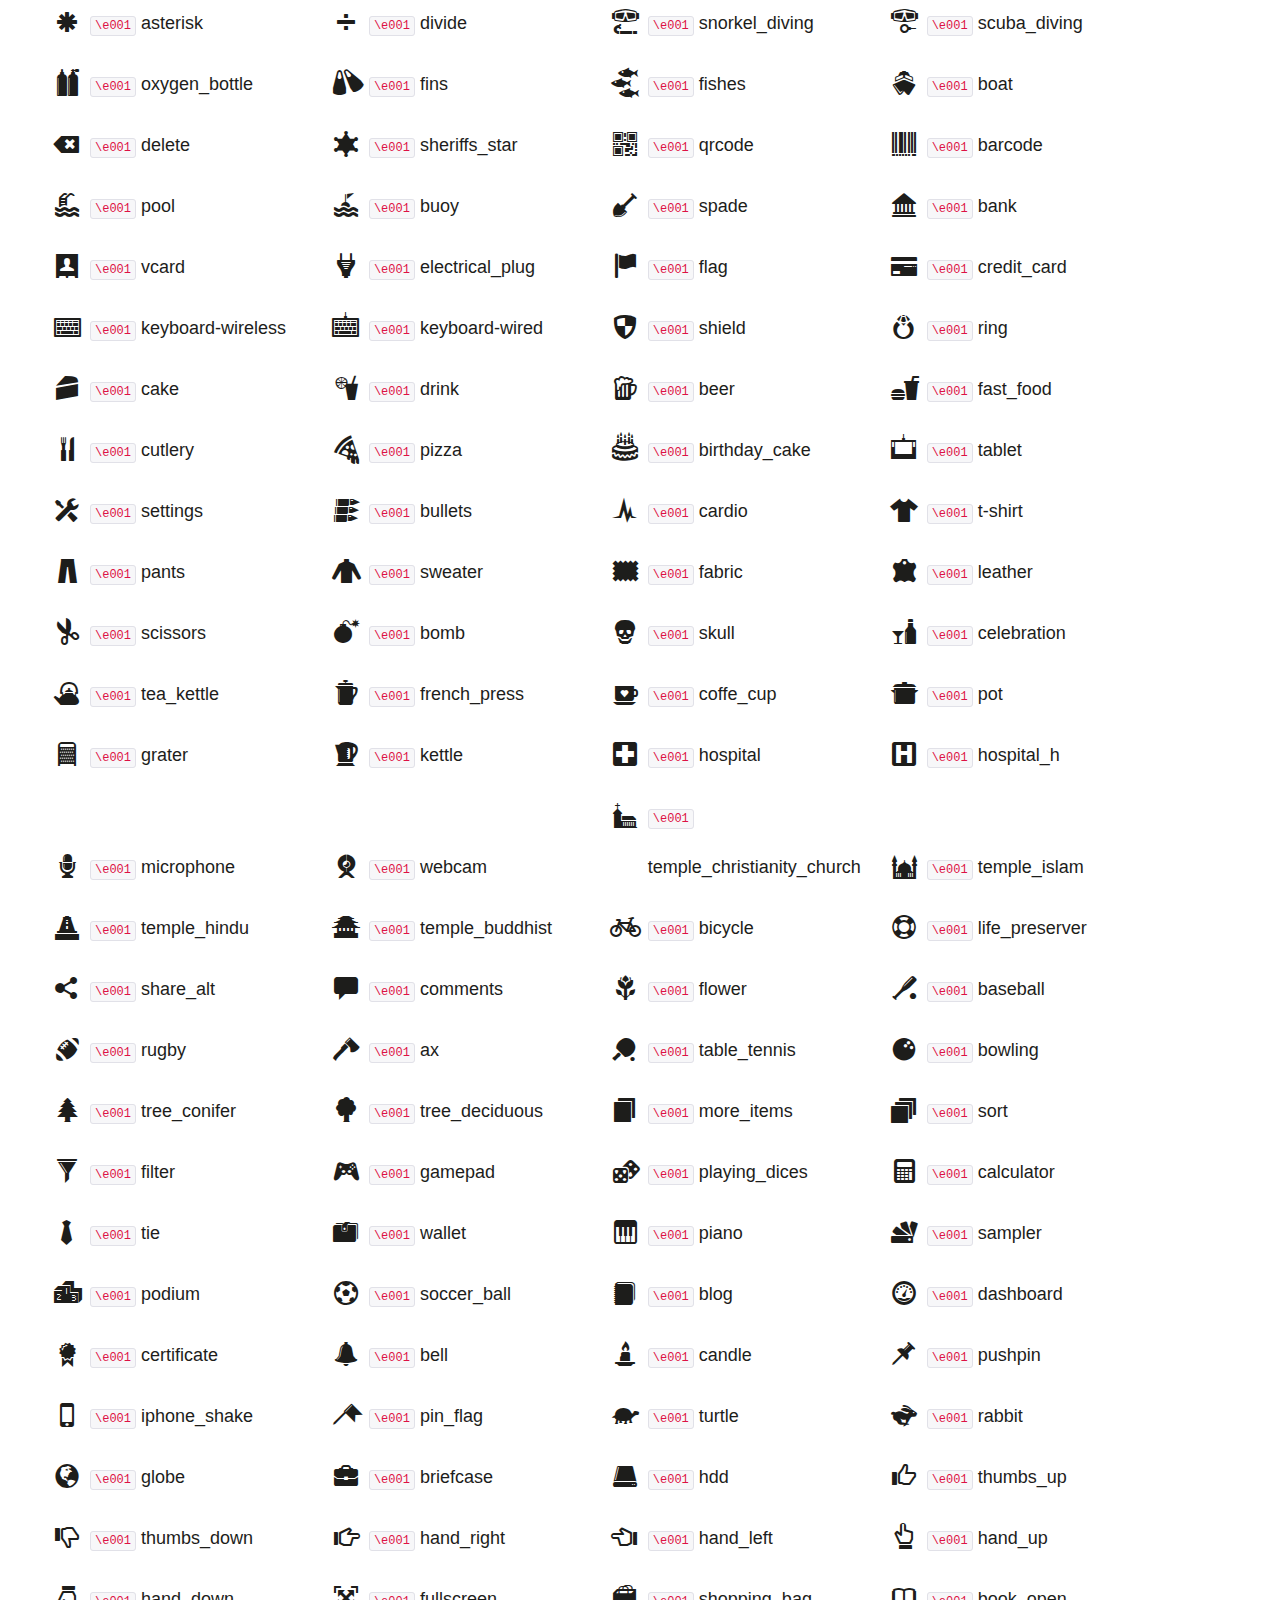
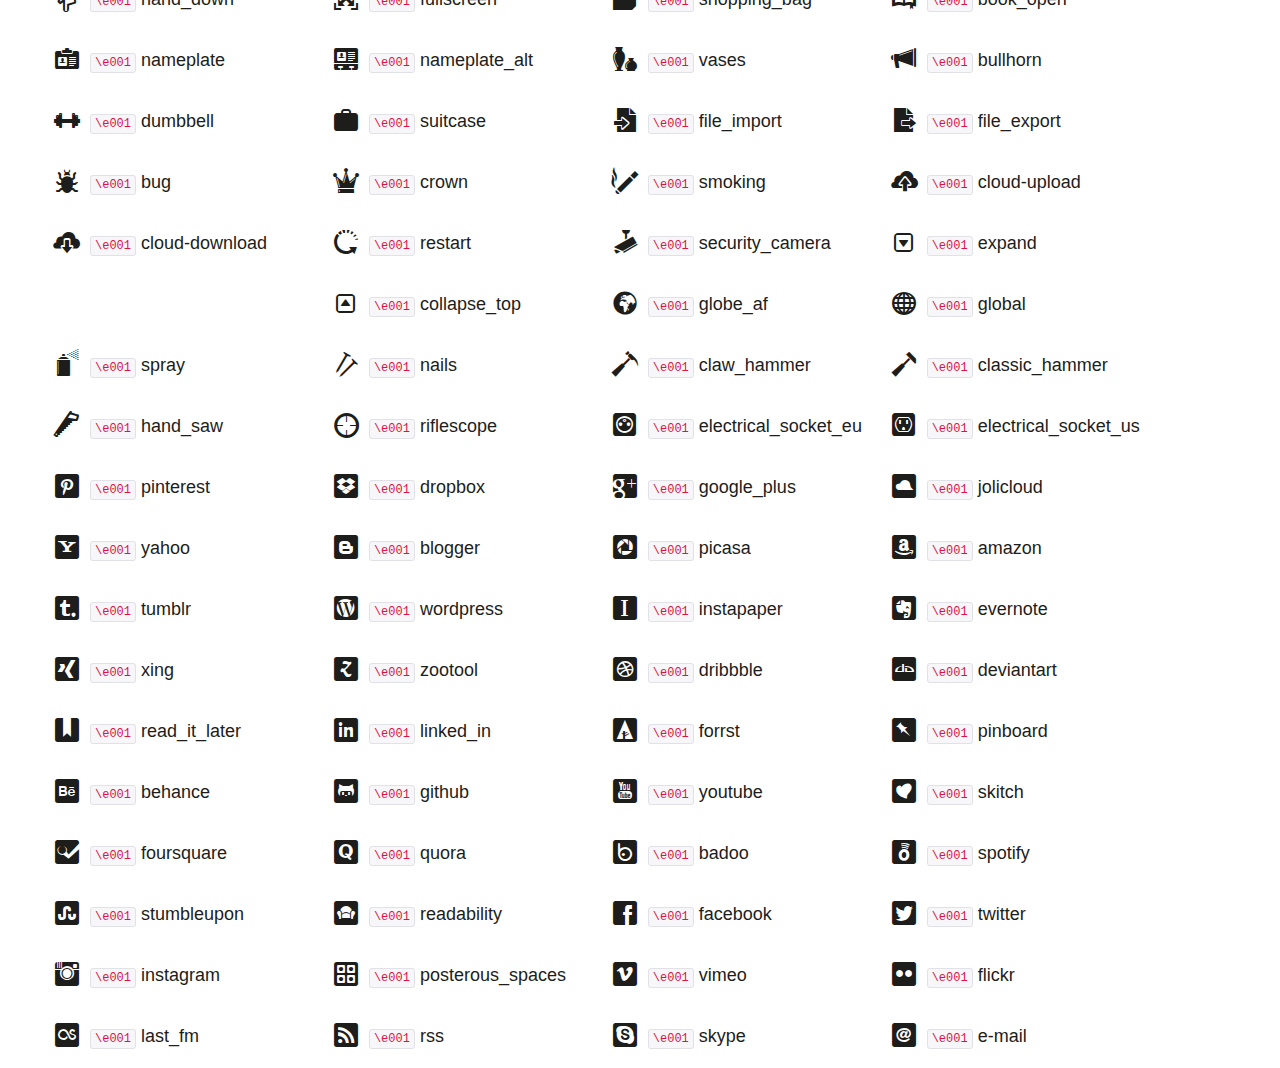
==== commit 7b44ff95: "updates" ====
--- a/static/tests/icons-sample.html
+++ b/static/tests/icons-sample.html
@@ -4,7 +4,7 @@
 	<meta charset="utf-8">
 	<meta http-equiv="X-UA-Compatible" content="IE=edge,chrome=1">
 	
-	<title>Glyphicons Halflings</title>
+	<title>Pyrocons</title>
 	<meta name="description" content="">
 	<meta name="author" content="">
 	<!-- Mobile viewport optimized -->
@@ -24,589 +24,589 @@
 			<div class="span12">
 				<h2>PyroCMS</h2>
 				<h3>UI Glyph Font</h3>
-				<a href="" class="halflings glass"><i></i>glass</a>
-				<a href="" class="halflings music"><i></i>music</a>
-				<a href="" class="halflings search"><i></i>search</a>
-				<a href="" class="halflings envelope"><i></i>envelope</a>
-				<a href="" class="halflings heart"><i></i>heart</a>
-				<a href="" class="halflings star"><i></i>star</a>
-				<a href="" class="halflings star-empty"><i></i>star-empty</a>
-				<a href="" class="halflings user"><i></i>user</a>
-				<a href="" class="halflings film"><i></i>film</a>
-				<a href="" class="halflings th-large"><i></i>th-large</a>
-				<a href="" class="halflings th"><i></i>th</a>
-				<a href="" class="halflings th-list"><i></i>th-list</a>
-				<a href="" class="halflings ok"><i></i>ok</a>
-				<a href="" class="halflings remove"><i></i>remove</a>
-				<a href="" class="halflings zoom-in"><i></i>zoom-in</a>
-				<a href="" class="halflings zoom-out"><i></i>zoom-out</a>
-				<a href="" class="halflings off"><i></i>off</a>
-				<a href="" class="halflings signal"><i></i>signal</a>
-				<a href="" class="halflings cog"><i></i>cog</a>
-				<a href="" class="halflings trash"><i></i>trash</a>
-				<a href="" class="halflings home"><i></i>home</a>
-				<a href="" class="halflings file"><i></i>file</a>
-				<a href="" class="halflings time"><i></i>time</a>
-				<a href="" class="halflings road"><i></i>road</a>
-				<a href="" class="halflings download-alt"><i></i>download-alt</a>
-				<a href="" class="halflings download"><i></i>download</a>
-				<a href="" class="halflings upload"><i></i>upload</a>
-				<a href="" class="halflings inbox"><i></i>inbox</a>
-				<a href="" class="halflings play-circle"><i></i>play-circle</a>
-				<a href="" class="halflings repeat"><i></i>repeat</a>
-				<a href="" class="halflings refresh"><i></i>refresh</a>
-				<a href="" class="halflings list-alt"><i></i>list-alt</a>
-				<a href="" class="halflings lock"><i></i>lock</a>
-				<a href="" class="halflings flag"><i></i>flag</a>
-				<a href="" class="halflings headphones"><i></i>headphones</a>
-				<a href="" class="halflings volume-off"><i></i>volume-off</a>
-				<a href="" class="halflings volume-down"><i></i>volume-down</a>
-				<a href="" class="halflings volume-up"><i></i>volume-up</a>
-				<a href="" class="halflings qrcode"><i></i>qrcode</a>
-				<a href="" class="halflings barcode"><i></i>barcode</a>
-				<a href="" class="halflings tag"><i></i>tag</a>
-				<a href="" class="halflings tags"><i></i>tags</a>
-				<a href="" class="halflings book"><i></i>book</a>
-				<a href="" class="halflings bookmark"><i></i>bookmark</a>
-				<a href="" class="halflings print"><i></i>print</a>
-				<a href="" class="halflings camera"><i></i>camera</a>
-				<a href="" class="halflings font"><i></i>font</a>
-				<a href="" class="halflings bold"><i></i>bold</a>
-				<a href="" class="halflings italic"><i></i>italic</a>
-				<a href="" class="halflings text-height"><i></i>text-height</a>
-				<a href="" class="halflings text-width"><i></i>text-width</a>
-				<a href="" class="halflings align-left"><i></i>align-left</a>
-				<a href="" class="halflings align-center"><i></i>align-center</a>
-				<a href="" class="halflings align-right"><i></i>align-right</a>
-				<a href="" class="halflings align-justify"><i></i>align-justify</a>
-				<a href="" class="halflings list"><i></i>list</a>
-				<a href="" class="halflings indent-left"><i></i>indent-left</a>
-				<a href="" class="halflings indent-right"><i></i>indent-right</a>
-				<a href="" class="halflings facetime-video"><i></i>facetime-video</a>
-				<a href="" class="halflings picture"><i></i>picture</a>
-				<a href="" class="halflings pencil"><i></i>pencil</a>
-				<a href="" class="halflings map-marker"><i></i>map-marker</a>
-				<a href="" class="halflings adjust"><i></i>adjust</a>
-				<a href="" class="halflings tint"><i></i>tint</a>
-				<a href="" class="halflings edit"><i></i>edit</a>
-				<a href="" class="halflings share"><i></i>share</a>
-				<a href="" class="halflings check"><i></i>check</a>
-				<a href="" class="halflings move"><i></i>move</a>
-				<a href="" class="halflings step-backward"><i></i>step-backward</a>
-				<a href="" class="halflings fast-backward"><i></i>fast-backward</a>
-				<a href="" class="halflings backward"><i></i>backward</a>
-				<a href="" class="halflings play"><i></i>play</a>
-				<a href="" class="halflings pause"><i></i>pause</a>
-				<a href="" class="halflings stop"><i></i>stop</a>
-				<a href="" class="halflings forward"><i></i>forward</a>
-				<a href="" class="halflings fast-forward"><i></i>fast-forward</a>
-				<a href="" class="halflings step-forward"><i></i>step-forward</a>
-				<a href="" class="halflings eject"><i></i>eject</a>
-				<a href="" class="halflings chevron-left"><i></i>chevron-left</a>
-				<a href="" class="halflings chevron-right"><i></i>chevron-right</a>
-				<a href="" class="halflings plus-sign"><i></i>plus-sign</a>
-				<a href="" class="halflings minus-sign"><i></i>minus-sign</a>
-				<a href="" class="halflings remove-sign"><i></i>remove-sign</a>
-				<a href="" class="halflings ok-sign"><i></i>ok-sign</a>
-				<a href="" class="halflings question-sign"><i></i>question-sign</a>
-				<a href="" class="halflings info-sign"><i></i>info-sign</a>
-				<a href="" class="halflings screenshot"><i></i>screenshot</a>
-				<a href="" class="halflings remove-circle"><i></i>remove-circle</a>
-				<a href="" class="halflings ok-circle"><i></i>ok-circle</a>
-				<a href="" class="halflings ban-circle"><i></i>ban-circle</a>
-				<a href="" class="halflings arrow-left"><i></i>arrow-left</a>
-				<a href="" class="halflings arrow-right"><i></i>arrow-right</a>
-				<a href="" class="halflings arrow-up"><i></i>arrow-up</a>
-				<a href="" class="halflings arrow-down"><i></i>arrow-down</a>
-				<a href="" class="halflings share-alt"><i></i>share-alt</a>
-				<a href="" class="halflings resize-full"><i></i>resize-full</a>
-				<a href="" class="halflings resize-small"><i></i>resize-small</a>
-				<a href="" class="halflings plus"><i></i>plus</a>
-				<a href="" class="halflings minus"><i></i>minus</a>
-				<a href="" class="halflings asterisk"><i></i>asterisk</a>
-				<a href="" class="halflings exclamation-sign"><i></i>exclamation-sign</a>
-				<a href="" class="halflings gift"><i></i>gift</a>
-				<a href="" class="halflings leaf"><i></i>leaf</a>
-				<a href="" class="halflings fire"><i></i>fire</a>
-				<a href="" class="halflings eye-open"><i></i>eye-open</a>
-				<a href="" class="halflings eye-close"><i></i>eye-close</a>
-				<a href="" class="halflings warning-sign"><i></i>warning-sign</a>
-				<a href="" class="halflings plane"><i></i>plane</a>
-				<a href="" class="halflings calendar"><i></i>calendar</a>
-				<a href="" class="halflings random"><i></i>random</a>
-				<a href="" class="halflings comments"><i></i>comments</a>
-				<a href="" class="halflings magnet"><i></i>magnet</a>
-				<a href="" class="halflings chevron-up"><i></i>chevron-up</a>
-				<a href="" class="halflings chevron-down"><i></i>chevron-down</a>
-				<a href="" class="halflings retweet"><i></i>retweet</a>
-				<a href="" class="halflings shopping-cart"><i></i>shopping-cart</a>
-				<a href="" class="halflings folder-close"><i></i>folder-close</a>
-				<a href="" class="halflings folder-open"><i></i>folder-open</a>
-				<a href="" class="halflings resize-vertical"><i></i>resize-vertical</a>
-				<a href="" class="halflings resize-horizontal"><i></i>resize-horizontal</a>
-				<a href="" class="halflings hdd"><i></i>hdd</a>
-				<a href="" class="halflings bullhorn"><i></i>bullhorn</a>
-				<a href="" class="halflings bell"><i></i>bell</a>
-				<a href="" class="halflings certificate"><i></i>certificate</a>
-				<a href="" class="halflings thumbs-up"><i></i>thumbs-up</a>
-				<a href="" class="halflings thumbs-down"><i></i>thumbs-down</a>
-				<a href="" class="halflings hand-right"><i></i>hand-right</a>
-				<a href="" class="halflings hand-left"><i></i>hand-left</a>
-				<a href="" class="halflings hand-top"><i></i>hand-top</a>
-				<a href="" class="halflings hand-down"><i></i>hand-down</a>
-				<a href="" class="halflings circle-arrow-right"><i></i>circle-arrow-right</a>
-				<a href="" class="halflings circle-arrow-left"><i></i>circle-arrow-left</a>
-				<a href="" class="halflings circle-arrow-top"><i></i>circle-arrow-top</a>
-				<a href="" class="halflings circle-arrow-down"><i></i>circle-arrow-down</a>
-				<a href="" class="halflings globe"><i></i>globe</a>
-				<a href="" class="halflings wrench"><i></i>wrench</a>
-				<a href="" class="halflings tasks"><i></i>tasks</a>
-				<a href="" class="halflings filter"><i></i>filter</a>
-				<a href="" class="halflings briefcase"><i></i>briefcase</a>
-				<a href="" class="halflings fullscreen"><i></i>fullscreen</a>
-				<a href="" class="halflings dashboard"><i></i>dashboard</a>
-				<a href="" class="halflings paperclip"><i></i>paperclip</a>
-				<a href="" class="halflings heart-empty"><i></i>heart-empty</a>
-				<a href="" class="halflings link"><i></i>link</a>
-				<a href="" class="halflings phone"><i></i>phone</a>
-				<a href="" class="halflings pushpin"><i></i>pushpin</a>
-				<a href="" class="halflings euro"><i></i>euro</a>
-				<a href="" class="halflings usd"><i></i>usd</a>
-				<a href="" class="halflings gbp"><i></i>gbp</a>
-				<a href="" class="halflings sort"><i></i>sort</a>
-				<a href="" class="halflings sort-by-alphabet"><i></i>sort-by-alphabet</a>
-				<a href="" class="halflings sort-by-alphabet-alt"><i></i>sort-by-alphabet-alt</a>
-				<a href="" class="halflings sort-by-order"><i></i>sort-by-order</a>
-				<a href="" class="halflings sort-by-order-alt"><i></i>sort-by-order-alt</a>
-				<a href="" class="halflings sort-by-attributes"><i></i>sort-by-attributes</a>
-				<a href="" class="halflings sort-by-attributes-alt"><i></i>sort-by-attributes-alt</a>
-				<a href="" class="halflings unchecked"><i></i>unchecked</a>
-				<a href="" class="halflings expand"><i></i>expand</a>
-				<a href="" class="halflings collapse"><i></i>collapse</a>
-				<a href="" class="halflings collapse-top"><i></i>collapse-top</a>
+				<li class="halflings glass"><i></i><code>\e001</code> glass</li>
+				<li class="halflings music"><i></i><code>\e002</code> music</li>
+				<li class="halflings search"><i></i><code>\e003</code> search</li>
+				<li class="halflings envelope"><i></i><code>\2709</code> envelope</li>
+				<li class="halflings heart"><i></i><code>\e005</code> heart</li>
+				<li class="halflings star"><i></i><code>\e006</code> star</li>
+				<li class="halflings star-empty"><i></i><code>\e007</code> star-empty</li>
+				<li class="halflings user"><i></i><code>\e008</code> user</li>
+				<li class="halflings film"><i></i><code>\e009</code> film</li>
+				<li class="halflings th-large"><i></i><code>\e010</code> th-large</li>
+				<li class="halflings th"><i></i><code>\e011</code> th</li>
+				<li class="halflings th-list"><i></i><code>\e012</code> th-list</li>
+				<li class="halflings ok"><i></i><code>\e013</code> ok</li>
+				<li class="halflings remove"><i></i><code>\e014</code> remove</li>
+				<li class="halflings zoom-in"><i></i><code>\e015</code> zoom-in</li>
+				<li class="halflings zoom-out"><i></i><code>\e016</code> zoom-out</li>
+				<li class="halflings off"><i></i><code>\e017</code> off</li>
+				<li class="halflings signal"><i></i><code>\e018</code> signal</li>
+				<li class="halflings cog"><i></i><code>\e019</code> cog</li>
+				<li class="halflings trash"><i></i><code>\e020</code> trash</li>
+				<li class="halflings home"><i></i><code>\e021</code> home</li>
+				<li class="halflings file"><i></i><code>\e022</code> file</li>
+				<li class="halflings time"><i></i><code>\e023</code> time</li>
+				<li class="halflings road"><i></i><code>\e024</code> road</li>
+				<li class="halflings download-alt"><i></i><code>\e025</code> download-alt</li>
+				<li class="halflings download"><i></i><code>\e026</code> download</li>
+				<li class="halflings upload"><i></i><code>\e027</code> upload</li>
+				<li class="halflings inbox"><i></i><code>\e028</code> inbox</li>
+				<li class="halflings play-circle"><i></i><code>\e029</code> play-circle</li>
+				<li class="halflings repeat"><i></i><code>\e030</code> repeat</li>
+				<li class="halflings refresh"><i></i><code>\e031</code> refresh</li>
+				<li class="halflings list-alt"><i></i><code>\e032</code> list-alt</li>
+				<li class="halflings lock"><i></i><code>\e033</code> lock</li>
+				<li class="halflings flag"><i></i><code>\e034</code> flag</li>
+				<li class="halflings headphones"><i></i><code>\e035</code> headphones</li>
+				<li class="halflings volume-off"><i></i><code>\e036</code> volume-off</li>
+				<li class="halflings volume-down"><i></i><code>\e037</code> volume-down</li>
+				<li class="halflings volume-up"><i></i><code>\e038</code> volume-up</li>
+				<li class="halflings qrcode"><i></i><code>\e039</code> qrcode</li>
+				<li class="halflings barcode"><i></i><code>\e040</code> barcode</li>
+				<li class="halflings tag"><i></i><code>\e041</code> tag</li>
+				<li class="halflings tags"><i></i><code>\e042</code> tags</li>
+				<li class="halflings book"><i></i><code>\e043</code> book</li>
+				<li class="halflings bookmark"><i></i><code>\e044</code> bookmark</li>
+				<li class="halflings print"><i></i><code>\e045</code> print</li>
+				<li class="halflings camera"><i></i><code>\e046</code> camera</li>
+				<li class="halflings font"><i></i><code>\e047</code> font</li>
+				<li class="halflings bold"><i></i><code>\e048</code> bold</li>
+				<li class="halflings italic"><i></i><code>\e048</code> italic</li>
+				<li class="halflings text-height"><i></i><code>\e050</code> text-height</li>
+				<li class="halflings text-width"><i></i><code>\e051</code> text-width</li>
+				<li class="halflings align-left"><i></i><code>\e052</code> align-left</li>
+				<li class="halflings align-center"><i></i><code>\e053</code> align-center</li>
+				<li class="halflings align-right"><i></i><code>\e054</code> align-right</li>
+				<li class="halflings align-justify"><i></i><code>\e055</code> align-justify</li>
+				<li class="halflings list"><i></i><code>\e056</code> list</li>
+				<li class="halflings indent-left"><i></i><code>\e057</code> indent-left</li>
+				<li class="halflings indent-right"><i></i><code>\e058</code> indent-right</li>
+				<li class="halflings facetime-video"><i></i><code>\e059</code> facetime-video</li>
+				<li class="halflings picture"><i></i><code>\e060</code> picture</li>
+				<li class="halflings pencil"><i></i><code>\270f</code> pencil</li>
+				<li class="halflings map-marker"><i></i><code>\e062</code> map-marker</li>
+				<li class="halflings adjust"><i></i><code>\e063</code> adjust</li>
+				<li class="halflings tint"><i></i><code>\e064</code> tint</li>
+				<li class="halflings edit"><i></i><code>\e065</code> edit</li>
+				<li class="halflings share"><i></i><code>\e066</code> share</li>
+				<li class="halflings check"><i></i><code>\e067</code> check</li>
+				<li class="halflings move"><i></i><code>\e068</code> move</li>
+				<li class="halflings step-backward"><i></i><code>\e069</code> step-backward</li>
+				<li class="halflings fast-backward"><i></i><code>\e070</code> fast-backward</li>
+				<li class="halflings backward"><i></i><code>\e071</code> backward</li>
+				<li class="halflings play"><i></i><code>\e072</code> play</li>
+				<li class="halflings pause"><i></i><code>\e073</code> pause</li>
+				<li class="halflings stop"><i></i><code>\e074</code> stop</li>
+				<li class="halflings forward"><i></i><code>\e075</code> forward</li>
+				<li class="halflings fast-forward"><i></i><code>\e076</code> fast-forward</li>
+				<li class="halflings step-forward"><i></i><code>\e077</code> step-forward</li>
+				<li class="halflings eject"><i></i><code>\e078</code> eject</li>
+				<li class="halflings chevron-left"><i></i><code>\e079</code> chevron-left</li>
+				<li class="halflings chevron-right"><i></i><code>\e080</code> chevron-right</li>
+				<li class="halflings plus-sign"><i></i><code>\e081</code> plus-sign</li>
+				<li class="halflings minus-sign"><i></i><code>\e082</code> minus-sign</li>
+				<li class="halflings remove-sign"><i></i><code>\e083</code> remove-sign</li>
+				<li class="halflings ok-sign"><i></i><code>\e084</code> ok-sign</li>
+				<li class="halflings question-sign"><i></i><code>\e085</code> question-sign</li>
+				<li class="halflings info-sign"><i></i><code>\e086</code> info-sign</li>
+				<li class="halflings screenshot"><i></i><code>\e087</code> screenshot</li>
+				<li class="halflings remove-circle"><i></i><code>\e088</code> remove-circle</li>
+				<li class="halflings ok-circle"><i></i><code>\e089</code> ok-circle</li>
+				<li class="halflings ban-circle"><i></i><code>\e090</code> ban-circle</li>
+				<li class="halflings arrow-left"><i></i><code>\e091</code> arrow-left</li>
+				<li class="halflings arrow-right"><i></i><code>\e092</code> arrow-right</li>
+				<li class="halflings arrow-up"><i></i><code>\e093</code> arrow-up</li>
+				<li class="halflings arrow-down"><i></i><code>\e094</code> arrow-down</li>
+				<li class="halflings share-alt"><i></i><code>\e095</code> share-alt</li>
+				<li class="halflings resize-full"><i></i><code>\e096</code> resize-full</li>
+				<li class="halflings resize-small"><i></i><code>\e097</code> resize-small</li>
+				<li class="halflings plus"><i></i><code>\002b</code> plus</li>
+				<li class="halflings minus"><i></i><code>\2212</code> minus</li>
+				<li class="halflings asterisk"><i></i><code>\002a</code> asterisk</li>
+				<li class="halflings exclamation-sign"><i></i><code>\e101</code> exclamation-sign</li>
+				<li class="halflings gift"><i></i><code>\e102</code> gift</li>
+				<li class="halflings leaf"><i></i><code>\e103</code> leaf</li>
+				<li class="halflings fire"><i></i><code>\e104</code> fire</li>
+				<li class="halflings eye-open"><i></i><code>\e105</code> eye-open</li>
+				<li class="halflings eye-close"><i></i><code>\e106</code> eye-close</li>
+				<li class="halflings warning-sign"><i></i><code>\e107</code> warning-sign</li>
+				<li class="halflings plane"><i></i><code>\e108</code> plane</li>
+				<li class="halflings calendar"><i></i><code>\e109</code> calendar</li>
+				<li class="halflings random"><i></i><code>\e110</code> random</li>
+				<li class="halflings comments"><i></i><code>\e111</code> comments</li>
+				<li class="halflings magnet"><i></i><code>\e112</code> magnet</li>
+				<li class="halflings chevron-up"><i></i><code>\e113</code> chevron-up</li>
+				<li class="halflings chevron-down"><i></i><code>\e114</code> chevron-down</li>
+				<li class="halflings retweet"><i></i><code>\e115</code> retweet</li>
+				<li class="halflings shopping-cart"><i></i><code>\e116</code> shopping-cart</li>
+				<li class="halflings folder-close"><i></i><code>\e117</code> folder-close</li>
+				<li class="halflings folder-open"><i></i><code>\e118</code> folder-open</li>
+				<li class="halflings resize-vertical"><i></i><code>\e119</code> resize-vertical</li>
+				<li class="halflings resize-horizontal"><i></i><code>\e120</code> resize-horizontal</li>
+				<li class="halflings hdd"><i></i><code>\e121</code> hdd</li>
+				<li class="halflings bullhorn"><i></i><code>\e122</code> bullhorn</li>
+				<li class="halflings bell"><i></i><code>\e123</code> bell</li>
+				<li class="halflings certificate"><i></i><code>\e124</code> certificate</li>
+				<li class="halflings thumbs-up"><i></i><code>\e125</code> thumbs-up</li>
+				<li class="halflings thumbs-down"><i></i><code>\e126</code> thumbs-down</li>
+				<li class="halflings hand-right"><i></i><code>\e127</code> hand-right</li>
+				<li class="halflings hand-left"><i></i><code>\e128</code> hand-left</li>
+				<li class="halflings hand-top"><i></i><code>\e129</code> hand-top</li>
+				<li class="halflings hand-down"><i></i><code>\e130</code> hand-down</li>
+				<li class="halflings circle-arrow-right"><i></i><code>\e131</code> circle-arrow-right</li>
+				<li class="halflings circle-arrow-left"><i></i><code>\e132</code> circle-arrow-left</li>
+				<li class="halflings circle-arrow-top"><i></i><code>\e133</code> circle-arrow-top</li>
+				<li class="halflings circle-arrow-down"><i></i><code>\e134</code> circle-arrow-down</li>
+				<li class="halflings globe"><i></i><code>\e135</code> globe</li>
+				<li class="halflings wrench"><i></i><code>\e136</code> wrench</li>
+				<li class="halflings tasks"><i></i><code>\e137</code> tasks</li>
+				<li class="halflings filter"><i></i><code>\e138</code> filter</li>
+				<li class="halflings briefcase"><i></i><code>\e139</code> briefcase</li>
+				<li class="halflings fullscreen"><i></i><code>\e140</code> fullscreen</li>
+				<li class="halflings dashboard"><i></i><code>\e141</code> dashboard</li>
+				<li class="halflings paperclip"><i></i><code>\e142</code> paperclip</li>
+				<li class="halflings heart-empty"><i></i><code>\e143</code> heart-empty</li>
+				<li class="halflings link"><i></i><code>\e144</code> link</li>
+				<li class="halflings phone"><i></i><code>\e145</code> phone</li>
+				<li class="halflings pushpin"><i></i><code>\e146</code> pushpin</li>
+				<li class="halflings euro"><i></i><code>\20ac</code> euro</li>
+				<li class="halflings usd"><i></i><code>\e148</code> usd</li>
+				<li class="halflings gbp"><i></i><code>\e149</code> gbp</li>
+				<li class="halflings sort"><i></i><code>\e150</code> sort</li>
+				<li class="halflings sort-by-alphabet"><i></i><code>\e151</code> sort-by-alphabet</li>
+				<li class="halflings sort-by-alphabet-alt"><i></i><code>\e152</code> sort-by-alphabet-alt</li>
+				<li class="halflings sort-by-order"><i></i><code>\e153</code> sort-by-order</li>
+				<li class="halflings sort-by-order-alt"><i></i><code>\e154</code> sort-by-order-alt</li>
+				<li class="halflings sort-by-attributes"><i></i><code>\e155</code> sort-by-attributes</li>
+				<li class="halflings sort-by-attributes-alt"><i></i><code>\e156</code> sort-by-attributes-alt</li>
+				<li class="halflings unchecked"><i></i><code>\e157</code> unchecked</li>
+				<li class="halflings expand"><i></i><code>\e158</code> expand</li>
+				<li class="halflings collapse"><i></i><code>\e159</code> collapse</li>
+				<li class="halflings collapse-top"><i></i><code>\e160</code> collapse-top</li>
 				<br><br><br>
 				
 				<h2>XL Glyph Font</h2>
-				<a href="" class="glyphicons glass"><i></i>glass</a>
-				<a href="" class="glyphicons leaf"><i></i>leaf</a>
-				<a href="" class="glyphicons dog"><i></i>dog</a>
-				<a href="" class="glyphicons user"><i></i>user</a>
-				<a href="" class="glyphicons girl"><i></i>girl</a>
-				<a href="" class="glyphicons car"><i></i>car</a>
-				<a href="" class="glyphicons user_add"><i></i>user_add</a>
-				<a href="" class="glyphicons user_remove"><i></i>user_remove</a>
-				<a href="" class="glyphicons film"><i></i>film</a>
-				<a href="" class="glyphicons magic"><i></i>magic</a>
-				<a href="" class="glyphicons envelope"><i></i>envelope</a>
-				<a href="" class="glyphicons camera"><i></i>camera</a>
-				<a href="" class="glyphicons heart"><i></i>heart</a>
-				<a href="" class="glyphicons beach_umbrella"><i></i>beach_umbrella</a>
-				<a href="" class="glyphicons train"><i></i>train</a>
-				<a href="" class="glyphicons print"><i></i>print</a>
-				<a href="" class="glyphicons bin"><i></i>bin</a>
-				<a href="" class="glyphicons music"><i></i>music</a>
-				<a href="" class="glyphicons note"><i></i>note</a>
-				<a href="" class="glyphicons heart_empty"><i></i>heart_empty</a>
-				<a href="" class="glyphicons home"><i></i>home</a>
-				<a href="" class="glyphicons snowflake"><i></i>snowflake</a>
-				<a href="" class="glyphicons fire"><i></i>fire</a>
-				<a href="" class="glyphicons magnet"><i></i>magnet</a>
-				<a href="" class="glyphicons parents"><i></i>parents</a>
-				<a href="" class="glyphicons binoculars"><i></i>binoculars</a>
-				<a href="" class="glyphicons road"><i></i>road</a>
-				<a href="" class="glyphicons search"><i></i>search</a>
-				<a href="" class="glyphicons cars"><i></i>cars</a>
-				<a href="" class="glyphicons notes_2"><i></i>notes_2</a>
-				<a href="" class="glyphicons pencil"><i></i>pencil</a>
-				<a href="" class="glyphicons bus"><i></i>bus</a>
-				<a href="" class="glyphicons wifi_alt"><i></i>wifi_alt</a>
-				<a href="" class="glyphicons luggage"><i></i>luggage</a>
-				<a href="" class="glyphicons old_man"><i></i>old_man</a>
-				<a href="" class="glyphicons woman"><i></i>woman</a>
-				<a href="" class="glyphicons file"><i></i>file</a>
-				<a href="" class="glyphicons coins"><i></i>coins</a>
-				<a href="" class="glyphicons airplane"><i></i>airplane</a>
-				<a href="" class="glyphicons notes"><i></i>notes</a>
-				<a href="" class="glyphicons stats"><i></i>stats</a>
-				<a href="" class="glyphicons charts"><i></i>charts</a>
-				<a href="" class="glyphicons pie_chart"><i></i>pie_chart</a>
-				<a href="" class="glyphicons group"><i></i>group</a>
-				<a href="" class="glyphicons keys"><i></i>keys</a>
-				<a href="" class="glyphicons calendar"><i></i>calendar</a>
-				<a href="" class="glyphicons router"><i></i>router</a>
-				<a href="" class="glyphicons camera_small"><i></i>camera_small</a>
-				<a href="" class="glyphicons dislikes"><i></i>dislikes</a>
-				<a href="" class="glyphicons star"><i></i>star</a>
-				<a href="" class="glyphicons link"><i></i>link</a>
-				<a href="" class="glyphicons eye_open"><i></i>eye_open</a>
-				<a href="" class="glyphicons eye_close"><i></i>eye_close</a>
-				<a href="" class="glyphicons alarm"><i></i>alarm</a>
-				<a href="" class="glyphicons clock"><i></i>clock</a>
-				<a href="" class="glyphicons stopwatch"><i></i>stopwatch</a>
-				<a href="" class="glyphicons projector"><i></i>projector</a>
-				<a href="" class="glyphicons history"><i></i>history</a>
-				<a href="" class="glyphicons truck"><i></i>truck</a>
-				<a href="" class="glyphicons cargo"><i></i>cargo</a>
-				<a href="" class="glyphicons compass"><i></i>compass</a>
-				<a href="" class="glyphicons keynote"><i></i>keynote</a>
-				<a href="" class="glyphicons paperclip"><i></i>paperclip</a>
-				<a href="" class="glyphicons power"><i></i>power</a>
-				<a href="" class="glyphicons lightbulb"><i></i>lightbulb</a>
-				<a href="" class="glyphicons tag"><i></i>tag</a>
-				<a href="" class="glyphicons tags"><i></i>tags</a>
-				<a href="" class="glyphicons cleaning"><i></i>cleaning</a>
-				<a href="" class="glyphicons ruller"><i></i>ruller</a>
-				<a href="" class="glyphicons gift"><i></i>gift</a>
-				<a href="" class="glyphicons umbrella"><i></i>umbrella</a>
-				<a href="" class="glyphicons book"><i></i>book</a>
-				<a href="" class="glyphicons bookmark"><i></i>bookmark</a>
-				<a href="" class="glyphicons wifi"><i></i>wifi</a>
-				<a href="" class="glyphicons cup"><i></i>cup</a>
-				<a href="" class="glyphicons stroller"><i></i>stroller</a>
-				<a href="" class="glyphicons headphones"><i></i>headphones</a>
-				<a href="" class="glyphicons headset"><i></i>headset</a>
-				<a href="" class="glyphicons warning_sign"><i></i>warning_sign</a>
-				<a href="" class="glyphicons signal"><i></i>signal</a>
-				<a href="" class="glyphicons retweet"><i></i>retweet</a>
-				<a href="" class="glyphicons refresh"><i></i>refresh</a>
-				<a href="" class="glyphicons roundabout"><i></i>roundabout</a>
-				<a href="" class="glyphicons random"><i></i>random</a>
-				<a href="" class="glyphicons heat"><i></i>heat</a>
-				<a href="" class="glyphicons repeat"><i></i>repeat</a>
-				<a href="" class="glyphicons display"><i></i>display</a>
-				<a href="" class="glyphicons log_book"><i></i>log_book</a>
-				<a href="" class="glyphicons adress_book"><i></i>adress_book</a>
-				<a href="" class="glyphicons building"><i></i>building</a>
-				<a href="" class="glyphicons eyedropper"><i></i>eyedropper</a>
-				<a href="" class="glyphicons adjust"><i></i>adjust</a>
-				<a href="" class="glyphicons tint"><i></i>tint</a>
-				<a href="" class="glyphicons crop"><i></i>crop</a>
-				<a href="" class="glyphicons vector_path_square"><i></i>vector_path_square</a>
-				<a href="" class="glyphicons vector_path_circle"><i></i>vector_path_circle</a>
-				<a href="" class="glyphicons vector_path_polygon"><i></i>vector_path_polygon</a>
-				<a href="" class="glyphicons vector_path_line"><i></i>vector_path_line</a>
-				<a href="" class="glyphicons vector_path_curve"><i></i>vector_path_curve</a>
-				<a href="" class="glyphicons vector_path_all"><i></i>vector_path_all</a>
-				<a href="" class="glyphicons font"><i></i>font</a>
-				<a href="" class="glyphicons italic"><i></i>italic</a>
-				<a href="" class="glyphicons bold"><i></i>bold</a>
-				<a href="" class="glyphicons text_underline"><i></i>text_underline</a>
-				<a href="" class="glyphicons text_strike"><i></i>text_strike</a>
-				<a href="" class="glyphicons text_height"><i></i>text_height</a>
-				<a href="" class="glyphicons text_width"><i></i>text_width</a>
-				<a href="" class="glyphicons text_resize"><i></i>text_resize</a>
-				<a href="" class="glyphicons left_indent"><i></i>left_indent</a>
-				<a href="" class="glyphicons right_indent"><i></i>right_indent</a>
-				<a href="" class="glyphicons align_left"><i></i>align_left</a>
-				<a href="" class="glyphicons align_center"><i></i>align_center</a>
-				<a href="" class="glyphicons align_right"><i></i>align_right</a>
-				<a href="" class="glyphicons justify"><i></i>justify</a>
-				<a href="" class="glyphicons list"><i></i>list</a>
-				<a href="" class="glyphicons text_smaller"><i></i>text_smaller</a>
-				<a href="" class="glyphicons text_bigger"><i></i>text_bigger</a>
-				<a href="" class="glyphicons embed"><i></i>embed</a>
-				<a href="" class="glyphicons embed_close"><i></i>embed_close</a>
-				<a href="" class="glyphicons table"><i></i>table</a>
-				<a href="" class="glyphicons message_full"><i></i>message_full</a>
-				<a href="" class="glyphicons message_empty"><i></i>message_empty</a>
-				<a href="" class="glyphicons message_in"><i></i>message_in</a>
-				<a href="" class="glyphicons message_out"><i></i>message_out</a>
-				<a href="" class="glyphicons message_plus"><i></i>message_plus</a>
-				<a href="" class="glyphicons message_minus"><i></i>message_minus</a>
-				<a href="" class="glyphicons message_ban"><i></i>message_ban</a>
-				<a href="" class="glyphicons message_flag"><i></i>message_flag</a>
-				<a href="" class="glyphicons message_lock"><i></i>message_lock</a>
-				<a href="" class="glyphicons message_new"><i></i>message_new</a>
-				<a href="" class="glyphicons inbox"><i></i>inbox</a>
-				<a href="" class="glyphicons inbox_plus"><i></i>inbox_plus</a>
-				<a href="" class="glyphicons inbox_minus"><i></i>inbox_minus</a>
-				<a href="" class="glyphicons inbox_lock"><i></i>inbox_lock</a>
-				<a href="" class="glyphicons inbox_in"><i></i>inbox_in</a>
-				<a href="" class="glyphicons inbox_out"><i></i>inbox_out</a>
-				<a href="" class="glyphicons cogwheel"><i></i>cogwheel</a>
-				<a href="" class="glyphicons cogwheels"><i></i>cogwheels</a>
-				<a href="" class="glyphicons picture"><i></i>picture</a>
-				<a href="" class="glyphicons adjust_alt"><i></i>adjust_alt</a>
-				<a href="" class="glyphicons database_lock"><i></i>database_lock</a>
-				<a href="" class="glyphicons database_plus"><i></i>database_plus</a>
-				<a href="" class="glyphicons database_minus"><i></i>database_minus</a>
-				<a href="" class="glyphicons database_ban"><i></i>database_ban</a>
-				<a href="" class="glyphicons folder_open"><i></i>folder_open</a>
-				<a href="" class="glyphicons folder_plus"><i></i>folder_plus</a>
-				<a href="" class="glyphicons folder_minus"><i></i>folder_minus</a>
-				<a href="" class="glyphicons folder_lock"><i></i>folder_lock</a>
-				<a href="" class="glyphicons folder_flag"><i></i>folder_flag</a>
-				<a href="" class="glyphicons folder_new"><i></i>folder_new</a>
-				<a href="" class="glyphicons edit"><i></i>edit</a>
-				<a href="" class="glyphicons new_window"><i></i>new_window</a>
-				<a href="" class="glyphicons check"><i></i>check</a>
-				<a href="" class="glyphicons unchecked"><i></i>unchecked</a>
-				<a href="" class="glyphicons more_windows"><i></i>more_windows</a>
-				<a href="" class="glyphicons show_big_thumbnails"><i></i>show_big_thumbnails</a>
-				<a href="" class="glyphicons show_thumbnails"><i></i>show_thumbnails</a>
-				<a href="" class="glyphicons show_thumbnails_with_lines"><i></i>show_thumbnails_with_lines</a>
-				<a href="" class="glyphicons show_lines"><i></i>show_lines</a>
-				<a href="" class="glyphicons playlist"><i></i>playlist</a>
-				<a href="" class="glyphicons imac"><i></i>imac</a>
-				<a href="" class="glyphicons macbook"><i></i>macbook</a>
-				<a href="" class="glyphicons ipad"><i></i>ipad</a>
-				<a href="" class="glyphicons iphone"><i></i>iphone</a>
-				<a href="" class="glyphicons iphone_transfer"><i></i>iphone_transfer</a>
-				<a href="" class="glyphicons iphone_exchange"><i></i>iphone_exchange</a>
-				<a href="" class="glyphicons ipod"><i></i>ipod</a>
-				<a href="" class="glyphicons ipod_shuffle"><i></i>ipod_shuffle</a>
-				<a href="" class="glyphicons ear_plugs"><i></i>ear_plugs</a>
-				<a href="" class="glyphicons phone"><i></i>phone</a>
-				<a href="" class="glyphicons step_backward"><i></i>step_backward</a>
-				<a href="" class="glyphicons fast_backward"><i></i>fast_backward</a>
-				<a href="" class="glyphicons rewind"><i></i>rewind</a>
-				<a href="" class="glyphicons play"><i></i>play</a>
-				<a href="" class="glyphicons pause"><i></i>pause</a>
-				<a href="" class="glyphicons stop"><i></i>stop</a>
-				<a href="" class="glyphicons forward"><i></i>forward</a>
-				<a href="" class="glyphicons fast_forward"><i></i>fast_forward</a>
-				<a href="" class="glyphicons step_forward"><i></i>step_forward</a>
-				<a href="" class="glyphicons eject"><i></i>eject</a>
-				<a href="" class="glyphicons facetime_video"><i></i>facetime_video</a>
-				<a href="" class="glyphicons download_alt"><i></i>download_alt</a>
-				<a href="" class="glyphicons mute"><i></i>mute</a>
-				<a href="" class="glyphicons volume_down"><i></i>volume_down</a>
-				<a href="" class="glyphicons volume_up"><i></i>volume_up</a>
-				<a href="" class="glyphicons screenshot"><i></i>screenshot</a>
-				<a href="" class="glyphicons move"><i></i>move</a>
-				<a href="" class="glyphicons more"><i></i>more</a>
-				<a href="" class="glyphicons brightness_reduce"><i></i>brightness_reduce</a>
-				<a href="" class="glyphicons brightness_increase"><i></i>brightness_increase</a>
-				<a href="" class="glyphicons circle_plus"><i></i>circle_plus</a>
-				<a href="" class="glyphicons circle_minus"><i></i>circle_minus</a>
-				<a href="" class="glyphicons circle_remove"><i></i>circle_remove</a>
-				<a href="" class="glyphicons circle_ok"><i></i>circle_ok</a>
-				<a href="" class="glyphicons circle_question_mark"><i></i>circle_question_mark</a>
-				<a href="" class="glyphicons circle_info"><i></i>circle_info</a>
-				<a href="" class="glyphicons circle_exclamation_mark"><i></i>circle_exclamation_mark</a>
-				<a href="" class="glyphicons remove"><i></i>remove</a>
-				<a href="" class="glyphicons ok"><i></i>ok</a>
-				<a href="" class="glyphicons ban"><i></i>ban</a>
-				<a href="" class="glyphicons download"><i></i>download</a>
-				<a href="" class="glyphicons upload"><i></i>upload</a>
-				<a href="" class="glyphicons shopping_cart"><i></i>shopping_cart</a>
-				<a href="" class="glyphicons lock"><i></i>lock</a>
-				<a href="" class="glyphicons unlock"><i></i>unlock</a>
-				<a href="" class="glyphicons electricity"><i></i>electricity</a>
-				<a href="" class="glyphicons ok_2"><i></i>ok_2</a>
-				<a href="" class="glyphicons remove_2"><i></i>remove_2</a>
-				<a href="" class="glyphicons cart_out"><i></i>cart_out</a>
-				<a href="" class="glyphicons cart_in"><i></i>cart_in</a>
-				<a href="" class="glyphicons left_arrow"><i></i>left_arrow</a>
-				<a href="" class="glyphicons right_arrow"><i></i>right_arrow</a>
-				<a href="" class="glyphicons down_arrow"><i></i>down_arrow</a>
-				<a href="" class="glyphicons up_arrow"><i></i>up_arrow</a>
-				<a href="" class="glyphicons resize_small"><i></i>resize_small</a>
-				<a href="" class="glyphicons resize_full"><i></i>resize_full</a>
-				<a href="" class="glyphicons circle_arrow_left"><i></i>circle_arrow_left</a>
-				<a href="" class="glyphicons circle_arrow_right"><i></i>circle_arrow_right</a>
-				<a href="" class="glyphicons circle_arrow_top"><i></i>circle_arrow_top</a>
-				<a href="" class="glyphicons circle_arrow_down"><i></i>circle_arrow_down</a>
-				<a href="" class="glyphicons play_button"><i></i>play_button</a>
-				<a href="" class="glyphicons unshare"><i></i>unshare</a>
-				<a href="" class="glyphicons share"><i></i>share</a>
-				<a href="" class="glyphicons chevron-right"><i></i>chevron-right</a>
-				<a href="" class="glyphicons chevron-left"><i></i>chevron-left</a>
-				<a href="" class="glyphicons bluetooth"><i></i>bluetooth</a>
-				<a href="" class="glyphicons euro"><i></i>euro</a>
-				<a href="" class="glyphicons usd"><i></i>usd</a>
-				<a href="" class="glyphicons gbp"><i></i>gbp</a>
-				<a href="" class="glyphicons retweet_2"><i></i>retweet_2</a>
-				<a href="" class="glyphicons moon"><i></i>moon</a>
-				<a href="" class="glyphicons sun"><i></i>sun</a>
-				<a href="" class="glyphicons cloud"><i></i>cloud</a>
-				<a href="" class="glyphicons direction"><i></i>direction</a>
-				<a href="" class="glyphicons brush"><i></i>brush</a>
-				<a href="" class="glyphicons pen"><i></i>pen</a>
-				<a href="" class="glyphicons zoom_in"><i></i>zoom_in</a>
-				<a href="" class="glyphicons zoom_out"><i></i>zoom_out</a>
-				<a href="" class="glyphicons pin"><i></i>pin</a>
-				<a href="" class="glyphicons albums"><i></i>albums</a>
-				<a href="" class="glyphicons rotation_lock"><i></i>rotation_lock</a>
-				<a href="" class="glyphicons flash"><i></i>flash</a>
-				<a href="" class="glyphicons google_maps"><i></i>google_maps</a>
-				<a href="" class="glyphicons anchor"><i></i>anchor</a>
-				<a href="" class="glyphicons conversation"><i></i>conversation</a>
-				<a href="" class="glyphicons chat"><i></i>chat</a>
-				<a href="" class="glyphicons male"><i></i>male</a>
-				<a href="" class="glyphicons female"><i></i>female</a>
-				<a href="" class="glyphicons asterisk"><i></i>asterisk</a>
-				<a href="" class="glyphicons divide"><i></i>divide</a>
-				<a href="" class="glyphicons snorkel_diving"><i></i>snorkel_diving</a>
-				<a href="" class="glyphicons scuba_diving"><i></i>scuba_diving</a>
-				<a href="" class="glyphicons oxygen_bottle"><i></i>oxygen_bottle</a>
-				<a href="" class="glyphicons fins"><i></i>fins</a>
-				<a href="" class="glyphicons fishes"><i></i>fishes</a>
-				<a href="" class="glyphicons boat"><i></i>boat</a>
-				<a href="" class="glyphicons delete"><i></i>delete</a>
-				<a href="" class="glyphicons sheriffs_star"><i></i>sheriffs_star</a>
-				<a href="" class="glyphicons qrcode"><i></i>qrcode</a>
-				<a href="" class="glyphicons barcode"><i></i>barcode</a>
-				<a href="" class="glyphicons pool"><i></i>pool</a>
-				<a href="" class="glyphicons buoy"><i></i>buoy</a>
-				<a href="" class="glyphicons spade"><i></i>spade</a>
-				<a href="" class="glyphicons bank"><i></i>bank</a>
-				<a href="" class="glyphicons vcard"><i></i>vcard</a>
-				<a href="" class="glyphicons electrical_plug"><i></i>electrical_plug</a>
-				<a href="" class="glyphicons flag"><i></i>flag</a>
-				<a href="" class="glyphicons credit_card"><i></i>credit_card</a>
-				<a href="" class="glyphicons keyboard-wireless"><i></i>keyboard-wireless</a>
-				<a href="" class="glyphicons keyboard-wired"><i></i>keyboard-wired</a>
-				<a href="" class="glyphicons shield"><i></i>shield</a>
-				<a href="" class="glyphicons ring"><i></i>ring</a>
-				<a href="" class="glyphicons cake"><i></i>cake</a>
-				<a href="" class="glyphicons drink"><i></i>drink</a>
-				<a href="" class="glyphicons beer"><i></i>beer</a>
-				<a href="" class="glyphicons fast_food"><i></i>fast_food</a>
-				<a href="" class="glyphicons cutlery"><i></i>cutlery</a>
-				<a href="" class="glyphicons pizza"><i></i>pizza</a>
-				<a href="" class="glyphicons birthday_cake"><i></i>birthday_cake</a>
-				<a href="" class="glyphicons tablet"><i></i>tablet</a>
-				<a href="" class="glyphicons settings"><i></i>settings</a>
-				<a href="" class="glyphicons bullets"><i></i>bullets</a>
-				<a href="" class="glyphicons cardio"><i></i>cardio</a>
-				<a href="" class="glyphicons t-shirt"><i></i>t-shirt</a>
-				<a href="" class="glyphicons pants"><i></i>pants</a>
-				<a href="" class="glyphicons sweater"><i></i>sweater</a>
-				<a href="" class="glyphicons fabric"><i></i>fabric</a>
-				<a href="" class="glyphicons leather"><i></i>leather</a>
-				<a href="" class="glyphicons scissors"><i></i>scissors</a>
-				<a href="" class="glyphicons bomb"><i></i>bomb</a>
-				<a href="" class="glyphicons skull"><i></i>skull</a>
-				<a href="" class="glyphicons celebration"><i></i>celebration</a>
-				<a href="" class="glyphicons tea_kettle"><i></i>tea_kettle</a>
-				<a href="" class="glyphicons french_press"><i></i>french_press</a>
-				<a href="" class="glyphicons coffe_cup"><i></i>coffe_cup</a>
-				<a href="" class="glyphicons pot"><i></i>pot</a>
-				<a href="" class="glyphicons grater"><i></i>grater</a>
-				<a href="" class="glyphicons kettle"><i></i>kettle</a>
-				<a href="" class="glyphicons hospital"><i></i>hospital</a>
-				<a href="" class="glyphicons hospital_h"><i></i>hospital_h</a>
-				<a href="" class="glyphicons microphone"><i></i>microphone</a>
-				<a href="" class="glyphicons webcam"><i></i>webcam</a>
-				<a href="" class="glyphicons temple_christianity_church"><i></i>temple_christianity_church</a>
-				<a href="" class="glyphicons temple_islam"><i></i>temple_islam</a>
-				<a href="" class="glyphicons temple_hindu"><i></i>temple_hindu</a>
-				<a href="" class="glyphicons temple_buddhist"><i></i>temple_buddhist</a>
-				<a href="" class="glyphicons bicycle"><i></i>bicycle</a>
-				<a href="" class="glyphicons life_preserver"><i></i>life_preserver</a>
-				<a href="" class="glyphicons share_alt"><i></i>share_alt</a>
-				<a href="" class="glyphicons comments"><i></i>comments</a>
-				<a href="" class="glyphicons flower"><i></i>flower</a>
-				<a href="" class="glyphicons baseball"><i></i>baseball</a>
-				<a href="" class="glyphicons rugby"><i></i>rugby</a>
-				<a href="" class="glyphicons ax"><i></i>ax</a>
-				<a href="" class="glyphicons table_tennis"><i></i>table_tennis</a>
-				<a href="" class="glyphicons bowling"><i></i>bowling</a>
-				<a href="" class="glyphicons tree_conifer"><i></i>tree_conifer</a>
-				<a href="" class="glyphicons tree_deciduous"><i></i>tree_deciduous</a>
-				<a href="" class="glyphicons more_items"><i></i>more_items</a>
-				<a href="" class="glyphicons sort"><i></i>sort</a>
-				<a href="" class="glyphicons filter"><i></i>filter</a>
-				<a href="" class="glyphicons gamepad"><i></i>gamepad</a>
-				<a href="" class="glyphicons playing_dices"><i></i>playing_dices</a>
-				<a href="" class="glyphicons calculator"><i></i>calculator</a>
-				<a href="" class="glyphicons tie"><i></i>tie</a>
-				<a href="" class="glyphicons wallet"><i></i>wallet</a>
-				<a href="" class="glyphicons piano"><i></i>piano</a>
-				<a href="" class="glyphicons sampler"><i></i>sampler</a>
-				<a href="" class="glyphicons podium"><i></i>podium</a>
-				<a href="" class="glyphicons soccer_ball"><i></i>soccer_ball</a>
-				<a href="" class="glyphicons blog"><i></i>blog</a>
-				<a href="" class="glyphicons dashboard"><i></i>dashboard</a>
-				<a href="" class="glyphicons certificate"><i></i>certificate</a>
-				<a href="" class="glyphicons bell"><i></i>bell</a>
-				<a href="" class="glyphicons candle"><i></i>candle</a>
-				<a href="" class="glyphicons pushpin"><i></i>pushpin</a>
-				<a href="" class="glyphicons iphone_shake"><i></i>iphone_shake</a>
-				<a href="" class="glyphicons pin_flag"><i></i>pin_flag</a>
-				<a href="" class="glyphicons turtle"><i></i>turtle</a>
-				<a href="" class="glyphicons rabbit"><i></i>rabbit</a>
-				<a href="" class="glyphicons globe"><i></i>globe</a>
-				<a href="" class="glyphicons briefcase"><i></i>briefcase</a>
-				<a href="" class="glyphicons hdd"><i></i>hdd</a>
-				<a href="" class="glyphicons thumbs_up"><i></i>thumbs_up</a>
-				<a href="" class="glyphicons thumbs_down"><i></i>thumbs_down</a>
-				<a href="" class="glyphicons hand_right"><i></i>hand_right</a>
-				<a href="" class="glyphicons hand_left"><i></i>hand_left</a>
-				<a href="" class="glyphicons hand_up"><i></i>hand_up</a>
-				<a href="" class="glyphicons hand_down"><i></i>hand_down</a>
-				<a href="" class="glyphicons fullscreen"><i></i>fullscreen</a>
-				<a href="" class="glyphicons shopping_bag"><i></i>shopping_bag</a>
-				<a href="" class="glyphicons book_open"><i></i>book_open</a>
-				<a href="" class="glyphicons nameplate"><i></i>nameplate</a>
-				<a href="" class="glyphicons nameplate_alt"><i></i>nameplate_alt</a>
-				<a href="" class="glyphicons vases"><i></i>vases</a>
-				<a href="" class="glyphicons bullhorn"><i></i>bullhorn</a>
-				<a href="" class="glyphicons dumbbell"><i></i>dumbbell</a>
-				<a href="" class="glyphicons suitcase"><i></i>suitcase</a>
-				<a href="" class="glyphicons file_import"><i></i>file_import</a>
-				<a href="" class="glyphicons file_export"><i></i>file_export</a>
-				<a href="" class="glyphicons bug"><i></i>bug</a>
-				<a href="" class="glyphicons crown"><i></i>crown</a>
-				<a href="" class="glyphicons smoking"><i></i>smoking</a>
-				<a href="" class="glyphicons cloud-upload"><i></i>cloud-upload</a>
-				<a href="" class="glyphicons cloud-download"><i></i>cloud-download</a>
-				<a href="" class="glyphicons restart"><i></i>restart</a>
-				<a href="" class="glyphicons security_camera"><i></i>security_camera</a>
-				<a href="" class="glyphicons expand"><i></i>expand</a>
-				<a href="" class="glyphicons collapse"><i></i>collapse</a>
-				<a href="" class="glyphicons collapse_top"><i></i>collapse_top</a>
-				<a href="" class="glyphicons globe_af"><i></i>globe_af</a>
-				<a href="" class="glyphicons global"><i></i>global</a>
-				<a href="" class="glyphicons spray"><i></i>spray</a>
-				<a href="" class="glyphicons nails"><i></i>nails</a>
-				<a href="" class="glyphicons claw_hammer"><i></i>claw_hammer</a>
-				<a href="" class="glyphicons classic_hammer"><i></i>classic_hammer</a>
-				<a href="" class="glyphicons hand_saw"><i></i>hand_saw</a>
-				<a href="" class="glyphicons riflescope"><i></i>riflescope</a>
-				<a href="" class="glyphicons electrical_socket_eu"><i></i>electrical_socket_eu</a>
-				<a href="" class="glyphicons electrical_socket_us"><i></i>electrical_socket_us</a>
-				<a href="" class="glyphicons pinterest"><i></i>pinterest</a>
-				<a href="" class="glyphicons dropbox"><i></i>dropbox</a>
-				<a href="" class="glyphicons google_plus"><i></i>google_plus</a>
-				<a href="" class="glyphicons jolicloud"><i></i>jolicloud</a>
-				<a href="" class="glyphicons yahoo"><i></i>yahoo</a>
-				<a href="" class="glyphicons blogger"><i></i>blogger</a>
-				<a href="" class="glyphicons picasa"><i></i>picasa</a>
-				<a href="" class="glyphicons amazon"><i></i>amazon</a>
-				<a href="" class="glyphicons tumblr"><i></i>tumblr</a>
-				<a href="" class="glyphicons wordpress"><i></i>wordpress</a>
-				<a href="" class="glyphicons instapaper"><i></i>instapaper</a>
-				<a href="" class="glyphicons evernote"><i></i>evernote</a>
-				<a href="" class="glyphicons xing"><i></i>xing</a>
-				<a href="" class="glyphicons zootool"><i></i>zootool</a>
-				<a href="" class="glyphicons dribbble"><i></i>dribbble</a>
-				<a href="" class="glyphicons deviantart"><i></i>deviantart</a>
-				<a href="" class="glyphicons read_it_later"><i></i>read_it_later</a>
-				<a href="" class="glyphicons linked_in"><i></i>linked_in</a>
-				<a href="" class="glyphicons forrst"><i></i>forrst</a>
-				<a href="" class="glyphicons pinboard"><i></i>pinboard</a>
-				<a href="" class="glyphicons behance"><i></i>behance</a>
-				<a href="" class="glyphicons github"><i></i>github</a>
-				<a href="" class="glyphicons youtube"><i></i>youtube</a>
-				<a href="" class="glyphicons skitch"><i></i>skitch</a>
-				<a href="" class="glyphicons foursquare"><i></i>foursquare</a>
-				<a href="" class="glyphicons quora"><i></i>quora</a>
-				<a href="" class="glyphicons badoo"><i></i>badoo</a>
-				<a href="" class="glyphicons spotify"><i></i>spotify</a>
-				<a href="" class="glyphicons stumbleupon"><i></i>stumbleupon</a>
-				<a href="" class="glyphicons readability"><i></i>readability</a>
-				<a href="" class="glyphicons facebook"><i></i>facebook</a>
-				<a href="" class="glyphicons twitter"><i></i>twitter</a>
-				<a href="" class="glyphicons instagram"><i></i>instagram</a>
-				<a href="" class="glyphicons posterous_spaces"><i></i>posterous_spaces</a>
-				<a href="" class="glyphicons vimeo"><i></i>vimeo</a>
-				<a href="" class="glyphicons flickr"><i></i>flickr</a>
-				<a href="" class="glyphicons last_fm"><i></i>last_fm</a>
-				<a href="" class="glyphicons rss"><i></i>rss</a>
-				<a href="" class="glyphicons skype"><i></i>skype</a>
-				<a href="" class="glyphicons e-mail"><i></i>e-mail</a>
+				<li class="glyphicons glass"><i></i><code>\e001</code> glass</li>
+				<li class="glyphicons leaf"><i></i><code>\e001</code> leaf</li>
+				<li class="glyphicons dog"><i></i><code>\e001</code> dog</li>
+				<li class="glyphicons user"><i></i><code>\e001</code> user</li>
+				<li class="glyphicons girl"><i></i><code>\e001</code> girl</li>
+				<li class="glyphicons car"><i></i><code>\e001</code> car</li>
+				<li class="glyphicons user_add"><i></i><code>\e001</code> user_add</li>
+				<li class="glyphicons user_remove"><i></i><code>\e001</code> user_remove</li>
+				<li class="glyphicons film"><i></i><code>\e001</code> film</li>
+				<li class="glyphicons magic"><i></i><code>\e001</code> magic</li>
+				<li class="glyphicons envelope"><i></i><code>\e001</code> envelope</li>
+				<li class="glyphicons camera"><i></i><code>\e001</code> camera</li>
+				<li class="glyphicons heart"><i></i><code>\e001</code> heart</li>
+				<li class="glyphicons beach_umbrella"><i></i><code>\e001</code> beach_umbrella</li>
+				<li class="glyphicons train"><i></i><code>\e001</code> train</li>
+				<li class="glyphicons print"><i></i><code>\e001</code> print</li>
+				<li class="glyphicons bin"><i></i><code>\e001</code> bin</li>
+				<li class="glyphicons music"><i></i><code>\e001</code> music</li>
+				<li class="glyphicons note"><i></i><code>\e001</code> note</li>
+				<li class="glyphicons heart_empty"><i></i><code>\e001</code> heart_empty</li>
+				<li class="glyphicons home"><i></i><code>\e001</code> home</li>
+				<li class="glyphicons snowflake"><i></i><code>\e001</code> snowflake</li>
+				<li class="glyphicons fire"><i></i><code>\e001</code> fire</li>
+				<li class="glyphicons magnet"><i></i><code>\e001</code> magnet</li>
+				<li class="glyphicons parents"><i></i><code>\e001</code> parents</li>
+				<li class="glyphicons binoculars"><i></i><code>\e001</code> binoculars</li>
+				<li class="glyphicons road"><i></i><code>\e001</code> road</li>
+				<li class="glyphicons search"><i></i><code>\e001</code> search</li>
+				<li class="glyphicons cars"><i></i><code>\e001</code> cars</li>
+				<li class="glyphicons notes_2"><i></i><code>\e001</code> notes_2</li>
+				<li class="glyphicons pencil"><i></i><code>\e001</code> pencil</li>
+				<li class="glyphicons bus"><i></i><code>\e001</code> bus</li>
+				<li class="glyphicons wifi_alt"><i></i><code>\e001</code> wifi_alt</li>
+				<li class="glyphicons luggage"><i></i><code>\e001</code> luggage</li>
+				<li class="glyphicons old_man"><i></i><code>\e001</code> old_man</li>
+				<li class="glyphicons woman"><i></i><code>\e001</code> woman</li>
+				<li class="glyphicons file"><i></i><code>\e001</code> file</li>
+				<li class="glyphicons coins"><i></i><code>\e001</code> coins</li>
+				<li class="glyphicons airplane"><i></i><code>\e001</code> airplane</li>
+				<li class="glyphicons notes"><i></i><code>\e001</code> notes</li>
+				<li class="glyphicons stats"><i></i><code>\e001</code> stats</li>
+				<li class="glyphicons charts"><i></i><code>\e001</code> charts</li>
+				<li class="glyphicons pie_chart"><i></i><code>\e001</code> pie_chart</li>
+				<li class="glyphicons group"><i></i><code>\e001</code> group</li>
+				<li class="glyphicons keys"><i></i><code>\e001</code> keys</li>
+				<li class="glyphicons calendar"><i></i><code>\e001</code> calendar</li>
+				<li class="glyphicons router"><i></i><code>\e001</code> router</li>
+				<li class="glyphicons camera_small"><i></i><code>\e001</code> camera_small</li>
+				<li class="glyphicons dislikes"><i></i><code>\e001</code> dislikes</li>
+				<li class="glyphicons star"><i></i><code>\e001</code> star</li>
+				<li class="glyphicons link"><i></i><code>\e001</code> link</li>
+				<li class="glyphicons eye_open"><i></i><code>\e001</code> eye_open</li>
+				<li class="glyphicons eye_close"><i></i><code>\e001</code> eye_close</li>
+				<li class="glyphicons alarm"><i></i><code>\e001</code> alarm</li>
+				<li class="glyphicons clock"><i></i><code>\e001</code> clock</li>
+				<li class="glyphicons stopwatch"><i></i><code>\e001</code> stopwatch</li>
+				<li class="glyphicons projector"><i></i><code>\e001</code> projector</li>
+				<li class="glyphicons history"><i></i><code>\e001</code> history</li>
+				<li class="glyphicons truck"><i></i><code>\e001</code> truck</li>
+				<li class="glyphicons cargo"><i></i><code>\e001</code> cargo</li>
+				<li class="glyphicons compass"><i></i><code>\e001</code> compass</li>
+				<li class="glyphicons keynote"><i></i><code>\e001</code> keynote</li>
+				<li class="glyphicons paperclip"><i></i><code>\e001</code> paperclip</li>
+				<li class="glyphicons power"><i></i><code>\e001</code> power</li>
+				<li class="glyphicons lightbulb"><i></i><code>\e001</code> lightbulb</li>
+				<li class="glyphicons tag"><i></i><code>\e001</code> tag</li>
+				<li class="glyphicons tags"><i></i><code>\e001</code> tags</li>
+				<li class="glyphicons cleaning"><i></i><code>\e001</code> cleaning</li>
+				<li class="glyphicons ruller"><i></i><code>\e001</code> ruller</li>
+				<li class="glyphicons gift"><i></i><code>\e001</code> gift</li>
+				<li class="glyphicons umbrella"><i></i><code>\e001</code> umbrella</li>
+				<li class="glyphicons book"><i></i><code>\e001</code> book</li>
+				<li class="glyphicons bookmark"><i></i><code>\e001</code> bookmark</li>
+				<li class="glyphicons wifi"><i></i><code>\e001</code> wifi</li>
+				<li class="glyphicons cup"><i></i><code>\e001</code> cup</li>
+				<li class="glyphicons stroller"><i></i><code>\e001</code> stroller</li>
+				<li class="glyphicons headphones"><i></i><code>\e001</code> headphones</li>
+				<li class="glyphicons headset"><i></i><code>\e001</code> headset</li>
+				<li class="glyphicons warning_sign"><i></i><code>\e001</code> warning_sign</li>
+				<li class="glyphicons signal"><i></i><code>\e001</code> signal</li>
+				<li class="glyphicons retweet"><i></i><code>\e001</code> retweet</li>
+				<li class="glyphicons refresh"><i></i><code>\e001</code> refresh</li>
+				<li class="glyphicons roundabout"><i></i><code>\e001</code> roundabout</li>
+				<li class="glyphicons random"><i></i><code>\e001</code> random</li>
+				<li class="glyphicons heat"><i></i><code>\e001</code> heat</li>
+				<li class="glyphicons repeat"><i></i><code>\e001</code> repeat</li>
+				<li class="glyphicons display"><i></i><code>\e001</code> display</li>
+				<li class="glyphicons log_book"><i></i><code>\e001</code> log_book</li>
+				<li class="glyphicons adress_book"><i></i><code>\e001</code> adress_book</li>
+				<li class="glyphicons building"><i></i><code>\e001</code> building</li>
+				<li class="glyphicons eyedropper"><i></i><code>\e001</code> eyedropper</li>
+				<li class="glyphicons adjust"><i></i><code>\e001</code> adjust</li>
+				<li class="glyphicons tint"><i></i><code>\e001</code> tint</li>
+				<li class="glyphicons crop"><i></i><code>\e001</code> crop</li>
+				<li class="glyphicons vector_path_square"><i></i><code>\e001</code> vector_path_square</li>
+				<li class="glyphicons vector_path_circle"><i></i><code>\e001</code> vector_path_circle</li>
+				<li class="glyphicons vector_path_polygon"><i></i><code>\e001</code> vector_path_polygon</li>
+				<li class="glyphicons vector_path_line"><i></i><code>\e001</code> vector_path_line</li>
+				<li class="glyphicons vector_path_curve"><i></i><code>\e001</code> vector_path_curve</li>
+				<li class="glyphicons vector_path_all"><i></i><code>\e001</code> vector_path_all</li>
+				<li class="glyphicons font"><i></i><code>\e001</code> font</li>
+				<li class="glyphicons italic"><i></i><code>\e001</code> italic</li>
+				<li class="glyphicons bold"><i></i><code>\e001</code> bold</li>
+				<li class="glyphicons text_underline"><i></i><code>\e001</code> text_underline</li>
+				<li class="glyphicons text_strike"><i></i><code>\e001</code> text_strike</li>
+				<li class="glyphicons text_height"><i></i><code>\e001</code> text_height</li>
+				<li class="glyphicons text_width"><i></i><code>\e001</code> text_width</li>
+				<li class="glyphicons text_resize"><i></i><code>\e001</code> text_resize</li>
+				<li class="glyphicons left_indent"><i></i><code>\e001</code> left_indent</li>
+				<li class="glyphicons right_indent"><i></i><code>\e001</code> right_indent</li>
+				<li class="glyphicons align_left"><i></i><code>\e001</code> align_left</li>
+				<li class="glyphicons align_center"><i></i><code>\e001</code> align_center</li>
+				<li class="glyphicons align_right"><i></i><code>\e001</code> align_right</li>
+				<li class="glyphicons justify"><i></i><code>\e001</code> justify</li>
+				<li class="glyphicons list"><i></i><code>\e001</code> list</li>
+				<li class="glyphicons text_smaller"><i></i><code>\e001</code> text_smaller</li>
+				<li class="glyphicons text_bigger"><i></i><code>\e001</code> text_bigger</li>
+				<li class="glyphicons embed"><i></i><code>\e001</code> embed</li>
+				<li class="glyphicons embed_close"><i></i><code>\e001</code> embed_close</li>
+				<li class="glyphicons table"><i></i><code>\e001</code> table</li>
+				<li class="glyphicons message_full"><i></i><code>\e001</code> message_full</li>
+				<li class="glyphicons message_empty"><i></i><code>\e001</code> message_empty</li>
+				<li class="glyphicons message_in"><i></i><code>\e001</code> message_in</li>
+				<li class="glyphicons message_out"><i></i><code>\e001</code> message_out</li>
+				<li class="glyphicons message_plus"><i></i><code>\e001</code> message_plus</li>
+				<li class="glyphicons message_minus"><i></i><code>\e001</code> message_minus</li>
+				<li class="glyphicons message_ban"><i></i><code>\e001</code> message_ban</li>
+				<li class="glyphicons message_flag"><i></i><code>\e001</code> message_flag</li>
+				<li class="glyphicons message_lock"><i></i><code>\e001</code> message_lock</li>
+				<li class="glyphicons message_new"><i></i><code>\e001</code> message_new</li>
+				<li class="glyphicons inbox"><i></i><code>\e001</code> inbox</li>
+				<li class="glyphicons inbox_plus"><i></i><code>\e001</code> inbox_plus</li>
+				<li class="glyphicons inbox_minus"><i></i><code>\e001</code> inbox_minus</li>
+				<li class="glyphicons inbox_lock"><i></i><code>\e001</code> inbox_lock</li>
+				<li class="glyphicons inbox_in"><i></i><code>\e001</code> inbox_in</li>
+				<li class="glyphicons inbox_out"><i></i><code>\e001</code> inbox_out</li>
+				<li class="glyphicons cogwheel"><i></i><code>\e001</code> cogwheel</li>
+				<li class="glyphicons cogwheels"><i></i><code>\e001</code> cogwheels</li>
+				<li class="glyphicons picture"><i></i><code>\e001</code> picture</li>
+				<li class="glyphicons adjust_alt"><i></i><code>\e001</code> adjust_alt</li>
+				<li class="glyphicons database_lock"><i></i><code>\e001</code> database_lock</li>
+				<li class="glyphicons database_plus"><i></i><code>\e001</code> database_plus</li>
+				<li class="glyphicons database_minus"><i></i><code>\e001</code> database_minus</li>
+				<li class="glyphicons database_ban"><i></i><code>\e001</code> database_ban</li>
+				<li class="glyphicons folder_open"><i></i><code>\e001</code> folder_open</li>
+				<li class="glyphicons folder_plus"><i></i><code>\e001</code> folder_plus</li>
+				<li class="glyphicons folder_minus"><i></i><code>\e001</code> folder_minus</li>
+				<li class="glyphicons folder_lock"><i></i><code>\e001</code> folder_lock</li>
+				<li class="glyphicons folder_flag"><i></i><code>\e001</code> folder_flag</li>
+				<li class="glyphicons folder_new"><i></i><code>\e001</code> folder_new</li>
+				<li class="glyphicons edit"><i></i><code>\e001</code> edit</li>
+				<li class="glyphicons new_window"><i></i><code>\e001</code> new_window</li>
+				<li class="glyphicons check"><i></i><code>\e001</code> check</li>
+				<li class="glyphicons unchecked"><i></i><code>\e001</code> unchecked</li>
+				<li class="glyphicons more_windows"><i></i><code>\e001</code> more_windows</li>
+				<li class="glyphicons show_big_thumbnails"><i></i><code>\e001</code> show_big_thumbnails</li>
+				<li class="glyphicons show_thumbnails"><i></i><code>\e001</code> show_thumbnails</li>
+				<li class="glyphicons show_thumbnails_with_lines"><i></i><code>\e001</code> show_thumbnails_with_lines</li>
+				<li class="glyphicons show_lines"><i></i><code>\e001</code> show_lines</li>
+				<li class="glyphicons playlist"><i></i><code>\e001</code> playlist</li>
+				<li class="glyphicons imac"><i></i><code>\e001</code> imac</li>
+				<li class="glyphicons macbook"><i></i><code>\e001</code> macbook</li>
+				<li class="glyphicons ipad"><i></i><code>\e001</code> ipad</li>
+				<li class="glyphicons iphone"><i></i><code>\e001</code> iphone</li>
+				<li class="glyphicons iphone_transfer"><i></i><code>\e001</code> iphone_transfer</li>
+				<li class="glyphicons iphone_exchange"><i></i><code>\e001</code> iphone_exchange</li>
+				<li class="glyphicons ipod"><i></i><code>\e001</code> ipod</li>
+				<li class="glyphicons ipod_shuffle"><i></i><code>\e001</code> ipod_shuffle</li>
+				<li class="glyphicons ear_plugs"><i></i><code>\e001</code> ear_plugs</li>
+				<li class="glyphicons phone"><i></i><code>\e001</code> phone</li>
+				<li class="glyphicons step_backward"><i></i><code>\e001</code> step_backward</li>
+				<li class="glyphicons fast_backward"><i></i><code>\e001</code> fast_backward</li>
+				<li class="glyphicons rewind"><i></i><code>\e001</code> rewind</li>
+				<li class="glyphicons play"><i></i><code>\e001</code> play</li>
+				<li class="glyphicons pause"><i></i><code>\e001</code> pause</li>
+				<li class="glyphicons stop"><i></i><code>\e001</code> stop</li>
+				<li class="glyphicons forward"><i></i><code>\e001</code> forward</li>
+				<li class="glyphicons fast_forward"><i></i><code>\e001</code> fast_forward</li>
+				<li class="glyphicons step_forward"><i></i><code>\e001</code> step_forward</li>
+				<li class="glyphicons eject"><i></i><code>\e001</code> eject</li>
+				<li class="glyphicons facetime_video"><i></i><code>\e001</code> facetime_video</li>
+				<li class="glyphicons download_alt"><i></i><code>\e001</code> download_alt</li>
+				<li class="glyphicons mute"><i></i><code>\e001</code> mute</li>
+				<li class="glyphicons volume_down"><i></i><code>\e001</code> volume_down</li>
+				<li class="glyphicons volume_up"><i></i><code>\e001</code> volume_up</li>
+				<li class="glyphicons screenshot"><i></i><code>\e001</code> screenshot</li>
+				<li class="glyphicons move"><i></i><code>\e001</code> move</li>
+				<li class="glyphicons more"><i></i><code>\e001</code> more</li>
+				<li class="glyphicons brightness_reduce"><i></i><code>\e001</code> brightness_reduce</li>
+				<li class="glyphicons brightness_increase"><i></i><code>\e001</code> brightness_increase</li>
+				<li class="glyphicons circle_plus"><i></i><code>\e001</code> circle_plus</li>
+				<li class="glyphicons circle_minus"><i></i><code>\e001</code> circle_minus</li>
+				<li class="glyphicons circle_remove"><i></i><code>\e001</code> circle_remove</li>
+				<li class="glyphicons circle_ok"><i></i><code>\e001</code> circle_ok</li>
+				<li class="glyphicons circle_question_mark"><i></i><code>\e001</code> circle_question_mark</li>
+				<li class="glyphicons circle_info"><i></i><code>\e001</code> circle_info</li>
+				<li class="glyphicons circle_exclamation_mark"><i></i><code>\e001</code> circle_exclamation_mark</li>
+				<li class="glyphicons remove"><i></i><code>\e001</code> remove</li>
+				<li class="glyphicons ok"><i></i><code>\e001</code> ok</li>
+				<li class="glyphicons ban"><i></i><code>\e001</code> ban</li>
+				<li class="glyphicons download"><i></i><code>\e001</code> download</li>
+				<li class="glyphicons upload"><i></i><code>\e001</code> upload</li>
+				<li class="glyphicons shopping_cart"><i></i><code>\e001</code> shopping_cart</li>
+				<li class="glyphicons lock"><i></i><code>\e001</code> lock</li>
+				<li class="glyphicons unlock"><i></i><code>\e001</code> unlock</li>
+				<li class="glyphicons electricity"><i></i><code>\e001</code> electricity</li>
+				<li class="glyphicons ok_2"><i></i><code>\e001</code> ok_2</li>
+				<li class="glyphicons remove_2"><i></i><code>\e001</code> remove_2</li>
+				<li class="glyphicons cart_out"><i></i><code>\e001</code> cart_out</li>
+				<li class="glyphicons cart_in"><i></i><code>\e001</code> cart_in</li>
+				<li class="glyphicons left_arrow"><i></i><code>\e001</code> left_arrow</li>
+				<li class="glyphicons right_arrow"><i></i><code>\e001</code> right_arrow</li>
+				<li class="glyphicons down_arrow"><i></i><code>\e001</code> down_arrow</li>
+				<li class="glyphicons up_arrow"><i></i><code>\e001</code> up_arrow</li>
+				<li class="glyphicons resize_small"><i></i><code>\e001</code> resize_small</li>
+				<li class="glyphicons resize_full"><i></i><code>\e001</code> resize_full</li>
+				<li class="glyphicons circle_arrow_left"><i></i><code>\e001</code> circle_arrow_left</li>
+				<li class="glyphicons circle_arrow_right"><i></i><code>\e001</code> circle_arrow_right</li>
+				<li class="glyphicons circle_arrow_top"><i></i><code>\e001</code> circle_arrow_top</li>
+				<li class="glyphicons circle_arrow_down"><i></i><code>\e001</code> circle_arrow_down</li>
+				<li class="glyphicons play_button"><i></i><code>\e001</code> play_button</li>
+				<li class="glyphicons unshare"><i></i><code>\e001</code> unshare</li>
+				<li class="glyphicons share"><i></i><code>\e001</code> share</li>
+				<li class="glyphicons chevron-right"><i></i><code>\e001</code> chevron-right</li>
+				<li class="glyphicons chevron-left"><i></i><code>\e001</code> chevron-left</li>
+				<li class="glyphicons bluetooth"><i></i><code>\e001</code> bluetooth</li>
+				<li class="glyphicons euro"><i></i><code>\e001</code> euro</li>
+				<li class="glyphicons usd"><i></i><code>\e001</code> usd</li>
+				<li class="glyphicons gbp"><i></i><code>\e001</code> gbp</li>
+				<li class="glyphicons retweet_2"><i></i><code>\e001</code> retweet_2</li>
+				<li class="glyphicons moon"><i></i><code>\e001</code> moon</li>
+				<li class="glyphicons sun"><i></i><code>\e001</code> sun</li>
+				<li class="glyphicons cloud"><i></i><code>\e001</code> cloud</li>
+				<li class="glyphicons direction"><i></i><code>\e001</code> direction</li>
+				<li class="glyphicons brush"><i></i><code>\e001</code> brush</li>
+				<li class="glyphicons pen"><i></i><code>\e001</code> pen</li>
+				<li class="glyphicons zoom_in"><i></i><code>\e001</code> zoom_in</li>
+				<li class="glyphicons zoom_out"><i></i><code>\e001</code> zoom_out</li>
+				<li class="glyphicons pin"><i></i><code>\e001</code> pin</li>
+				<li class="glyphicons albums"><i></i><code>\e001</code> albums</li>
+				<li class="glyphicons rotation_lock"><i></i><code>\e001</code> rotation_lock</li>
+				<li class="glyphicons flash"><i></i><code>\e001</code> flash</li>
+				<li class="glyphicons google_maps"><i></i><code>\e001</code> google_maps</li>
+				<li class="glyphicons anchor"><i></i><code>\e001</code> anchor</li>
+				<li class="glyphicons conversation"><i></i><code>\e001</code> conversation</li>
+				<li class="glyphicons chat"><i></i><code>\e001</code> chat</li>
+				<li class="glyphicons male"><i></i><code>\e001</code> male</li>
+				<li class="glyphicons female"><i></i><code>\e001</code> female</li>
+				<li class="glyphicons asterisk"><i></i><code>\e001</code> asterisk</li>
+				<li class="glyphicons divide"><i></i><code>\e001</code> divide</li>
+				<li class="glyphicons snorkel_diving"><i></i><code>\e001</code> snorkel_diving</li>
+				<li class="glyphicons scuba_diving"><i></i><code>\e001</code> scuba_diving</li>
+				<li class="glyphicons oxygen_bottle"><i></i><code>\e001</code> oxygen_bottle</li>
+				<li class="glyphicons fins"><i></i><code>\e001</code> fins</li>
+				<li class="glyphicons fishes"><i></i><code>\e001</code> fishes</li>
+				<li class="glyphicons boat"><i></i><code>\e001</code> boat</li>
+				<li class="glyphicons delete"><i></i><code>\e001</code> delete</li>
+				<li class="glyphicons sheriffs_star"><i></i><code>\e001</code> sheriffs_star</li>
+				<li class="glyphicons qrcode"><i></i><code>\e001</code> qrcode</li>
+				<li class="glyphicons barcode"><i></i><code>\e001</code> barcode</li>
+				<li class="glyphicons pool"><i></i><code>\e001</code> pool</li>
+				<li class="glyphicons buoy"><i></i><code>\e001</code> buoy</li>
+				<li class="glyphicons spade"><i></i><code>\e001</code> spade</li>
+				<li class="glyphicons bank"><i></i><code>\e001</code> bank</li>
+				<li class="glyphicons vcard"><i></i><code>\e001</code> vcard</li>
+				<li class="glyphicons electrical_plug"><i></i><code>\e001</code> electrical_plug</li>
+				<li class="glyphicons flag"><i></i><code>\e001</code> flag</li>
+				<li class="glyphicons credit_card"><i></i><code>\e001</code> credit_card</li>
+				<li class="glyphicons keyboard-wireless"><i></i><code>\e001</code> keyboard-wireless</li>
+				<li class="glyphicons keyboard-wired"><i></i><code>\e001</code> keyboard-wired</li>
+				<li class="glyphicons shield"><i></i><code>\e001</code> shield</li>
+				<li class="glyphicons ring"><i></i><code>\e001</code> ring</li>
+				<li class="glyphicons cake"><i></i><code>\e001</code> cake</li>
+				<li class="glyphicons drink"><i></i><code>\e001</code> drink</li>
+				<li class="glyphicons beer"><i></i><code>\e001</code> beer</li>
+				<li class="glyphicons fast_food"><i></i><code>\e001</code> fast_food</li>
+				<li class="glyphicons cutlery"><i></i><code>\e001</code> cutlery</li>
+				<li class="glyphicons pizza"><i></i><code>\e001</code> pizza</li>
+				<li class="glyphicons birthday_cake"><i></i><code>\e001</code> birthday_cake</li>
+				<li class="glyphicons tablet"><i></i><code>\e001</code> tablet</li>
+				<li class="glyphicons settings"><i></i><code>\e001</code> settings</li>
+				<li class="glyphicons bullets"><i></i><code>\e001</code> bullets</li>
+				<li class="glyphicons cardio"><i></i><code>\e001</code> cardio</li>
+				<li class="glyphicons t-shirt"><i></i><code>\e001</code> t-shirt</li>
+				<li class="glyphicons pants"><i></i><code>\e001</code> pants</li>
+				<li class="glyphicons sweater"><i></i><code>\e001</code> sweater</li>
+				<li class="glyphicons fabric"><i></i><code>\e001</code> fabric</li>
+				<li class="glyphicons leather"><i></i><code>\e001</code> leather</li>
+				<li class="glyphicons scissors"><i></i><code>\e001</code> scissors</li>
+				<li class="glyphicons bomb"><i></i><code>\e001</code> bomb</li>
+				<li class="glyphicons skull"><i></i><code>\e001</code> skull</li>
+				<li class="glyphicons celebration"><i></i><code>\e001</code> celebration</li>
+				<li class="glyphicons tea_kettle"><i></i><code>\e001</code> tea_kettle</li>
+				<li class="glyphicons french_press"><i></i><code>\e001</code> french_press</li>
+				<li class="glyphicons coffe_cup"><i></i><code>\e001</code> coffe_cup</li>
+				<li class="glyphicons pot"><i></i><code>\e001</code> pot</li>
+				<li class="glyphicons grater"><i></i><code>\e001</code> grater</li>
+				<li class="glyphicons kettle"><i></i><code>\e001</code> kettle</li>
+				<li class="glyphicons hospital"><i></i><code>\e001</code> hospital</li>
+				<li class="glyphicons hospital_h"><i></i><code>\e001</code> hospital_h</li>
+				<li class="glyphicons microphone"><i></i><code>\e001</code> microphone</li>
+				<li class="glyphicons webcam"><i></i><code>\e001</code> webcam</li>
+				<li class="glyphicons temple_christianity_church"><i></i><code>\e001</code> temple_christianity_church</li>
+				<li class="glyphicons temple_islam"><i></i><code>\e001</code> temple_islam</li>
+				<li class="glyphicons temple_hindu"><i></i><code>\e001</code> temple_hindu</li>
+				<li class="glyphicons temple_buddhist"><i></i><code>\e001</code> temple_buddhist</li>
+				<li class="glyphicons bicycle"><i></i><code>\e001</code> bicycle</li>
+				<li class="glyphicons life_preserver"><i></i><code>\e001</code> life_preserver</li>
+				<li class="glyphicons share_alt"><i></i><code>\e001</code> share_alt</li>
+				<li class="glyphicons comments"><i></i><code>\e001</code> comments</li>
+				<li class="glyphicons flower"><i></i><code>\e001</code> flower</li>
+				<li class="glyphicons baseball"><i></i><code>\e001</code> baseball</li>
+				<li class="glyphicons rugby"><i></i><code>\e001</code> rugby</li>
+				<li class="glyphicons ax"><i></i><code>\e001</code> ax</li>
+				<li class="glyphicons table_tennis"><i></i><code>\e001</code> table_tennis</li>
+				<li class="glyphicons bowling"><i></i><code>\e001</code> bowling</li>
+				<li class="glyphicons tree_conifer"><i></i><code>\e001</code> tree_conifer</li>
+				<li class="glyphicons tree_deciduous"><i></i><code>\e001</code> tree_deciduous</li>
+				<li class="glyphicons more_items"><i></i><code>\e001</code> more_items</li>
+				<li class="glyphicons sort"><i></i><code>\e001</code> sort</li>
+				<li class="glyphicons filter"><i></i><code>\e001</code> filter</li>
+				<li class="glyphicons gamepad"><i></i><code>\e001</code> gamepad</li>
+				<li class="glyphicons playing_dices"><i></i><code>\e001</code> playing_dices</li>
+				<li class="glyphicons calculator"><i></i><code>\e001</code> calculator</li>
+				<li class="glyphicons tie"><i></i><code>\e001</code> tie</li>
+				<li class="glyphicons wallet"><i></i><code>\e001</code> wallet</li>
+				<li class="glyphicons piano"><i></i><code>\e001</code> piano</li>
+				<li class="glyphicons sampler"><i></i><code>\e001</code> sampler</li>
+				<li class="glyphicons podium"><i></i><code>\e001</code> podium</li>
+				<li class="glyphicons soccer_ball"><i></i><code>\e001</code> soccer_ball</li>
+				<li class="glyphicons blog"><i></i><code>\e001</code> blog</li>
+				<li class="glyphicons dashboard"><i></i><code>\e001</code> dashboard</li>
+				<li class="glyphicons certificate"><i></i><code>\e001</code> certificate</li>
+				<li class="glyphicons bell"><i></i><code>\e001</code> bell</li>
+				<li class="glyphicons candle"><i></i><code>\e001</code> candle</li>
+				<li class="glyphicons pushpin"><i></i><code>\e001</code> pushpin</li>
+				<li class="glyphicons iphone_shake"><i></i><code>\e001</code> iphone_shake</li>
+				<li class="glyphicons pin_flag"><i></i><code>\e001</code> pin_flag</li>
+				<li class="glyphicons turtle"><i></i><code>\e001</code> turtle</li>
+				<li class="glyphicons rabbit"><i></i><code>\e001</code> rabbit</li>
+				<li class="glyphicons globe"><i></i><code>\e001</code> globe</li>
+				<li class="glyphicons briefcase"><i></i><code>\e001</code> briefcase</li>
+				<li class="glyphicons hdd"><i></i><code>\e001</code> hdd</li>
+				<li class="glyphicons thumbs_up"><i></i><code>\e001</code> thumbs_up</li>
+				<li class="glyphicons thumbs_down"><i></i><code>\e001</code> thumbs_down</li>
+				<li class="glyphicons hand_right"><i></i><code>\e001</code> hand_right</li>
+				<li class="glyphicons hand_left"><i></i><code>\e001</code> hand_left</li>
+				<li class="glyphicons hand_up"><i></i><code>\e001</code> hand_up</li>
+				<li class="glyphicons hand_down"><i></i><code>\e001</code> hand_down</li>
+				<li class="glyphicons fullscreen"><i></i><code>\e001</code> fullscreen</li>
+				<li class="glyphicons shopping_bag"><i></i><code>\e001</code> shopping_bag</li>
+				<li class="glyphicons book_open"><i></i><code>\e001</code> book_open</li>
+				<li class="glyphicons nameplate"><i></i><code>\e001</code> nameplate</li>
+				<li class="glyphicons nameplate_alt"><i></i><code>\e001</code> nameplate_alt</li>
+				<li class="glyphicons vases"><i></i><code>\e001</code> vases</li>
+				<li class="glyphicons bullhorn"><i></i><code>\e001</code> bullhorn</li>
+				<li class="glyphicons dumbbell"><i></i><code>\e001</code> dumbbell</li>
+				<li class="glyphicons suitcase"><i></i><code>\e001</code> suitcase</li>
+				<li class="glyphicons file_import"><i></i><code>\e001</code> file_import</li>
+				<li class="glyphicons file_export"><i></i><code>\e001</code> file_export</li>
+				<li class="glyphicons bug"><i></i><code>\e001</code> bug</li>
+				<li class="glyphicons crown"><i></i><code>\e001</code> crown</li>
+				<li class="glyphicons smoking"><i></i><code>\e001</code> smoking</li>
+				<li class="glyphicons cloud-upload"><i></i><code>\e001</code> cloud-upload</li>
+				<li class="glyphicons cloud-download"><i></i><code>\e001</code> cloud-download</li>
+				<li class="glyphicons restart"><i></i><code>\e001</code> restart</li>
+				<li class="glyphicons security_camera"><i></i><code>\e001</code> security_camera</li>
+				<li class="glyphicons expand"><i></i><code>\e001</code> expand</li>
+				<li class="glyphicons collapse"><i></i><code>\e001</code> collapse</li>
+				<li class="glyphicons collapse_top"><i></i><code>\e001</code> collapse_top</li>
+				<li class="glyphicons globe_af"><i></i><code>\e001</code> globe_af</li>
+				<li class="glyphicons global"><i></i><code>\e001</code> global</li>
+				<li class="glyphicons spray"><i></i><code>\e001</code> spray</li>
+				<li class="glyphicons nails"><i></i><code>\e001</code> nails</li>
+				<li class="glyphicons claw_hammer"><i></i><code>\e001</code> claw_hammer</li>
+				<li class="glyphicons classic_hammer"><i></i><code>\e001</code> classic_hammer</li>
+				<li class="glyphicons hand_saw"><i></i><code>\e001</code> hand_saw</li>
+				<li class="glyphicons riflescope"><i></i><code>\e001</code> riflescope</li>
+				<li class="glyphicons electrical_socket_eu"><i></i><code>\e001</code> electrical_socket_eu</li>
+				<li class="glyphicons electrical_socket_us"><i></i><code>\e001</code> electrical_socket_us</li>
+				<li class="glyphicons pinterest"><i></i><code>\e001</code> pinterest</li>
+				<li class="glyphicons dropbox"><i></i><code>\e001</code> dropbox</li>
+				<li class="glyphicons google_plus"><i></i><code>\e001</code> google_plus</li>
+				<li class="glyphicons jolicloud"><i></i><code>\e001</code> jolicloud</li>
+				<li class="glyphicons yahoo"><i></i><code>\e001</code> yahoo</li>
+				<li class="glyphicons blogger"><i></i><code>\e001</code> blogger</li>
+				<li class="glyphicons picasa"><i></i><code>\e001</code> picasa</li>
+				<li class="glyphicons amazon"><i></i><code>\e001</code> amazon</li>
+				<li class="glyphicons tumblr"><i></i><code>\e001</code> tumblr</li>
+				<li class="glyphicons wordpress"><i></i><code>\e001</code> wordpress</li>
+				<li class="glyphicons instapaper"><i></i><code>\e001</code> instapaper</li>
+				<li class="glyphicons evernote"><i></i><code>\e001</code> evernote</li>
+				<li class="glyphicons xing"><i></i><code>\e001</code> xing</li>
+				<li class="glyphicons zootool"><i></i><code>\e001</code> zootool</li>
+				<li class="glyphicons dribbble"><i></i><code>\e001</code> dribbble</li>
+				<li class="glyphicons deviantart"><i></i><code>\e001</code> deviantart</li>
+				<li class="glyphicons read_it_later"><i></i><code>\e001</code> read_it_later</li>
+				<li class="glyphicons linked_in"><i></i><code>\e001</code> linked_in</li>
+				<li class="glyphicons forrst"><i></i><code>\e001</code> forrst</li>
+				<li class="glyphicons pinboard"><i></i><code>\e001</code> pinboard</li>
+				<li class="glyphicons behance"><i></i><code>\e001</code> behance</li>
+				<li class="glyphicons github"><i></i><code>\e001</code> github</li>
+				<li class="glyphicons youtube"><i></i><code>\e001</code> youtube</li>
+				<li class="glyphicons skitch"><i></i><code>\e001</code> skitch</li>
+				<li class="glyphicons foursquare"><i></i><code>\e001</code> foursquare</li>
+				<li class="glyphicons quora"><i></i><code>\e001</code> quora</li>
+				<li class="glyphicons badoo"><i></i><code>\e001</code> badoo</li>
+				<li class="glyphicons spotify"><i></i><code>\e001</code> spotify</li>
+				<li class="glyphicons stumbleupon"><i></i><code>\e001</code> stumbleupon</li>
+				<li class="glyphicons readability"><i></i><code>\e001</code> readability</li>
+				<li class="glyphicons facebook"><i></i><code>\e001</code> facebook</li>
+				<li class="glyphicons twitter"><i></i><code>\e001</code> twitter</li>
+				<li class="glyphicons instagram"><i></i><code>\e001</code> instagram</li>
+				<li class="glyphicons posterous_spaces"><i></i><code>\e001</code> posterous_spaces</li>
+				<li class="glyphicons vimeo"><i></i><code>\e001</code> vimeo</li>
+				<li class="glyphicons flickr"><i></i><code>\e001</code> flickr</li>
+				<li class="glyphicons last_fm"><i></i><code>\e001</code> last_fm</li>
+				<li class="glyphicons rss"><i></i><code>\e001</code> rss</li>
+				<li class="glyphicons skype"><i></i><code>\e001</code> skype</li>
+				<li class="glyphicons e-mail"><i></i><code>\e001</code> e-mail</li>
 			</div>
 			</div>
 		</div>
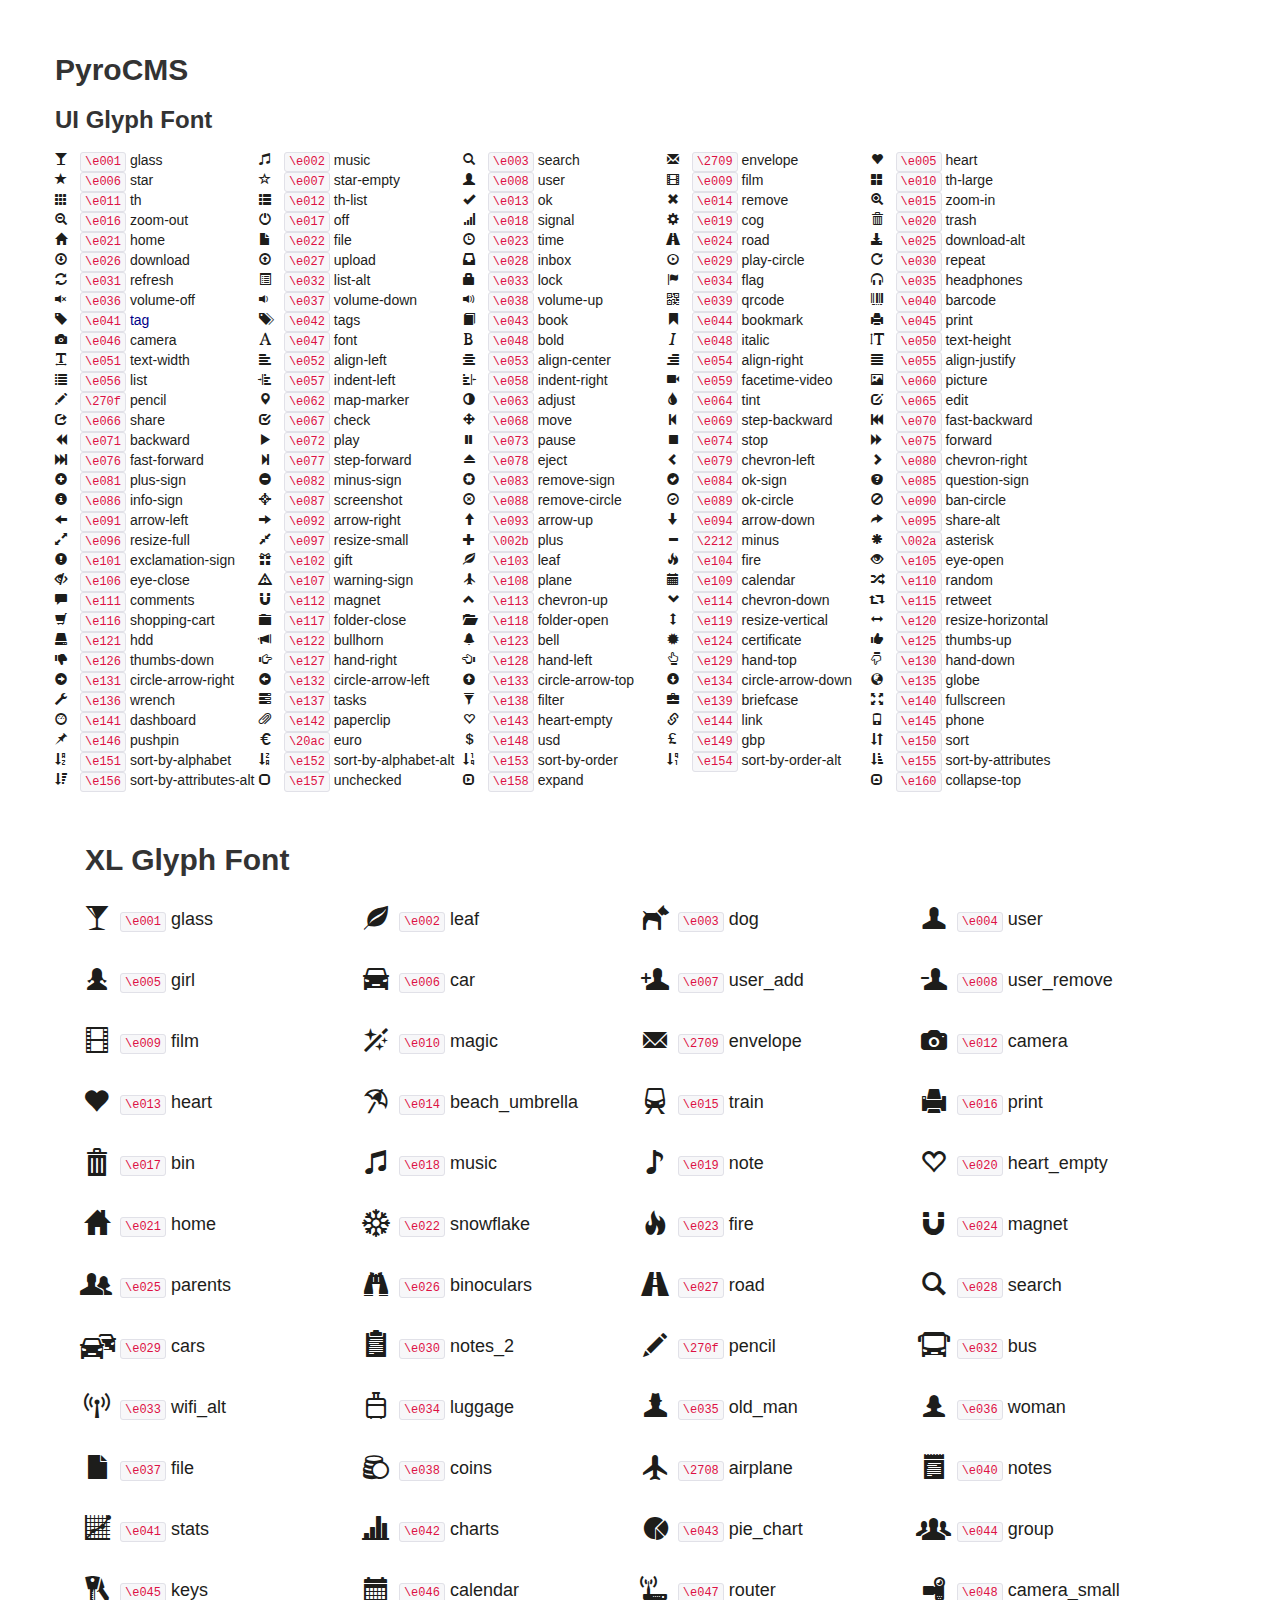
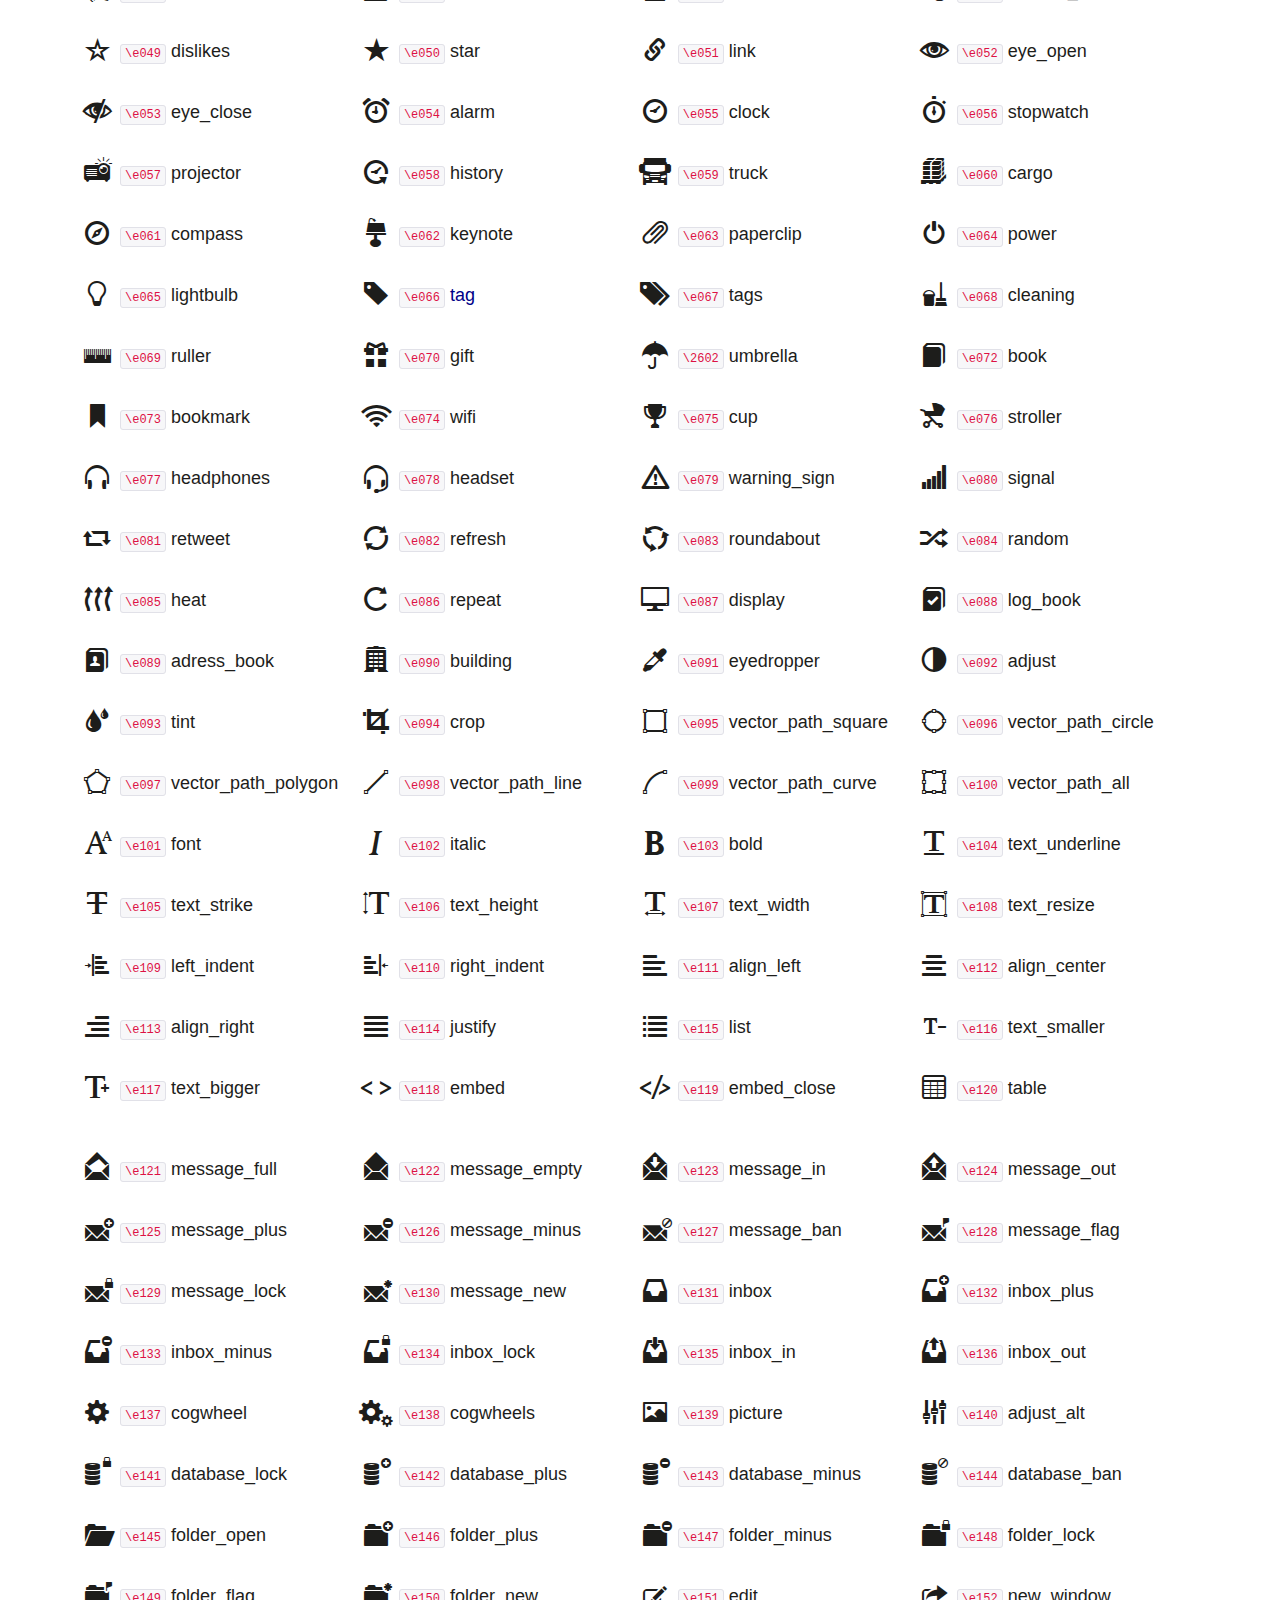
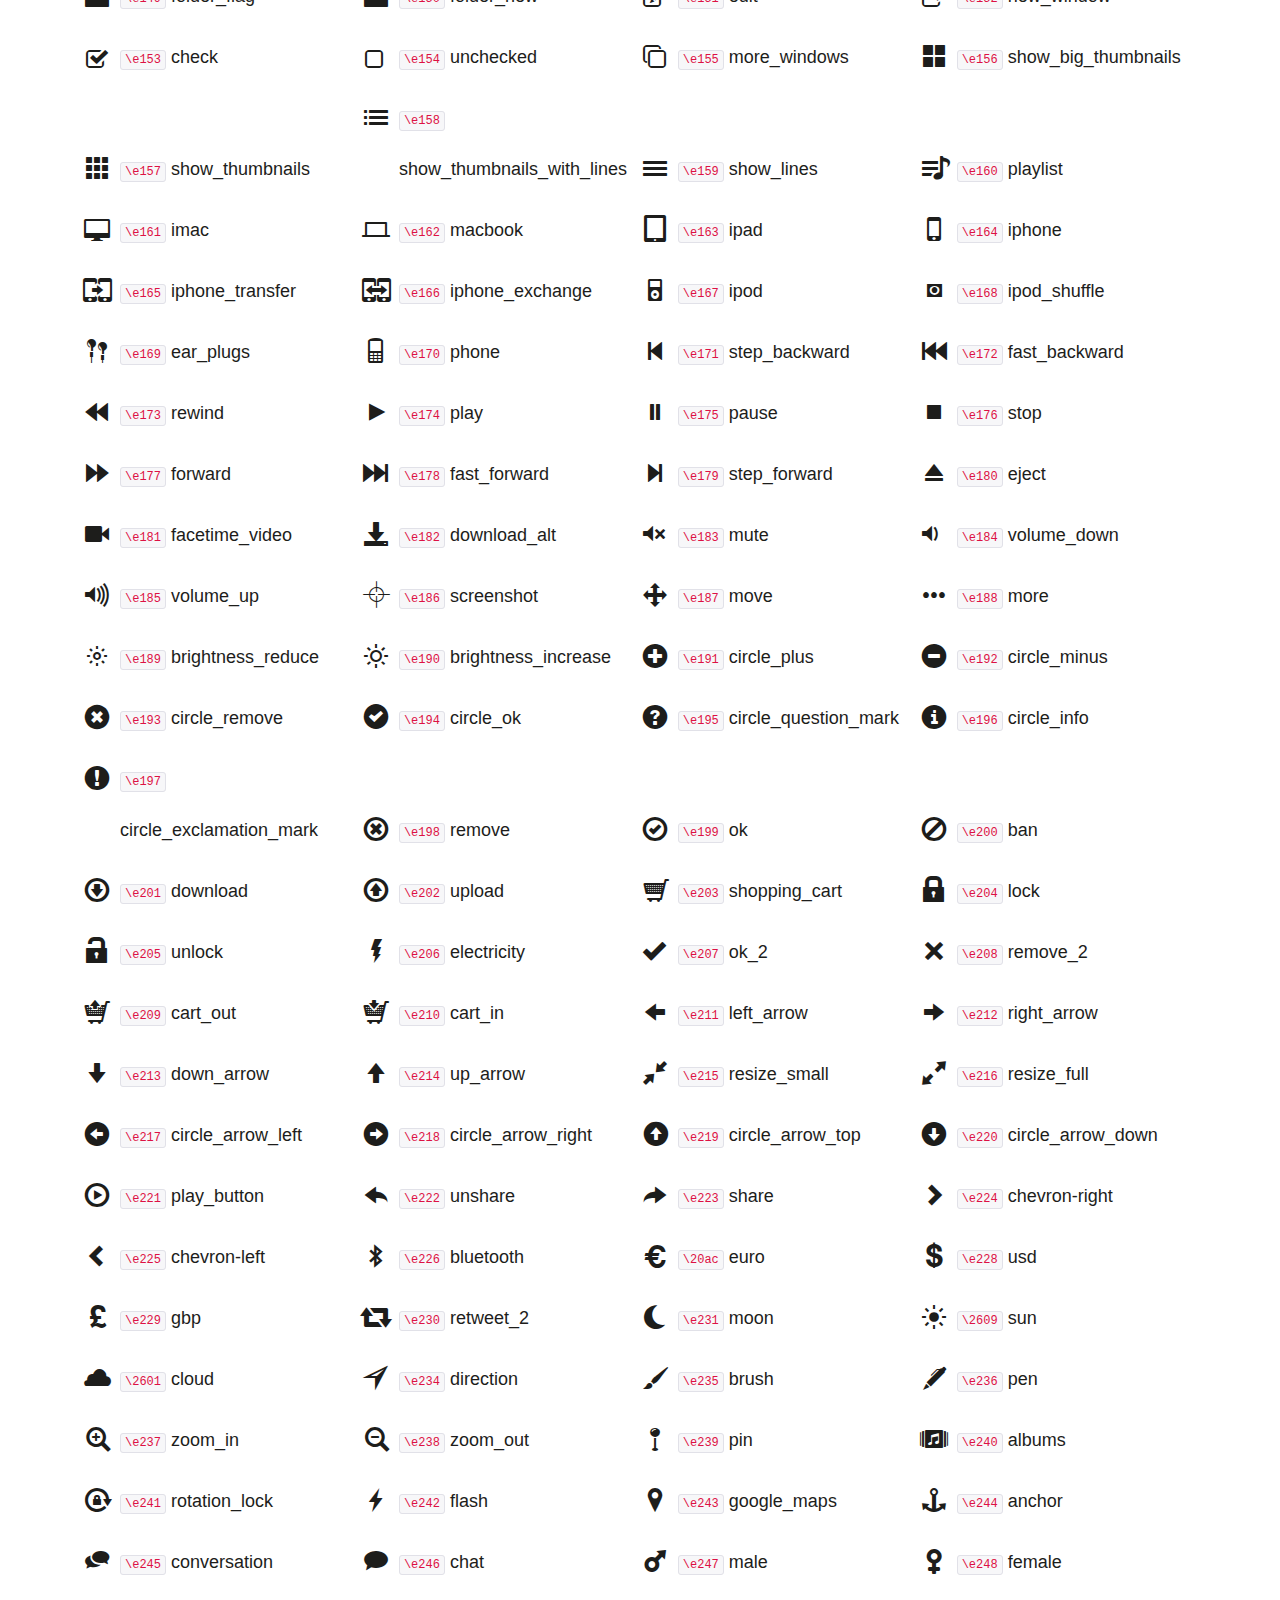
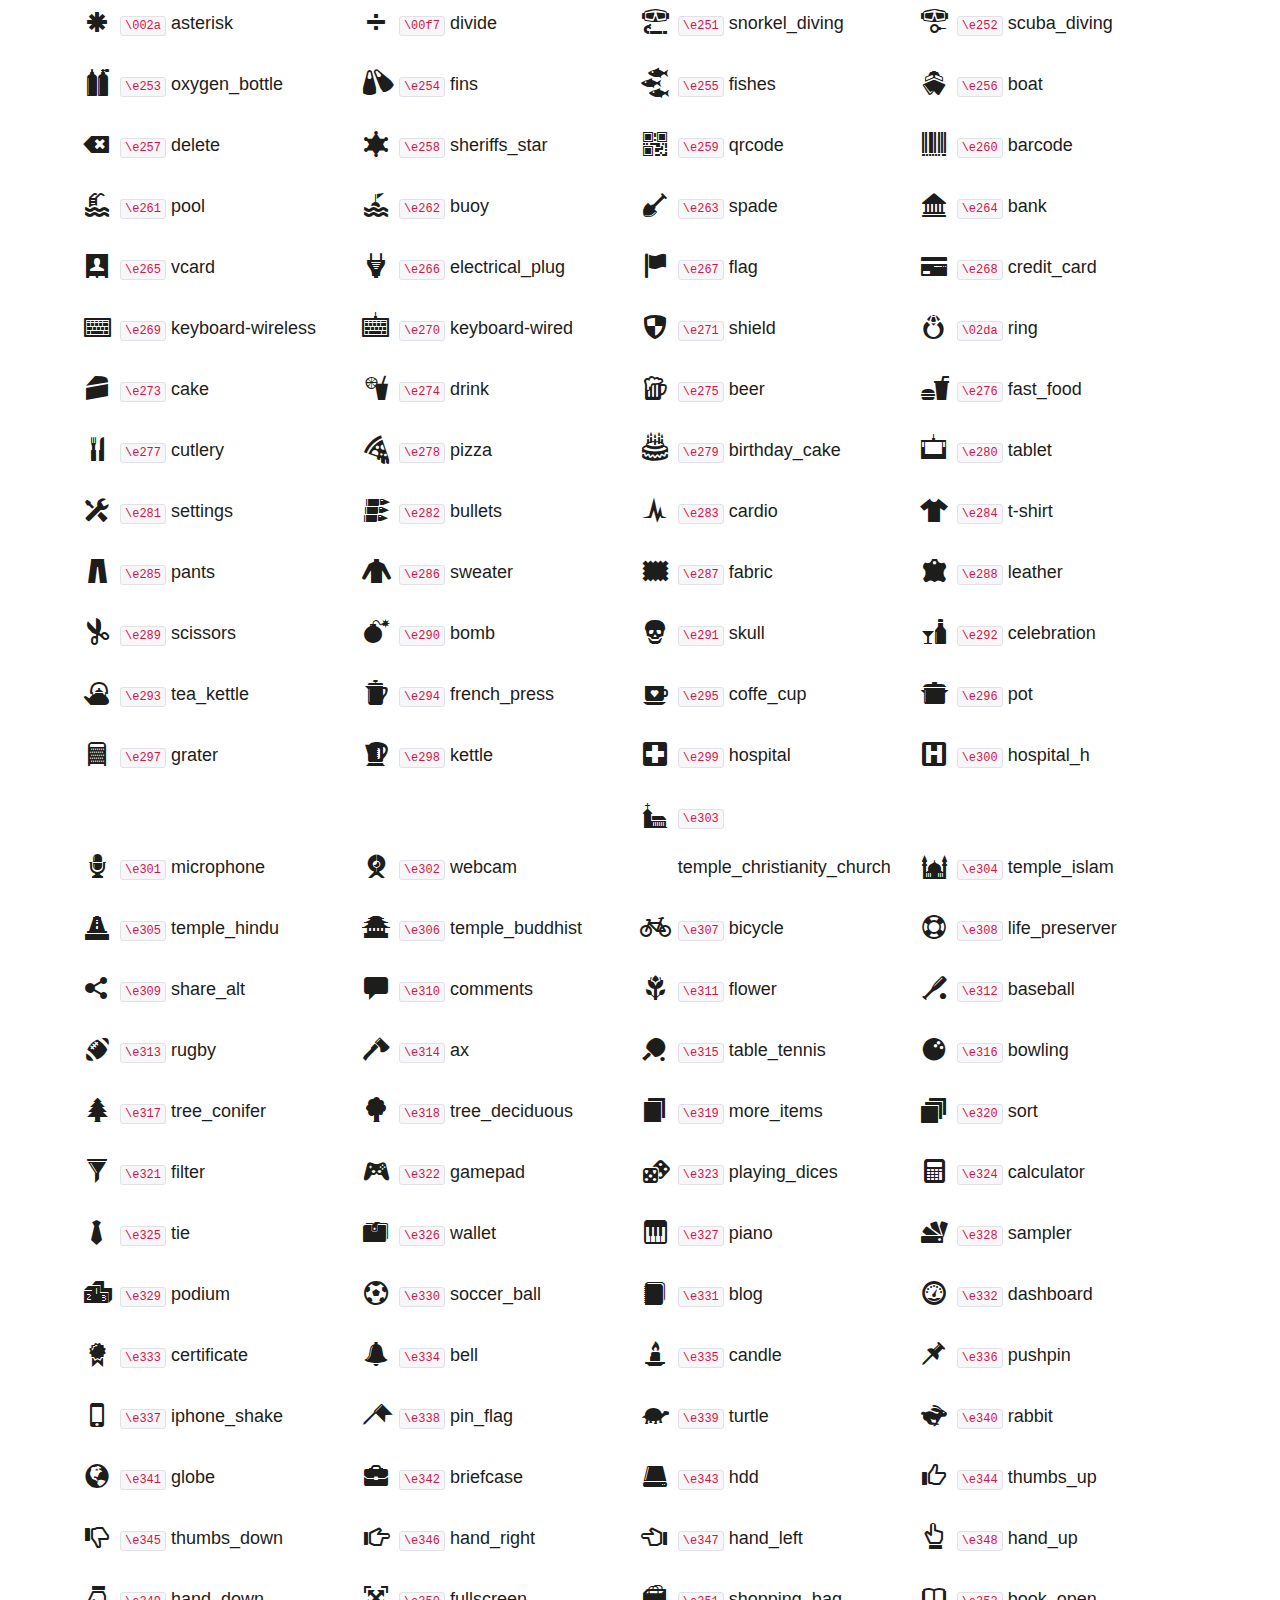
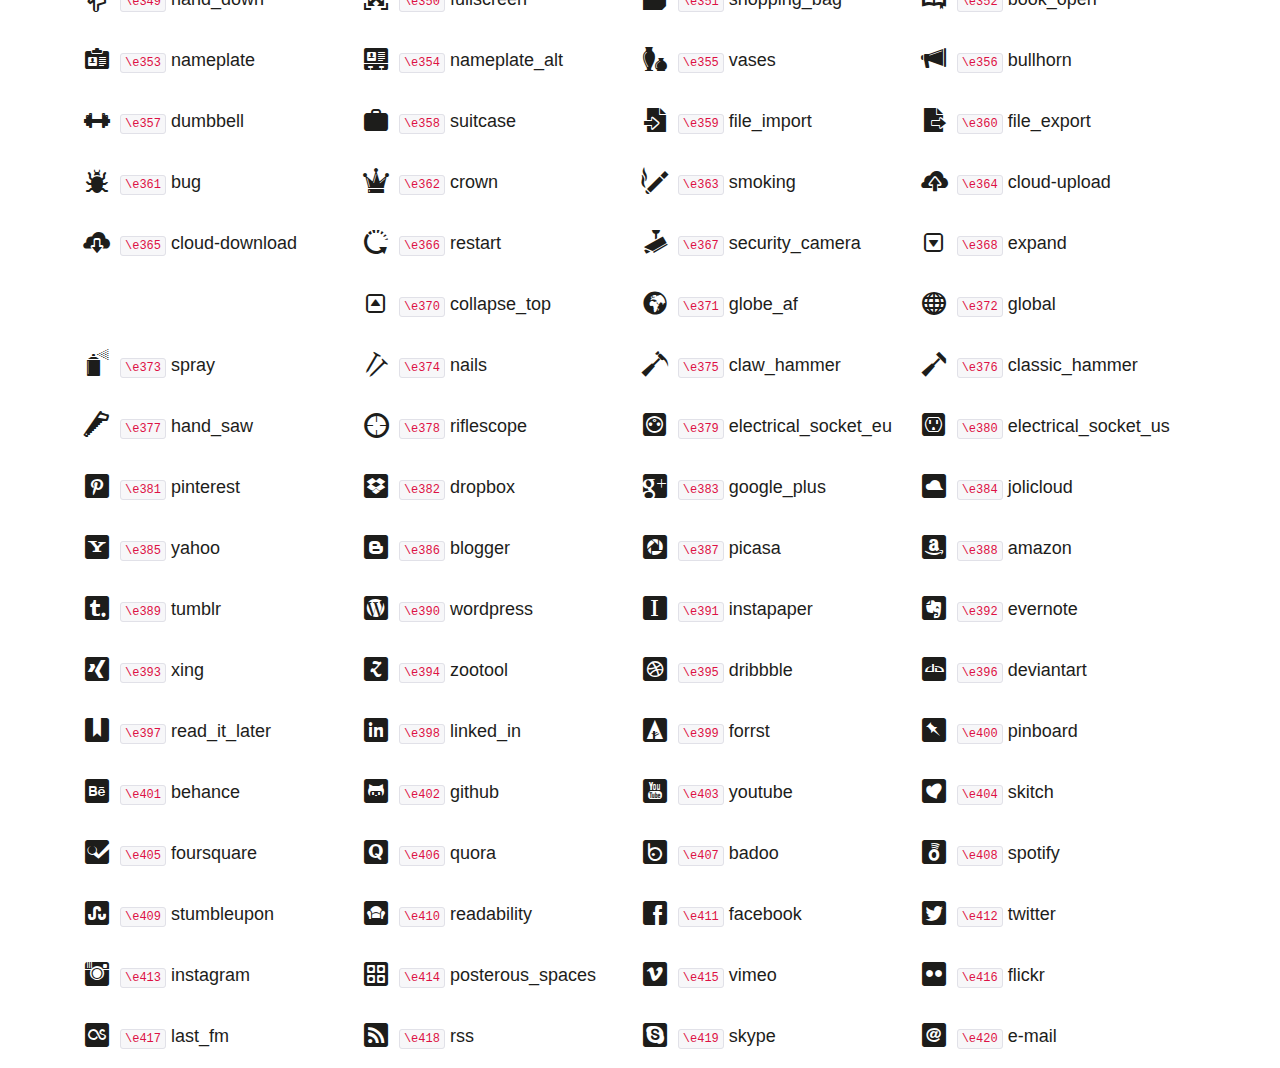
==== commit 89a93782: "updates" ====
--- a/static/tests/icons-sample.html
+++ b/static/tests/icons-sample.html
@@ -185,428 +185,429 @@
 				<li class="halflings collapse"><i></i><code>\e159</code> collapse</li>
 				<li class="halflings collapse-top"><i></i><code>\e160</code> collapse-top</li>
 				<br><br><br>
-				
+			</div>
+			<div class="span12">
 				<h2>XL Glyph Font</h2>
 				<li class="glyphicons glass"><i></i><code>\e001</code> glass</li>
-				<li class="glyphicons leaf"><i></i><code>\e001</code> leaf</li>
-				<li class="glyphicons dog"><i></i><code>\e001</code> dog</li>
-				<li class="glyphicons user"><i></i><code>\e001</code> user</li>
-				<li class="glyphicons girl"><i></i><code>\e001</code> girl</li>
-				<li class="glyphicons car"><i></i><code>\e001</code> car</li>
-				<li class="glyphicons user_add"><i></i><code>\e001</code> user_add</li>
-				<li class="glyphicons user_remove"><i></i><code>\e001</code> user_remove</li>
-				<li class="glyphicons film"><i></i><code>\e001</code> film</li>
-				<li class="glyphicons magic"><i></i><code>\e001</code> magic</li>
-				<li class="glyphicons envelope"><i></i><code>\e001</code> envelope</li>
-				<li class="glyphicons camera"><i></i><code>\e001</code> camera</li>
-				<li class="glyphicons heart"><i></i><code>\e001</code> heart</li>
-				<li class="glyphicons beach_umbrella"><i></i><code>\e001</code> beach_umbrella</li>
-				<li class="glyphicons train"><i></i><code>\e001</code> train</li>
-				<li class="glyphicons print"><i></i><code>\e001</code> print</li>
-				<li class="glyphicons bin"><i></i><code>\e001</code> bin</li>
-				<li class="glyphicons music"><i></i><code>\e001</code> music</li>
-				<li class="glyphicons note"><i></i><code>\e001</code> note</li>
-				<li class="glyphicons heart_empty"><i></i><code>\e001</code> heart_empty</li>
-				<li class="glyphicons home"><i></i><code>\e001</code> home</li>
-				<li class="glyphicons snowflake"><i></i><code>\e001</code> snowflake</li>
-				<li class="glyphicons fire"><i></i><code>\e001</code> fire</li>
-				<li class="glyphicons magnet"><i></i><code>\e001</code> magnet</li>
-				<li class="glyphicons parents"><i></i><code>\e001</code> parents</li>
-				<li class="glyphicons binoculars"><i></i><code>\e001</code> binoculars</li>
-				<li class="glyphicons road"><i></i><code>\e001</code> road</li>
-				<li class="glyphicons search"><i></i><code>\e001</code> search</li>
-				<li class="glyphicons cars"><i></i><code>\e001</code> cars</li>
-				<li class="glyphicons notes_2"><i></i><code>\e001</code> notes_2</li>
-				<li class="glyphicons pencil"><i></i><code>\e001</code> pencil</li>
-				<li class="glyphicons bus"><i></i><code>\e001</code> bus</li>
-				<li class="glyphicons wifi_alt"><i></i><code>\e001</code> wifi_alt</li>
-				<li class="glyphicons luggage"><i></i><code>\e001</code> luggage</li>
-				<li class="glyphicons old_man"><i></i><code>\e001</code> old_man</li>
-				<li class="glyphicons woman"><i></i><code>\e001</code> woman</li>
-				<li class="glyphicons file"><i></i><code>\e001</code> file</li>
-				<li class="glyphicons coins"><i></i><code>\e001</code> coins</li>
-				<li class="glyphicons airplane"><i></i><code>\e001</code> airplane</li>
-				<li class="glyphicons notes"><i></i><code>\e001</code> notes</li>
-				<li class="glyphicons stats"><i></i><code>\e001</code> stats</li>
-				<li class="glyphicons charts"><i></i><code>\e001</code> charts</li>
-				<li class="glyphicons pie_chart"><i></i><code>\e001</code> pie_chart</li>
-				<li class="glyphicons group"><i></i><code>\e001</code> group</li>
-				<li class="glyphicons keys"><i></i><code>\e001</code> keys</li>
-				<li class="glyphicons calendar"><i></i><code>\e001</code> calendar</li>
-				<li class="glyphicons router"><i></i><code>\e001</code> router</li>
-				<li class="glyphicons camera_small"><i></i><code>\e001</code> camera_small</li>
-				<li class="glyphicons dislikes"><i></i><code>\e001</code> dislikes</li>
-				<li class="glyphicons star"><i></i><code>\e001</code> star</li>
-				<li class="glyphicons link"><i></i><code>\e001</code> link</li>
-				<li class="glyphicons eye_open"><i></i><code>\e001</code> eye_open</li>
-				<li class="glyphicons eye_close"><i></i><code>\e001</code> eye_close</li>
-				<li class="glyphicons alarm"><i></i><code>\e001</code> alarm</li>
-				<li class="glyphicons clock"><i></i><code>\e001</code> clock</li>
-				<li class="glyphicons stopwatch"><i></i><code>\e001</code> stopwatch</li>
-				<li class="glyphicons projector"><i></i><code>\e001</code> projector</li>
-				<li class="glyphicons history"><i></i><code>\e001</code> history</li>
-				<li class="glyphicons truck"><i></i><code>\e001</code> truck</li>
-				<li class="glyphicons cargo"><i></i><code>\e001</code> cargo</li>
-				<li class="glyphicons compass"><i></i><code>\e001</code> compass</li>
-				<li class="glyphicons keynote"><i></i><code>\e001</code> keynote</li>
-				<li class="glyphicons paperclip"><i></i><code>\e001</code> paperclip</li>
-				<li class="glyphicons power"><i></i><code>\e001</code> power</li>
-				<li class="glyphicons lightbulb"><i></i><code>\e001</code> lightbulb</li>
-				<li class="glyphicons tag"><i></i><code>\e001</code> tag</li>
-				<li class="glyphicons tags"><i></i><code>\e001</code> tags</li>
-				<li class="glyphicons cleaning"><i></i><code>\e001</code> cleaning</li>
-				<li class="glyphicons ruller"><i></i><code>\e001</code> ruller</li>
-				<li class="glyphicons gift"><i></i><code>\e001</code> gift</li>
-				<li class="glyphicons umbrella"><i></i><code>\e001</code> umbrella</li>
-				<li class="glyphicons book"><i></i><code>\e001</code> book</li>
-				<li class="glyphicons bookmark"><i></i><code>\e001</code> bookmark</li>
-				<li class="glyphicons wifi"><i></i><code>\e001</code> wifi</li>
-				<li class="glyphicons cup"><i></i><code>\e001</code> cup</li>
-				<li class="glyphicons stroller"><i></i><code>\e001</code> stroller</li>
-				<li class="glyphicons headphones"><i></i><code>\e001</code> headphones</li>
-				<li class="glyphicons headset"><i></i><code>\e001</code> headset</li>
-				<li class="glyphicons warning_sign"><i></i><code>\e001</code> warning_sign</li>
-				<li class="glyphicons signal"><i></i><code>\e001</code> signal</li>
-				<li class="glyphicons retweet"><i></i><code>\e001</code> retweet</li>
-				<li class="glyphicons refresh"><i></i><code>\e001</code> refresh</li>
-				<li class="glyphicons roundabout"><i></i><code>\e001</code> roundabout</li>
-				<li class="glyphicons random"><i></i><code>\e001</code> random</li>
-				<li class="glyphicons heat"><i></i><code>\e001</code> heat</li>
-				<li class="glyphicons repeat"><i></i><code>\e001</code> repeat</li>
-				<li class="glyphicons display"><i></i><code>\e001</code> display</li>
-				<li class="glyphicons log_book"><i></i><code>\e001</code> log_book</li>
-				<li class="glyphicons adress_book"><i></i><code>\e001</code> adress_book</li>
-				<li class="glyphicons building"><i></i><code>\e001</code> building</li>
-				<li class="glyphicons eyedropper"><i></i><code>\e001</code> eyedropper</li>
-				<li class="glyphicons adjust"><i></i><code>\e001</code> adjust</li>
-				<li class="glyphicons tint"><i></i><code>\e001</code> tint</li>
-				<li class="glyphicons crop"><i></i><code>\e001</code> crop</li>
-				<li class="glyphicons vector_path_square"><i></i><code>\e001</code> vector_path_square</li>
-				<li class="glyphicons vector_path_circle"><i></i><code>\e001</code> vector_path_circle</li>
-				<li class="glyphicons vector_path_polygon"><i></i><code>\e001</code> vector_path_polygon</li>
-				<li class="glyphicons vector_path_line"><i></i><code>\e001</code> vector_path_line</li>
-				<li class="glyphicons vector_path_curve"><i></i><code>\e001</code> vector_path_curve</li>
-				<li class="glyphicons vector_path_all"><i></i><code>\e001</code> vector_path_all</li>
-				<li class="glyphicons font"><i></i><code>\e001</code> font</li>
-				<li class="glyphicons italic"><i></i><code>\e001</code> italic</li>
-				<li class="glyphicons bold"><i></i><code>\e001</code> bold</li>
-				<li class="glyphicons text_underline"><i></i><code>\e001</code> text_underline</li>
-				<li class="glyphicons text_strike"><i></i><code>\e001</code> text_strike</li>
-				<li class="glyphicons text_height"><i></i><code>\e001</code> text_height</li>
-				<li class="glyphicons text_width"><i></i><code>\e001</code> text_width</li>
-				<li class="glyphicons text_resize"><i></i><code>\e001</code> text_resize</li>
-				<li class="glyphicons left_indent"><i></i><code>\e001</code> left_indent</li>
-				<li class="glyphicons right_indent"><i></i><code>\e001</code> right_indent</li>
-				<li class="glyphicons align_left"><i></i><code>\e001</code> align_left</li>
-				<li class="glyphicons align_center"><i></i><code>\e001</code> align_center</li>
-				<li class="glyphicons align_right"><i></i><code>\e001</code> align_right</li>
-				<li class="glyphicons justify"><i></i><code>\e001</code> justify</li>
-				<li class="glyphicons list"><i></i><code>\e001</code> list</li>
-				<li class="glyphicons text_smaller"><i></i><code>\e001</code> text_smaller</li>
-				<li class="glyphicons text_bigger"><i></i><code>\e001</code> text_bigger</li>
-				<li class="glyphicons embed"><i></i><code>\e001</code> embed</li>
-				<li class="glyphicons embed_close"><i></i><code>\e001</code> embed_close</li>
-				<li class="glyphicons table"><i></i><code>\e001</code> table</li>
-				<li class="glyphicons message_full"><i></i><code>\e001</code> message_full</li>
-				<li class="glyphicons message_empty"><i></i><code>\e001</code> message_empty</li>
-				<li class="glyphicons message_in"><i></i><code>\e001</code> message_in</li>
-				<li class="glyphicons message_out"><i></i><code>\e001</code> message_out</li>
-				<li class="glyphicons message_plus"><i></i><code>\e001</code> message_plus</li>
-				<li class="glyphicons message_minus"><i></i><code>\e001</code> message_minus</li>
-				<li class="glyphicons message_ban"><i></i><code>\e001</code> message_ban</li>
-				<li class="glyphicons message_flag"><i></i><code>\e001</code> message_flag</li>
-				<li class="glyphicons message_lock"><i></i><code>\e001</code> message_lock</li>
-				<li class="glyphicons message_new"><i></i><code>\e001</code> message_new</li>
-				<li class="glyphicons inbox"><i></i><code>\e001</code> inbox</li>
-				<li class="glyphicons inbox_plus"><i></i><code>\e001</code> inbox_plus</li>
-				<li class="glyphicons inbox_minus"><i></i><code>\e001</code> inbox_minus</li>
-				<li class="glyphicons inbox_lock"><i></i><code>\e001</code> inbox_lock</li>
-				<li class="glyphicons inbox_in"><i></i><code>\e001</code> inbox_in</li>
-				<li class="glyphicons inbox_out"><i></i><code>\e001</code> inbox_out</li>
-				<li class="glyphicons cogwheel"><i></i><code>\e001</code> cogwheel</li>
-				<li class="glyphicons cogwheels"><i></i><code>\e001</code> cogwheels</li>
-				<li class="glyphicons picture"><i></i><code>\e001</code> picture</li>
-				<li class="glyphicons adjust_alt"><i></i><code>\e001</code> adjust_alt</li>
-				<li class="glyphicons database_lock"><i></i><code>\e001</code> database_lock</li>
-				<li class="glyphicons database_plus"><i></i><code>\e001</code> database_plus</li>
-				<li class="glyphicons database_minus"><i></i><code>\e001</code> database_minus</li>
-				<li class="glyphicons database_ban"><i></i><code>\e001</code> database_ban</li>
-				<li class="glyphicons folder_open"><i></i><code>\e001</code> folder_open</li>
-				<li class="glyphicons folder_plus"><i></i><code>\e001</code> folder_plus</li>
-				<li class="glyphicons folder_minus"><i></i><code>\e001</code> folder_minus</li>
-				<li class="glyphicons folder_lock"><i></i><code>\e001</code> folder_lock</li>
-				<li class="glyphicons folder_flag"><i></i><code>\e001</code> folder_flag</li>
-				<li class="glyphicons folder_new"><i></i><code>\e001</code> folder_new</li>
-				<li class="glyphicons edit"><i></i><code>\e001</code> edit</li>
-				<li class="glyphicons new_window"><i></i><code>\e001</code> new_window</li>
-				<li class="glyphicons check"><i></i><code>\e001</code> check</li>
-				<li class="glyphicons unchecked"><i></i><code>\e001</code> unchecked</li>
-				<li class="glyphicons more_windows"><i></i><code>\e001</code> more_windows</li>
-				<li class="glyphicons show_big_thumbnails"><i></i><code>\e001</code> show_big_thumbnails</li>
-				<li class="glyphicons show_thumbnails"><i></i><code>\e001</code> show_thumbnails</li>
-				<li class="glyphicons show_thumbnails_with_lines"><i></i><code>\e001</code> show_thumbnails_with_lines</li>
-				<li class="glyphicons show_lines"><i></i><code>\e001</code> show_lines</li>
-				<li class="glyphicons playlist"><i></i><code>\e001</code> playlist</li>
-				<li class="glyphicons imac"><i></i><code>\e001</code> imac</li>
-				<li class="glyphicons macbook"><i></i><code>\e001</code> macbook</li>
-				<li class="glyphicons ipad"><i></i><code>\e001</code> ipad</li>
-				<li class="glyphicons iphone"><i></i><code>\e001</code> iphone</li>
-				<li class="glyphicons iphone_transfer"><i></i><code>\e001</code> iphone_transfer</li>
-				<li class="glyphicons iphone_exchange"><i></i><code>\e001</code> iphone_exchange</li>
-				<li class="glyphicons ipod"><i></i><code>\e001</code> ipod</li>
-				<li class="glyphicons ipod_shuffle"><i></i><code>\e001</code> ipod_shuffle</li>
-				<li class="glyphicons ear_plugs"><i></i><code>\e001</code> ear_plugs</li>
-				<li class="glyphicons phone"><i></i><code>\e001</code> phone</li>
-				<li class="glyphicons step_backward"><i></i><code>\e001</code> step_backward</li>
-				<li class="glyphicons fast_backward"><i></i><code>\e001</code> fast_backward</li>
-				<li class="glyphicons rewind"><i></i><code>\e001</code> rewind</li>
-				<li class="glyphicons play"><i></i><code>\e001</code> play</li>
-				<li class="glyphicons pause"><i></i><code>\e001</code> pause</li>
-				<li class="glyphicons stop"><i></i><code>\e001</code> stop</li>
-				<li class="glyphicons forward"><i></i><code>\e001</code> forward</li>
-				<li class="glyphicons fast_forward"><i></i><code>\e001</code> fast_forward</li>
-				<li class="glyphicons step_forward"><i></i><code>\e001</code> step_forward</li>
-				<li class="glyphicons eject"><i></i><code>\e001</code> eject</li>
-				<li class="glyphicons facetime_video"><i></i><code>\e001</code> facetime_video</li>
-				<li class="glyphicons download_alt"><i></i><code>\e001</code> download_alt</li>
-				<li class="glyphicons mute"><i></i><code>\e001</code> mute</li>
-				<li class="glyphicons volume_down"><i></i><code>\e001</code> volume_down</li>
-				<li class="glyphicons volume_up"><i></i><code>\e001</code> volume_up</li>
-				<li class="glyphicons screenshot"><i></i><code>\e001</code> screenshot</li>
-				<li class="glyphicons move"><i></i><code>\e001</code> move</li>
-				<li class="glyphicons more"><i></i><code>\e001</code> more</li>
-				<li class="glyphicons brightness_reduce"><i></i><code>\e001</code> brightness_reduce</li>
-				<li class="glyphicons brightness_increase"><i></i><code>\e001</code> brightness_increase</li>
-				<li class="glyphicons circle_plus"><i></i><code>\e001</code> circle_plus</li>
-				<li class="glyphicons circle_minus"><i></i><code>\e001</code> circle_minus</li>
-				<li class="glyphicons circle_remove"><i></i><code>\e001</code> circle_remove</li>
-				<li class="glyphicons circle_ok"><i></i><code>\e001</code> circle_ok</li>
-				<li class="glyphicons circle_question_mark"><i></i><code>\e001</code> circle_question_mark</li>
-				<li class="glyphicons circle_info"><i></i><code>\e001</code> circle_info</li>
-				<li class="glyphicons circle_exclamation_mark"><i></i><code>\e001</code> circle_exclamation_mark</li>
-				<li class="glyphicons remove"><i></i><code>\e001</code> remove</li>
-				<li class="glyphicons ok"><i></i><code>\e001</code> ok</li>
-				<li class="glyphicons ban"><i></i><code>\e001</code> ban</li>
-				<li class="glyphicons download"><i></i><code>\e001</code> download</li>
-				<li class="glyphicons upload"><i></i><code>\e001</code> upload</li>
-				<li class="glyphicons shopping_cart"><i></i><code>\e001</code> shopping_cart</li>
-				<li class="glyphicons lock"><i></i><code>\e001</code> lock</li>
-				<li class="glyphicons unlock"><i></i><code>\e001</code> unlock</li>
-				<li class="glyphicons electricity"><i></i><code>\e001</code> electricity</li>
-				<li class="glyphicons ok_2"><i></i><code>\e001</code> ok_2</li>
-				<li class="glyphicons remove_2"><i></i><code>\e001</code> remove_2</li>
-				<li class="glyphicons cart_out"><i></i><code>\e001</code> cart_out</li>
-				<li class="glyphicons cart_in"><i></i><code>\e001</code> cart_in</li>
-				<li class="glyphicons left_arrow"><i></i><code>\e001</code> left_arrow</li>
-				<li class="glyphicons right_arrow"><i></i><code>\e001</code> right_arrow</li>
-				<li class="glyphicons down_arrow"><i></i><code>\e001</code> down_arrow</li>
-				<li class="glyphicons up_arrow"><i></i><code>\e001</code> up_arrow</li>
-				<li class="glyphicons resize_small"><i></i><code>\e001</code> resize_small</li>
-				<li class="glyphicons resize_full"><i></i><code>\e001</code> resize_full</li>
-				<li class="glyphicons circle_arrow_left"><i></i><code>\e001</code> circle_arrow_left</li>
-				<li class="glyphicons circle_arrow_right"><i></i><code>\e001</code> circle_arrow_right</li>
-				<li class="glyphicons circle_arrow_top"><i></i><code>\e001</code> circle_arrow_top</li>
-				<li class="glyphicons circle_arrow_down"><i></i><code>\e001</code> circle_arrow_down</li>
-				<li class="glyphicons play_button"><i></i><code>\e001</code> play_button</li>
-				<li class="glyphicons unshare"><i></i><code>\e001</code> unshare</li>
-				<li class="glyphicons share"><i></i><code>\e001</code> share</li>
-				<li class="glyphicons chevron-right"><i></i><code>\e001</code> chevron-right</li>
-				<li class="glyphicons chevron-left"><i></i><code>\e001</code> chevron-left</li>
-				<li class="glyphicons bluetooth"><i></i><code>\e001</code> bluetooth</li>
-				<li class="glyphicons euro"><i></i><code>\e001</code> euro</li>
-				<li class="glyphicons usd"><i></i><code>\e001</code> usd</li>
-				<li class="glyphicons gbp"><i></i><code>\e001</code> gbp</li>
-				<li class="glyphicons retweet_2"><i></i><code>\e001</code> retweet_2</li>
-				<li class="glyphicons moon"><i></i><code>\e001</code> moon</li>
-				<li class="glyphicons sun"><i></i><code>\e001</code> sun</li>
-				<li class="glyphicons cloud"><i></i><code>\e001</code> cloud</li>
-				<li class="glyphicons direction"><i></i><code>\e001</code> direction</li>
-				<li class="glyphicons brush"><i></i><code>\e001</code> brush</li>
-				<li class="glyphicons pen"><i></i><code>\e001</code> pen</li>
-				<li class="glyphicons zoom_in"><i></i><code>\e001</code> zoom_in</li>
-				<li class="glyphicons zoom_out"><i></i><code>\e001</code> zoom_out</li>
-				<li class="glyphicons pin"><i></i><code>\e001</code> pin</li>
-				<li class="glyphicons albums"><i></i><code>\e001</code> albums</li>
-				<li class="glyphicons rotation_lock"><i></i><code>\e001</code> rotation_lock</li>
-				<li class="glyphicons flash"><i></i><code>\e001</code> flash</li>
-				<li class="glyphicons google_maps"><i></i><code>\e001</code> google_maps</li>
-				<li class="glyphicons anchor"><i></i><code>\e001</code> anchor</li>
-				<li class="glyphicons conversation"><i></i><code>\e001</code> conversation</li>
-				<li class="glyphicons chat"><i></i><code>\e001</code> chat</li>
-				<li class="glyphicons male"><i></i><code>\e001</code> male</li>
-				<li class="glyphicons female"><i></i><code>\e001</code> female</li>
-				<li class="glyphicons asterisk"><i></i><code>\e001</code> asterisk</li>
-				<li class="glyphicons divide"><i></i><code>\e001</code> divide</li>
-				<li class="glyphicons snorkel_diving"><i></i><code>\e001</code> snorkel_diving</li>
-				<li class="glyphicons scuba_diving"><i></i><code>\e001</code> scuba_diving</li>
-				<li class="glyphicons oxygen_bottle"><i></i><code>\e001</code> oxygen_bottle</li>
-				<li class="glyphicons fins"><i></i><code>\e001</code> fins</li>
-				<li class="glyphicons fishes"><i></i><code>\e001</code> fishes</li>
-				<li class="glyphicons boat"><i></i><code>\e001</code> boat</li>
-				<li class="glyphicons delete"><i></i><code>\e001</code> delete</li>
-				<li class="glyphicons sheriffs_star"><i></i><code>\e001</code> sheriffs_star</li>
-				<li class="glyphicons qrcode"><i></i><code>\e001</code> qrcode</li>
-				<li class="glyphicons barcode"><i></i><code>\e001</code> barcode</li>
-				<li class="glyphicons pool"><i></i><code>\e001</code> pool</li>
-				<li class="glyphicons buoy"><i></i><code>\e001</code> buoy</li>
-				<li class="glyphicons spade"><i></i><code>\e001</code> spade</li>
-				<li class="glyphicons bank"><i></i><code>\e001</code> bank</li>
-				<li class="glyphicons vcard"><i></i><code>\e001</code> vcard</li>
-				<li class="glyphicons electrical_plug"><i></i><code>\e001</code> electrical_plug</li>
-				<li class="glyphicons flag"><i></i><code>\e001</code> flag</li>
-				<li class="glyphicons credit_card"><i></i><code>\e001</code> credit_card</li>
-				<li class="glyphicons keyboard-wireless"><i></i><code>\e001</code> keyboard-wireless</li>
-				<li class="glyphicons keyboard-wired"><i></i><code>\e001</code> keyboard-wired</li>
-				<li class="glyphicons shield"><i></i><code>\e001</code> shield</li>
-				<li class="glyphicons ring"><i></i><code>\e001</code> ring</li>
-				<li class="glyphicons cake"><i></i><code>\e001</code> cake</li>
-				<li class="glyphicons drink"><i></i><code>\e001</code> drink</li>
-				<li class="glyphicons beer"><i></i><code>\e001</code> beer</li>
-				<li class="glyphicons fast_food"><i></i><code>\e001</code> fast_food</li>
-				<li class="glyphicons cutlery"><i></i><code>\e001</code> cutlery</li>
-				<li class="glyphicons pizza"><i></i><code>\e001</code> pizza</li>
-				<li class="glyphicons birthday_cake"><i></i><code>\e001</code> birthday_cake</li>
-				<li class="glyphicons tablet"><i></i><code>\e001</code> tablet</li>
-				<li class="glyphicons settings"><i></i><code>\e001</code> settings</li>
-				<li class="glyphicons bullets"><i></i><code>\e001</code> bullets</li>
-				<li class="glyphicons cardio"><i></i><code>\e001</code> cardio</li>
-				<li class="glyphicons t-shirt"><i></i><code>\e001</code> t-shirt</li>
-				<li class="glyphicons pants"><i></i><code>\e001</code> pants</li>
-				<li class="glyphicons sweater"><i></i><code>\e001</code> sweater</li>
-				<li class="glyphicons fabric"><i></i><code>\e001</code> fabric</li>
-				<li class="glyphicons leather"><i></i><code>\e001</code> leather</li>
-				<li class="glyphicons scissors"><i></i><code>\e001</code> scissors</li>
-				<li class="glyphicons bomb"><i></i><code>\e001</code> bomb</li>
-				<li class="glyphicons skull"><i></i><code>\e001</code> skull</li>
-				<li class="glyphicons celebration"><i></i><code>\e001</code> celebration</li>
-				<li class="glyphicons tea_kettle"><i></i><code>\e001</code> tea_kettle</li>
-				<li class="glyphicons french_press"><i></i><code>\e001</code> french_press</li>
-				<li class="glyphicons coffe_cup"><i></i><code>\e001</code> coffe_cup</li>
-				<li class="glyphicons pot"><i></i><code>\e001</code> pot</li>
-				<li class="glyphicons grater"><i></i><code>\e001</code> grater</li>
-				<li class="glyphicons kettle"><i></i><code>\e001</code> kettle</li>
-				<li class="glyphicons hospital"><i></i><code>\e001</code> hospital</li>
-				<li class="glyphicons hospital_h"><i></i><code>\e001</code> hospital_h</li>
-				<li class="glyphicons microphone"><i></i><code>\e001</code> microphone</li>
-				<li class="glyphicons webcam"><i></i><code>\e001</code> webcam</li>
-				<li class="glyphicons temple_christianity_church"><i></i><code>\e001</code> temple_christianity_church</li>
-				<li class="glyphicons temple_islam"><i></i><code>\e001</code> temple_islam</li>
-				<li class="glyphicons temple_hindu"><i></i><code>\e001</code> temple_hindu</li>
-				<li class="glyphicons temple_buddhist"><i></i><code>\e001</code> temple_buddhist</li>
-				<li class="glyphicons bicycle"><i></i><code>\e001</code> bicycle</li>
-				<li class="glyphicons life_preserver"><i></i><code>\e001</code> life_preserver</li>
-				<li class="glyphicons share_alt"><i></i><code>\e001</code> share_alt</li>
-				<li class="glyphicons comments"><i></i><code>\e001</code> comments</li>
-				<li class="glyphicons flower"><i></i><code>\e001</code> flower</li>
-				<li class="glyphicons baseball"><i></i><code>\e001</code> baseball</li>
-				<li class="glyphicons rugby"><i></i><code>\e001</code> rugby</li>
-				<li class="glyphicons ax"><i></i><code>\e001</code> ax</li>
-				<li class="glyphicons table_tennis"><i></i><code>\e001</code> table_tennis</li>
-				<li class="glyphicons bowling"><i></i><code>\e001</code> bowling</li>
-				<li class="glyphicons tree_conifer"><i></i><code>\e001</code> tree_conifer</li>
-				<li class="glyphicons tree_deciduous"><i></i><code>\e001</code> tree_deciduous</li>
-				<li class="glyphicons more_items"><i></i><code>\e001</code> more_items</li>
-				<li class="glyphicons sort"><i></i><code>\e001</code> sort</li>
-				<li class="glyphicons filter"><i></i><code>\e001</code> filter</li>
-				<li class="glyphicons gamepad"><i></i><code>\e001</code> gamepad</li>
-				<li class="glyphicons playing_dices"><i></i><code>\e001</code> playing_dices</li>
-				<li class="glyphicons calculator"><i></i><code>\e001</code> calculator</li>
-				<li class="glyphicons tie"><i></i><code>\e001</code> tie</li>
-				<li class="glyphicons wallet"><i></i><code>\e001</code> wallet</li>
-				<li class="glyphicons piano"><i></i><code>\e001</code> piano</li>
-				<li class="glyphicons sampler"><i></i><code>\e001</code> sampler</li>
-				<li class="glyphicons podium"><i></i><code>\e001</code> podium</li>
-				<li class="glyphicons soccer_ball"><i></i><code>\e001</code> soccer_ball</li>
-				<li class="glyphicons blog"><i></i><code>\e001</code> blog</li>
-				<li class="glyphicons dashboard"><i></i><code>\e001</code> dashboard</li>
-				<li class="glyphicons certificate"><i></i><code>\e001</code> certificate</li>
-				<li class="glyphicons bell"><i></i><code>\e001</code> bell</li>
-				<li class="glyphicons candle"><i></i><code>\e001</code> candle</li>
-				<li class="glyphicons pushpin"><i></i><code>\e001</code> pushpin</li>
-				<li class="glyphicons iphone_shake"><i></i><code>\e001</code> iphone_shake</li>
-				<li class="glyphicons pin_flag"><i></i><code>\e001</code> pin_flag</li>
-				<li class="glyphicons turtle"><i></i><code>\e001</code> turtle</li>
-				<li class="glyphicons rabbit"><i></i><code>\e001</code> rabbit</li>
-				<li class="glyphicons globe"><i></i><code>\e001</code> globe</li>
-				<li class="glyphicons briefcase"><i></i><code>\e001</code> briefcase</li>
-				<li class="glyphicons hdd"><i></i><code>\e001</code> hdd</li>
-				<li class="glyphicons thumbs_up"><i></i><code>\e001</code> thumbs_up</li>
-				<li class="glyphicons thumbs_down"><i></i><code>\e001</code> thumbs_down</li>
-				<li class="glyphicons hand_right"><i></i><code>\e001</code> hand_right</li>
-				<li class="glyphicons hand_left"><i></i><code>\e001</code> hand_left</li>
-				<li class="glyphicons hand_up"><i></i><code>\e001</code> hand_up</li>
-				<li class="glyphicons hand_down"><i></i><code>\e001</code> hand_down</li>
-				<li class="glyphicons fullscreen"><i></i><code>\e001</code> fullscreen</li>
-				<li class="glyphicons shopping_bag"><i></i><code>\e001</code> shopping_bag</li>
-				<li class="glyphicons book_open"><i></i><code>\e001</code> book_open</li>
-				<li class="glyphicons nameplate"><i></i><code>\e001</code> nameplate</li>
-				<li class="glyphicons nameplate_alt"><i></i><code>\e001</code> nameplate_alt</li>
-				<li class="glyphicons vases"><i></i><code>\e001</code> vases</li>
-				<li class="glyphicons bullhorn"><i></i><code>\e001</code> bullhorn</li>
-				<li class="glyphicons dumbbell"><i></i><code>\e001</code> dumbbell</li>
-				<li class="glyphicons suitcase"><i></i><code>\e001</code> suitcase</li>
-				<li class="glyphicons file_import"><i></i><code>\e001</code> file_import</li>
-				<li class="glyphicons file_export"><i></i><code>\e001</code> file_export</li>
-				<li class="glyphicons bug"><i></i><code>\e001</code> bug</li>
-				<li class="glyphicons crown"><i></i><code>\e001</code> crown</li>
-				<li class="glyphicons smoking"><i></i><code>\e001</code> smoking</li>
-				<li class="glyphicons cloud-upload"><i></i><code>\e001</code> cloud-upload</li>
-				<li class="glyphicons cloud-download"><i></i><code>\e001</code> cloud-download</li>
-				<li class="glyphicons restart"><i></i><code>\e001</code> restart</li>
-				<li class="glyphicons security_camera"><i></i><code>\e001</code> security_camera</li>
-				<li class="glyphicons expand"><i></i><code>\e001</code> expand</li>
-				<li class="glyphicons collapse"><i></i><code>\e001</code> collapse</li>
-				<li class="glyphicons collapse_top"><i></i><code>\e001</code> collapse_top</li>
-				<li class="glyphicons globe_af"><i></i><code>\e001</code> globe_af</li>
-				<li class="glyphicons global"><i></i><code>\e001</code> global</li>
-				<li class="glyphicons spray"><i></i><code>\e001</code> spray</li>
-				<li class="glyphicons nails"><i></i><code>\e001</code> nails</li>
-				<li class="glyphicons claw_hammer"><i></i><code>\e001</code> claw_hammer</li>
-				<li class="glyphicons classic_hammer"><i></i><code>\e001</code> classic_hammer</li>
-				<li class="glyphicons hand_saw"><i></i><code>\e001</code> hand_saw</li>
-				<li class="glyphicons riflescope"><i></i><code>\e001</code> riflescope</li>
-				<li class="glyphicons electrical_socket_eu"><i></i><code>\e001</code> electrical_socket_eu</li>
-				<li class="glyphicons electrical_socket_us"><i></i><code>\e001</code> electrical_socket_us</li>
-				<li class="glyphicons pinterest"><i></i><code>\e001</code> pinterest</li>
-				<li class="glyphicons dropbox"><i></i><code>\e001</code> dropbox</li>
-				<li class="glyphicons google_plus"><i></i><code>\e001</code> google_plus</li>
-				<li class="glyphicons jolicloud"><i></i><code>\e001</code> jolicloud</li>
-				<li class="glyphicons yahoo"><i></i><code>\e001</code> yahoo</li>
-				<li class="glyphicons blogger"><i></i><code>\e001</code> blogger</li>
-				<li class="glyphicons picasa"><i></i><code>\e001</code> picasa</li>
-				<li class="glyphicons amazon"><i></i><code>\e001</code> amazon</li>
-				<li class="glyphicons tumblr"><i></i><code>\e001</code> tumblr</li>
-				<li class="glyphicons wordpress"><i></i><code>\e001</code> wordpress</li>
-				<li class="glyphicons instapaper"><i></i><code>\e001</code> instapaper</li>
-				<li class="glyphicons evernote"><i></i><code>\e001</code> evernote</li>
-				<li class="glyphicons xing"><i></i><code>\e001</code> xing</li>
-				<li class="glyphicons zootool"><i></i><code>\e001</code> zootool</li>
-				<li class="glyphicons dribbble"><i></i><code>\e001</code> dribbble</li>
-				<li class="glyphicons deviantart"><i></i><code>\e001</code> deviantart</li>
-				<li class="glyphicons read_it_later"><i></i><code>\e001</code> read_it_later</li>
-				<li class="glyphicons linked_in"><i></i><code>\e001</code> linked_in</li>
-				<li class="glyphicons forrst"><i></i><code>\e001</code> forrst</li>
-				<li class="glyphicons pinboard"><i></i><code>\e001</code> pinboard</li>
-				<li class="glyphicons behance"><i></i><code>\e001</code> behance</li>
-				<li class="glyphicons github"><i></i><code>\e001</code> github</li>
-				<li class="glyphicons youtube"><i></i><code>\e001</code> youtube</li>
-				<li class="glyphicons skitch"><i></i><code>\e001</code> skitch</li>
-				<li class="glyphicons foursquare"><i></i><code>\e001</code> foursquare</li>
-				<li class="glyphicons quora"><i></i><code>\e001</code> quora</li>
-				<li class="glyphicons badoo"><i></i><code>\e001</code> badoo</li>
-				<li class="glyphicons spotify"><i></i><code>\e001</code> spotify</li>
-				<li class="glyphicons stumbleupon"><i></i><code>\e001</code> stumbleupon</li>
-				<li class="glyphicons readability"><i></i><code>\e001</code> readability</li>
-				<li class="glyphicons facebook"><i></i><code>\e001</code> facebook</li>
-				<li class="glyphicons twitter"><i></i><code>\e001</code> twitter</li>
-				<li class="glyphicons instagram"><i></i><code>\e001</code> instagram</li>
-				<li class="glyphicons posterous_spaces"><i></i><code>\e001</code> posterous_spaces</li>
-				<li class="glyphicons vimeo"><i></i><code>\e001</code> vimeo</li>
-				<li class="glyphicons flickr"><i></i><code>\e001</code> flickr</li>
-				<li class="glyphicons last_fm"><i></i><code>\e001</code> last_fm</li>
-				<li class="glyphicons rss"><i></i><code>\e001</code> rss</li>
-				<li class="glyphicons skype"><i></i><code>\e001</code> skype</li>
-				<li class="glyphicons e-mail"><i></i><code>\e001</code> e-mail</li>
+				<li class="glyphicons leaf"><i></i><code>\e002</code> leaf</li>
+				<li class="glyphicons dog"><i></i><code>\e003</code> dog</li>
+				<li class="glyphicons user"><i></i><code>\e004</code> user</li>
+				<li class="glyphicons girl"><i></i><code>\e005</code> girl</li>
+				<li class="glyphicons car"><i></i><code>\e006</code> car</li>
+				<li class="glyphicons user_add"><i></i><code>\e007</code> user_add</li>
+				<li class="glyphicons user_remove"><i></i><code>\e008</code> user_remove</li>
+				<li class="glyphicons film"><i></i><code>\e009</code> film</li>
+				<li class="glyphicons magic"><i></i><code>\e010</code> magic</li>
+				<li class="glyphicons envelope"><i></i><code>\2709</code> envelope</li>
+				<li class="glyphicons camera"><i></i><code>\e012</code> camera</li>
+				<li class="glyphicons heart"><i></i><code>\e013</code> heart</li>
+				<li class="glyphicons beach_umbrella"><i></i><code>\e014</code> beach_umbrella</li>
+				<li class="glyphicons train"><i></i><code>\e015</code> train</li>
+				<li class="glyphicons print"><i></i><code>\e016</code> print</li>
+				<li class="glyphicons bin"><i></i><code>\e017</code> bin</li>
+				<li class="glyphicons music"><i></i><code>\e018</code> music</li>
+				<li class="glyphicons note"><i></i><code>\e019</code> note</li>
+				<li class="glyphicons heart_empty"><i></i><code>\e020</code> heart_empty</li>
+				<li class="glyphicons home"><i></i><code>\e021</code> home</li>
+				<li class="glyphicons snowflake"><i></i><code>\e022</code> snowflake</li>
+				<li class="glyphicons fire"><i></i><code>\e023</code> fire</li>
+				<li class="glyphicons magnet"><i></i><code>\e024</code> magnet</li>
+				<li class="glyphicons parents"><i></i><code>\e025</code> parents</li>
+				<li class="glyphicons binoculars"><i></i><code>\e026</code> binoculars</li>
+				<li class="glyphicons road"><i></i><code>\e027</code> road</li>
+				<li class="glyphicons search"><i></i><code>\e028</code> search</li>
+				<li class="glyphicons cars"><i></i><code>\e029</code> cars</li>
+				<li class="glyphicons notes_2"><i></i><code>\e030</code> notes_2</li>
+				<li class="glyphicons pencil"><i></i><code>\270f</code> pencil</li>
+				<li class="glyphicons bus"><i></i><code>\e032</code> bus</li>
+				<li class="glyphicons wifi_alt"><i></i><code>\e033</code> wifi_alt</li>
+				<li class="glyphicons luggage"><i></i><code>\e034</code> luggage</li>
+				<li class="glyphicons old_man"><i></i><code>\e035</code> old_man</li>
+				<li class="glyphicons woman"><i></i><code>\e036</code> woman</li>
+				<li class="glyphicons file"><i></i><code>\e037</code> file</li>
+				<li class="glyphicons coins"><i></i><code>\e038</code> coins</li>
+				<li class="glyphicons airplane"><i></i><code>\2708</code> airplane</li>
+				<li class="glyphicons notes"><i></i><code>\e040</code> notes</li>
+				<li class="glyphicons stats"><i></i><code>\e041</code> stats</li>
+				<li class="glyphicons charts"><i></i><code>\e042</code> charts</li>
+				<li class="glyphicons pie_chart"><i></i><code>\e043</code> pie_chart</li>
+				<li class="glyphicons group"><i></i><code>\e044</code> group</li>
+				<li class="glyphicons keys"><i></i><code>\e045</code> keys</li>
+				<li class="glyphicons calendar"><i></i><code>\e046</code> calendar</li>
+				<li class="glyphicons router"><i></i><code>\e047</code> router</li>
+				<li class="glyphicons camera_small"><i></i><code>\e048</code> camera_small</li>
+				<li class="glyphicons dislikes"><i></i><code>\e049</code> dislikes</li>
+				<li class="glyphicons star"><i></i><code>\e050</code> star</li>
+				<li class="glyphicons link"><i></i><code>\e051</code> link</li>
+				<li class="glyphicons eye_open"><i></i><code>\e052</code> eye_open</li>
+				<li class="glyphicons eye_close"><i></i><code>\e053</code> eye_close</li>
+				<li class="glyphicons alarm"><i></i><code>\e054</code> alarm</li>
+				<li class="glyphicons clock"><i></i><code>\e055</code> clock</li>
+				<li class="glyphicons stopwatch"><i></i><code>\e056</code> stopwatch</li>
+				<li class="glyphicons projector"><i></i><code>\e057</code> projector</li>
+				<li class="glyphicons history"><i></i><code>\e058</code> history</li>
+				<li class="glyphicons truck"><i></i><code>\e059</code> truck</li>
+				<li class="glyphicons cargo"><i></i><code>\e060</code> cargo</li>
+				<li class="glyphicons compass"><i></i><code>\e061</code> compass</li>
+				<li class="glyphicons keynote"><i></i><code>\e062</code> keynote</li>
+				<li class="glyphicons paperclip"><i></i><code>\e063</code> paperclip</li>
+				<li class="glyphicons power"><i></i><code>\e064</code> power</li>
+				<li class="glyphicons lightbulb"><i></i><code>\e065</code> lightbulb</li>
+				<li class="glyphicons tag"><i></i><code>\e066</code> tag</li>
+				<li class="glyphicons tags"><i></i><code>\e067</code> tags</li>
+				<li class="glyphicons cleaning"><i></i><code>\e068</code> cleaning</li>
+				<li class="glyphicons ruller"><i></i><code>\e069</code> ruller</li>
+				<li class="glyphicons gift"><i></i><code>\e070</code> gift</li>
+				<li class="glyphicons umbrella"><i></i><code>\2602</code> umbrella</li>
+				<li class="glyphicons book"><i></i><code>\e072</code> book</li>
+				<li class="glyphicons bookmark"><i></i><code>\e073</code> bookmark</li>
+				<li class="glyphicons wifi"><i></i><code>\e074</code> wifi</li>
+				<li class="glyphicons cup"><i></i><code>\e075</code> cup</li>
+				<li class="glyphicons stroller"><i></i><code>\e076</code> stroller</li>
+				<li class="glyphicons headphones"><i></i><code>\e077</code> headphones</li>
+				<li class="glyphicons headset"><i></i><code>\e078</code> headset</li>
+				<li class="glyphicons warning_sign"><i></i><code>\e079</code> warning_sign</li>
+				<li class="glyphicons signal"><i></i><code>\e080</code> signal</li>
+				<li class="glyphicons retweet"><i></i><code>\e081</code> retweet</li>
+				<li class="glyphicons refresh"><i></i><code>\e082</code> refresh</li>
+				<li class="glyphicons roundabout"><i></i><code>\e083</code> roundabout</li>
+				<li class="glyphicons random"><i></i><code>\e084</code> random</li>
+				<li class="glyphicons heat"><i></i><code>\e085</code> heat</li>
+				<li class="glyphicons repeat"><i></i><code>\e086</code> repeat</li>
+				<li class="glyphicons display"><i></i><code>\e087</code> display</li>
+				<li class="glyphicons log_book"><i></i><code>\e088</code> log_book</li>
+				<li class="glyphicons adress_book"><i></i><code>\e089</code> adress_book</li>
+				<li class="glyphicons building"><i></i><code>\e090</code> building</li>
+				<li class="glyphicons eyedropper"><i></i><code>\e091</code> eyedropper</li>
+				<li class="glyphicons adjust"><i></i><code>\e092</code> adjust</li>
+				<li class="glyphicons tint"><i></i><code>\e093</code> tint</li>
+				<li class="glyphicons crop"><i></i><code>\e094</code> crop</li>
+				<li class="glyphicons vector_path_square"><i></i><code>\e095</code> vector_path_square</li>
+				<li class="glyphicons vector_path_circle"><i></i><code>\e096</code> vector_path_circle</li>
+				<li class="glyphicons vector_path_polygon"><i></i><code>\e097</code> vector_path_polygon</li>
+				<li class="glyphicons vector_path_line"><i></i><code>\e098</code> vector_path_line</li>
+				<li class="glyphicons vector_path_curve"><i></i><code>\e099</code> vector_path_curve</li>
+				<li class="glyphicons vector_path_all"><i></i><code>\e100</code> vector_path_all</li>
+				<li class="glyphicons font"><i></i><code>\e101</code> font</li>
+				<li class="glyphicons italic"><i></i><code>\e102</code> italic</li>
+				<li class="glyphicons bold"><i></i><code>\e103</code> bold</li>
+				<li class="glyphicons text_underline"><i></i><code>\e104</code> text_underline</li>
+				<li class="glyphicons text_strike"><i></i><code>\e105</code> text_strike</li>
+				<li class="glyphicons text_height"><i></i><code>\e106</code> text_height</li>
+				<li class="glyphicons text_width"><i></i><code>\e107</code> text_width</li>
+				<li class="glyphicons text_resize"><i></i><code>\e108</code> text_resize</li>
+				<li class="glyphicons left_indent"><i></i><code>\e109</code> left_indent</li>
+				<li class="glyphicons right_indent"><i></i><code>\e110</code> right_indent</li>
+				<li class="glyphicons align_left"><i></i><code>\e111</code> align_left</li>
+				<li class="glyphicons align_center"><i></i><code>\e112</code> align_center</li>
+				<li class="glyphicons align_right"><i></i><code>\e113</code> align_right</li>
+				<li class="glyphicons justify"><i></i><code>\e114</code> justify</li>
+				<li class="glyphicons list"><i></i><code>\e115</code> list</li>
+				<li class="glyphicons text_smaller"><i></i><code>\e116</code> text_smaller</li>
+				<li class="glyphicons text_bigger"><i></i><code>\e117</code> text_bigger</li>
+				<li class="glyphicons embed"><i></i><code>\e118</code> embed</li>
+				<li class="glyphicons embed_close"><i></i><code>\e119</code> embed_close</li>
+				<li class="glyphicons table"><i></i><code>\e120</code> table</li>
+				<li class="glyphicons message_full"><i></i><code>\e121</code> message_full</li>
+				<li class="glyphicons message_empty"><i></i><code>\e122</code> message_empty</li>
+				<li class="glyphicons message_in"><i></i><code>\e123</code> message_in</li>
+				<li class="glyphicons message_out"><i></i><code>\e124</code> message_out</li>
+				<li class="glyphicons message_plus"><i></i><code>\e125</code> message_plus</li>
+				<li class="glyphicons message_minus"><i></i><code>\e126</code> message_minus</li>
+				<li class="glyphicons message_ban"><i></i><code>\e127</code> message_ban</li>
+				<li class="glyphicons message_flag"><i></i><code>\e128</code> message_flag</li>
+				<li class="glyphicons message_lock"><i></i><code>\e129</code> message_lock</li>
+				<li class="glyphicons message_new"><i></i><code>\e130</code> message_new</li>
+				<li class="glyphicons inbox"><i></i><code>\e131</code> inbox</li>
+				<li class="glyphicons inbox_plus"><i></i><code>\e132</code> inbox_plus</li>
+				<li class="glyphicons inbox_minus"><i></i><code>\e133</code> inbox_minus</li>
+				<li class="glyphicons inbox_lock"><i></i><code>\e134</code> inbox_lock</li>
+				<li class="glyphicons inbox_in"><i></i><code>\e135</code> inbox_in</li>
+				<li class="glyphicons inbox_out"><i></i><code>\e136</code> inbox_out</li>
+				<li class="glyphicons cogwheel"><i></i><code>\e137</code> cogwheel</li>
+				<li class="glyphicons cogwheels"><i></i><code>\e138</code> cogwheels</li>
+				<li class="glyphicons picture"><i></i><code>\e139</code> picture</li>
+				<li class="glyphicons adjust_alt"><i></i><code>\e140</code> adjust_alt</li>
+				<li class="glyphicons database_lock"><i></i><code>\e141</code> database_lock</li>
+				<li class="glyphicons database_plus"><i></i><code>\e142</code> database_plus</li>
+				<li class="glyphicons database_minus"><i></i><code>\e143</code> database_minus</li>
+				<li class="glyphicons database_ban"><i></i><code>\e144</code> database_ban</li>
+				<li class="glyphicons folder_open"><i></i><code>\e145</code> folder_open</li>
+				<li class="glyphicons folder_plus"><i></i><code>\e146</code> folder_plus</li>
+				<li class="glyphicons folder_minus"><i></i><code>\e147</code> folder_minus</li>
+				<li class="glyphicons folder_lock"><i></i><code>\e148</code> folder_lock</li>
+				<li class="glyphicons folder_flag"><i></i><code>\e149</code> folder_flag</li>
+				<li class="glyphicons folder_new"><i></i><code>\e150</code> folder_new</li>
+				<li class="glyphicons edit"><i></i><code>\e151</code> edit</li>
+				<li class="glyphicons new_window"><i></i><code>\e152</code> new_window</li>
+				<li class="glyphicons check"><i></i><code>\e153</code> check</li>
+				<li class="glyphicons unchecked"><i></i><code>\e154</code> unchecked</li>
+				<li class="glyphicons more_windows"><i></i><code>\e155</code> more_windows</li>
+				<li class="glyphicons show_big_thumbnails"><i></i><code>\e156</code> show_big_thumbnails</li>
+				<li class="glyphicons show_thumbnails"><i></i><code>\e157</code> show_thumbnails</li>
+				<li class="glyphicons show_thumbnails_with_lines"><i></i><code>\e158</code> show_thumbnails_with_lines</li>
+				<li class="glyphicons show_lines"><i></i><code>\e159</code> show_lines</li>
+				<li class="glyphicons playlist"><i></i><code>\e160</code> playlist</li>
+				<li class="glyphicons imac"><i></i><code>\e161</code> imac</li>
+				<li class="glyphicons macbook"><i></i><code>\e162</code> macbook</li>
+				<li class="glyphicons ipad"><i></i><code>\e163</code> ipad</li>
+				<li class="glyphicons iphone"><i></i><code>\e164</code> iphone</li>
+				<li class="glyphicons iphone_transfer"><i></i><code>\e165</code> iphone_transfer</li>
+				<li class="glyphicons iphone_exchange"><i></i><code>\e166</code> iphone_exchange</li>
+				<li class="glyphicons ipod"><i></i><code>\e167</code> ipod</li>
+				<li class="glyphicons ipod_shuffle"><i></i><code>\e168</code> ipod_shuffle</li>
+				<li class="glyphicons ear_plugs"><i></i><code>\e169</code> ear_plugs</li>
+				<li class="glyphicons phone"><i></i><code>\e170</code> phone</li>
+				<li class="glyphicons step_backward"><i></i><code>\e171</code> step_backward</li>
+				<li class="glyphicons fast_backward"><i></i><code>\e172</code> fast_backward</li>
+				<li class="glyphicons rewind"><i></i><code>\e173</code> rewind</li>
+				<li class="glyphicons play"><i></i><code>\e174</code> play</li>
+				<li class="glyphicons pause"><i></i><code>\e175</code> pause</li>
+				<li class="glyphicons stop"><i></i><code>\e176</code> stop</li>
+				<li class="glyphicons forward"><i></i><code>\e177</code> forward</li>
+				<li class="glyphicons fast_forward"><i></i><code>\e178</code> fast_forward</li>
+				<li class="glyphicons step_forward"><i></i><code>\e179</code> step_forward</li>
+				<li class="glyphicons eject"><i></i><code>\e180</code> eject</li>
+				<li class="glyphicons facetime_video"><i></i><code>\e181</code> facetime_video</li>
+				<li class="glyphicons download_alt"><i></i><code>\e182</code> download_alt</li>
+				<li class="glyphicons mute"><i></i><code>\e183</code> mute</li>
+				<li class="glyphicons volume_down"><i></i><code>\e184</code> volume_down</li>
+				<li class="glyphicons volume_up"><i></i><code>\e185</code> volume_up</li>
+				<li class="glyphicons screenshot"><i></i><code>\e186</code> screenshot</li>
+				<li class="glyphicons move"><i></i><code>\e187</code> move</li>
+				<li class="glyphicons more"><i></i><code>\e188</code> more</li>
+				<li class="glyphicons brightness_reduce"><i></i><code>\e189</code> brightness_reduce</li>
+				<li class="glyphicons brightness_increase"><i></i><code>\e190</code> brightness_increase</li>
+				<li class="glyphicons circle_plus"><i></i><code>\e191</code> circle_plus</li>
+				<li class="glyphicons circle_minus"><i></i><code>\e192</code> circle_minus</li>
+				<li class="glyphicons circle_remove"><i></i><code>\e193</code> circle_remove</li>
+				<li class="glyphicons circle_ok"><i></i><code>\e194</code> circle_ok</li>
+				<li class="glyphicons circle_question_mark"><i></i><code>\e195</code> circle_question_mark</li>
+				<li class="glyphicons circle_info"><i></i><code>\e196</code> circle_info</li>
+				<li class="glyphicons circle_exclamation_mark"><i></i><code>\e197</code> circle_exclamation_mark</li>
+				<li class="glyphicons remove"><i></i><code>\e198</code> remove</li>
+				<li class="glyphicons ok"><i></i><code>\e199</code> ok</li>
+				<li class="glyphicons ban"><i></i><code>\e200</code> ban</li>
+				<li class="glyphicons download"><i></i><code>\e201</code> download</li>
+				<li class="glyphicons upload"><i></i><code>\e202</code> upload</li>
+				<li class="glyphicons shopping_cart"><i></i><code>\e203</code> shopping_cart</li>
+				<li class="glyphicons lock"><i></i><code>\e204</code> lock</li>
+				<li class="glyphicons unlock"><i></i><code>\e205</code> unlock</li>
+				<li class="glyphicons electricity"><i></i><code>\e206</code> electricity</li>
+				<li class="glyphicons ok_2"><i></i><code>\e207</code> ok_2</li>
+				<li class="glyphicons remove_2"><i></i><code>\e208</code> remove_2</li>
+				<li class="glyphicons cart_out"><i></i><code>\e209</code> cart_out</li>
+				<li class="glyphicons cart_in"><i></i><code>\e210</code> cart_in</li>
+				<li class="glyphicons left_arrow"><i></i><code>\e211</code> left_arrow</li>
+				<li class="glyphicons right_arrow"><i></i><code>\e212</code> right_arrow</li>
+				<li class="glyphicons down_arrow"><i></i><code>\e213</code> down_arrow</li>
+				<li class="glyphicons up_arrow"><i></i><code>\e214</code> up_arrow</li>
+				<li class="glyphicons resize_small"><i></i><code>\e215</code> resize_small</li>
+				<li class="glyphicons resize_full"><i></i><code>\e216</code> resize_full</li>
+				<li class="glyphicons circle_arrow_left"><i></i><code>\e217</code> circle_arrow_left</li>
+				<li class="glyphicons circle_arrow_right"><i></i><code>\e218</code> circle_arrow_right</li>
+				<li class="glyphicons circle_arrow_top"><i></i><code>\e219</code> circle_arrow_top</li>
+				<li class="glyphicons circle_arrow_down"><i></i><code>\e220</code> circle_arrow_down</li>
+				<li class="glyphicons play_button"><i></i><code>\e221</code> play_button</li>
+				<li class="glyphicons unshare"><i></i><code>\e222</code> unshare</li>
+				<li class="glyphicons share"><i></i><code>\e223</code> share</li>
+				<li class="glyphicons chevron-right"><i></i><code>\e224</code> chevron-right</li>
+				<li class="glyphicons chevron-left"><i></i><code>\e225</code> chevron-left</li>
+				<li class="glyphicons bluetooth"><i></i><code>\e226</code> bluetooth</li>
+				<li class="glyphicons euro"><i></i><code>\20ac</code> euro</li>
+				<li class="glyphicons usd"><i></i><code>\e228</code> usd</li>
+				<li class="glyphicons gbp"><i></i><code>\e229</code> gbp</li>
+				<li class="glyphicons retweet_2"><i></i><code>\e230</code> retweet_2</li>
+				<li class="glyphicons moon"><i></i><code>\e231</code> moon</li>
+				<li class="glyphicons sun"><i></i><code>\2609</code> sun</li>
+				<li class="glyphicons cloud"><i></i><code>\2601</code> cloud</li>
+				<li class="glyphicons direction"><i></i><code>\e234</code> direction</li>
+				<li class="glyphicons brush"><i></i><code>\e235</code> brush</li>
+				<li class="glyphicons pen"><i></i><code>\e236</code> pen</li>
+				<li class="glyphicons zoom_in"><i></i><code>\e237</code> zoom_in</li>
+				<li class="glyphicons zoom_out"><i></i><code>\e238</code> zoom_out</li>
+				<li class="glyphicons pin"><i></i><code>\e239</code> pin</li>
+				<li class="glyphicons albums"><i></i><code>\e240</code> albums</li>
+				<li class="glyphicons rotation_lock"><i></i><code>\e241</code> rotation_lock</li>
+				<li class="glyphicons flash"><i></i><code>\e242</code> flash</li>
+				<li class="glyphicons google_maps"><i></i><code>\e243</code> google_maps</li>
+				<li class="glyphicons anchor"><i></i><code>\e244</code> anchor</li>
+				<li class="glyphicons conversation"><i></i><code>\e245</code> conversation</li>
+				<li class="glyphicons chat"><i></i><code>\e246</code> chat</li>
+				<li class="glyphicons male"><i></i><code>\e247</code> male</li>
+				<li class="glyphicons female"><i></i><code>\e248</code> female</li>
+				<li class="glyphicons asterisk"><i></i><code>\002a</code> asterisk</li>
+				<li class="glyphicons divide"><i></i><code>\00f7</code> divide</li>
+				<li class="glyphicons snorkel_diving"><i></i><code>\e251</code> snorkel_diving</li>
+				<li class="glyphicons scuba_diving"><i></i><code>\e252</code> scuba_diving</li>
+				<li class="glyphicons oxygen_bottle"><i></i><code>\e253</code> oxygen_bottle</li>
+				<li class="glyphicons fins"><i></i><code>\e254</code> fins</li>
+				<li class="glyphicons fishes"><i></i><code>\e255</code> fishes</li>
+				<li class="glyphicons boat"><i></i><code>\e256</code> boat</li>
+				<li class="glyphicons delete"><i></i><code>\e257</code> delete</li>
+				<li class="glyphicons sheriffs_star"><i></i><code>\e258</code> sheriffs_star</li>
+				<li class="glyphicons qrcode"><i></i><code>\e259</code> qrcode</li>
+				<li class="glyphicons barcode"><i></i><code>\e260</code> barcode</li>
+				<li class="glyphicons pool"><i></i><code>\e261</code> pool</li>
+				<li class="glyphicons buoy"><i></i><code>\e262</code> buoy</li>
+				<li class="glyphicons spade"><i></i><code>\e263</code> spade</li>
+				<li class="glyphicons bank"><i></i><code>\e264</code> bank</li>
+				<li class="glyphicons vcard"><i></i><code>\e265</code> vcard</li>
+				<li class="glyphicons electrical_plug"><i></i><code>\e266</code> electrical_plug</li>
+				<li class="glyphicons flag"><i></i><code>\e267</code> flag</li>
+				<li class="glyphicons credit_card"><i></i><code>\e268</code> credit_card</li>
+				<li class="glyphicons keyboard-wireless"><i></i><code>\e269</code> keyboard-wireless</li>
+				<li class="glyphicons keyboard-wired"><i></i><code>\e270</code> keyboard-wired</li>
+				<li class="glyphicons shield"><i></i><code>\e271</code> shield</li>
+				<li class="glyphicons ring"><i></i><code>\02da</code> ring</li>
+				<li class="glyphicons cake"><i></i><code>\e273</code> cake</li>
+				<li class="glyphicons drink"><i></i><code>\e274</code> drink</li>
+				<li class="glyphicons beer"><i></i><code>\e275</code> beer</li>
+				<li class="glyphicons fast_food"><i></i><code>\e276</code> fast_food</li>
+				<li class="glyphicons cutlery"><i></i><code>\e277</code> cutlery</li>
+				<li class="glyphicons pizza"><i></i><code>\e278</code> pizza</li>
+				<li class="glyphicons birthday_cake"><i></i><code>\e279</code> birthday_cake</li>
+				<li class="glyphicons tablet"><i></i><code>\e280</code> tablet</li>
+				<li class="glyphicons settings"><i></i><code>\e281</code> settings</li>
+				<li class="glyphicons bullets"><i></i><code>\e282</code> bullets</li>
+				<li class="glyphicons cardio"><i></i><code>\e283</code> cardio</li>
+				<li class="glyphicons t-shirt"><i></i><code>\e284</code> t-shirt</li>
+				<li class="glyphicons pants"><i></i><code>\e285</code> pants</li>
+				<li class="glyphicons sweater"><i></i><code>\e286</code> sweater</li>
+				<li class="glyphicons fabric"><i></i><code>\e287</code> fabric</li>
+				<li class="glyphicons leather"><i></i><code>\e288</code> leather</li>
+				<li class="glyphicons scissors"><i></i><code>\e289</code> scissors</li>
+				<li class="glyphicons bomb"><i></i><code>\e290</code> bomb</li>
+				<li class="glyphicons skull"><i></i><code>\e291</code> skull</li>
+				<li class="glyphicons celebration"><i></i><code>\e292</code> celebration</li>
+				<li class="glyphicons tea_kettle"><i></i><code>\e293</code> tea_kettle</li>
+				<li class="glyphicons french_press"><i></i><code>\e294</code> french_press</li>
+				<li class="glyphicons coffe_cup"><i></i><code>\e295</code> coffe_cup</li>
+				<li class="glyphicons pot"><i></i><code>\e296</code> pot</li>
+				<li class="glyphicons grater"><i></i><code>\e297</code> grater</li>
+				<li class="glyphicons kettle"><i></i><code>\e298</code> kettle</li>
+				<li class="glyphicons hospital"><i></i><code>\e299</code> hospital</li>
+				<li class="glyphicons hospital_h"><i></i><code>\e300</code> hospital_h</li>
+				<li class="glyphicons microphone"><i></i><code>\e301</code> microphone</li>
+				<li class="glyphicons webcam"><i></i><code>\e302</code> webcam</li>
+				<li class="glyphicons temple_christianity_church"><i></i><code>\e303</code> temple_christianity_church</li>
+				<li class="glyphicons temple_islam"><i></i><code>\e304</code> temple_islam</li>
+				<li class="glyphicons temple_hindu"><i></i><code>\e305</code> temple_hindu</li>
+				<li class="glyphicons temple_buddhist"><i></i><code>\e306</code> temple_buddhist</li>
+				<li class="glyphicons bicycle"><i></i><code>\e307</code> bicycle</li>
+				<li class="glyphicons life_preserver"><i></i><code>\e308</code> life_preserver</li>
+				<li class="glyphicons share_alt"><i></i><code>\e309</code> share_alt</li>
+				<li class="glyphicons comments"><i></i><code>\e310</code> comments</li>
+				<li class="glyphicons flower"><i></i><code>\e311</code> flower</li>
+				<li class="glyphicons baseball"><i></i><code>\e312</code> baseball</li>
+				<li class="glyphicons rugby"><i></i><code>\e313</code> rugby</li>
+				<li class="glyphicons ax"><i></i><code>\e314</code> ax</li>
+				<li class="glyphicons table_tennis"><i></i><code>\e315</code> table_tennis</li>
+				<li class="glyphicons bowling"><i></i><code>\e316</code> bowling</li>
+				<li class="glyphicons tree_conifer"><i></i><code>\e317</code> tree_conifer</li>
+				<li class="glyphicons tree_deciduous"><i></i><code>\e318</code> tree_deciduous</li>
+				<li class="glyphicons more_items"><i></i><code>\e319</code> more_items</li>
+				<li class="glyphicons sort"><i></i><code>\e320</code> sort</li>
+				<li class="glyphicons filter"><i></i><code>\e321</code> filter</li>
+				<li class="glyphicons gamepad"><i></i><code>\e322</code> gamepad</li>
+				<li class="glyphicons playing_dices"><i></i><code>\e323</code> playing_dices</li>
+				<li class="glyphicons calculator"><i></i><code>\e324</code> calculator</li>
+				<li class="glyphicons tie"><i></i><code>\e325</code> tie</li>
+				<li class="glyphicons wallet"><i></i><code>\e326</code> wallet</li>
+				<li class="glyphicons piano"><i></i><code>\e327</code> piano</li>
+				<li class="glyphicons sampler"><i></i><code>\e328</code> sampler</li>
+				<li class="glyphicons podium"><i></i><code>\e329</code> podium</li>
+				<li class="glyphicons soccer_ball"><i></i><code>\e330</code> soccer_ball</li>
+				<li class="glyphicons blog"><i></i><code>\e331</code> blog</li>
+				<li class="glyphicons dashboard"><i></i><code>\e332</code> dashboard</li>
+				<li class="glyphicons certificate"><i></i><code>\e333</code> certificate</li>
+				<li class="glyphicons bell"><i></i><code>\e334</code> bell</li>
+				<li class="glyphicons candle"><i></i><code>\e335</code> candle</li>
+				<li class="glyphicons pushpin"><i></i><code>\e336</code> pushpin</li>
+				<li class="glyphicons iphone_shake"><i></i><code>\e337</code> iphone_shake</li>
+				<li class="glyphicons pin_flag"><i></i><code>\e338</code> pin_flag</li>
+				<li class="glyphicons turtle"><i></i><code>\e339</code> turtle</li>
+				<li class="glyphicons rabbit"><i></i><code>\e340</code> rabbit</li>
+				<li class="glyphicons globe"><i></i><code>\e341</code> globe</li>
+				<li class="glyphicons briefcase"><i></i><code>\e342</code> briefcase</li>
+				<li class="glyphicons hdd"><i></i><code>\e343</code> hdd</li>
+				<li class="glyphicons thumbs_up"><i></i><code>\e344</code> thumbs_up</li>
+				<li class="glyphicons thumbs_down"><i></i><code>\e345</code> thumbs_down</li>
+				<li class="glyphicons hand_right"><i></i><code>\e346</code> hand_right</li>
+				<li class="glyphicons hand_left"><i></i><code>\e347</code> hand_left</li>
+				<li class="glyphicons hand_up"><i></i><code>\e348</code> hand_up</li>
+				<li class="glyphicons hand_down"><i></i><code>\e349</code> hand_down</li>
+				<li class="glyphicons fullscreen"><i></i><code>\e350</code> fullscreen</li>
+				<li class="glyphicons shopping_bag"><i></i><code>\e351</code> shopping_bag</li>
+				<li class="glyphicons book_open"><i></i><code>\e352</code> book_open</li>
+				<li class="glyphicons nameplate"><i></i><code>\e353</code> nameplate</li>
+				<li class="glyphicons nameplate_alt"><i></i><code>\e354</code> nameplate_alt</li>
+				<li class="glyphicons vases"><i></i><code>\e355</code> vases</li>
+				<li class="glyphicons bullhorn"><i></i><code>\e356</code> bullhorn</li>
+				<li class="glyphicons dumbbell"><i></i><code>\e357</code> dumbbell</li>
+				<li class="glyphicons suitcase"><i></i><code>\e358</code> suitcase</li>
+				<li class="glyphicons file_import"><i></i><code>\e359</code> file_import</li>
+				<li class="glyphicons file_export"><i></i><code>\e360</code> file_export</li>
+				<li class="glyphicons bug"><i></i><code>\e361</code> bug</li>
+				<li class="glyphicons crown"><i></i><code>\e362</code> crown</li>
+				<li class="glyphicons smoking"><i></i><code>\e363</code> smoking</li>
+				<li class="glyphicons cloud-upload"><i></i><code>\e364</code> cloud-upload</li>
+				<li class="glyphicons cloud-download"><i></i><code>\e365</code> cloud-download</li>
+				<li class="glyphicons restart"><i></i><code>\e366</code> restart</li>
+				<li class="glyphicons security_camera"><i></i><code>\e367</code> security_camera</li>
+				<li class="glyphicons expand"><i></i><code>\e368</code> expand</li>
+				<li class="glyphicons collapse"><i></i><code>\e369</code> collapse</li>
+				<li class="glyphicons collapse_top"><i></i><code>\e370</code> collapse_top</li>
+				<li class="glyphicons globe_af"><i></i><code>\e371</code> globe_af</li>
+				<li class="glyphicons global"><i></i><code>\e372</code> global</li>
+				<li class="glyphicons spray"><i></i><code>\e373</code> spray</li>
+				<li class="glyphicons nails"><i></i><code>\e374</code> nails</li>
+				<li class="glyphicons claw_hammer"><i></i><code>\e375</code> claw_hammer</li>
+				<li class="glyphicons classic_hammer"><i></i><code>\e376</code> classic_hammer</li>
+				<li class="glyphicons hand_saw"><i></i><code>\e377</code> hand_saw</li>
+				<li class="glyphicons riflescope"><i></i><code>\e378</code> riflescope</li>
+				<li class="glyphicons electrical_socket_eu"><i></i><code>\e379</code> electrical_socket_eu</li>
+				<li class="glyphicons electrical_socket_us"><i></i><code>\e380</code> electrical_socket_us</li>
+				<li class="glyphicons pinterest"><i></i><code>\e381</code> pinterest</li>
+				<li class="glyphicons dropbox"><i></i><code>\e382</code> dropbox</li>
+				<li class="glyphicons google_plus"><i></i><code>\e383</code> google_plus</li>
+				<li class="glyphicons jolicloud"><i></i><code>\e384</code> jolicloud</li>
+				<li class="glyphicons yahoo"><i></i><code>\e385</code> yahoo</li>
+				<li class="glyphicons blogger"><i></i><code>\e386</code> blogger</li>
+				<li class="glyphicons picasa"><i></i><code>\e387</code> picasa</li>
+				<li class="glyphicons amazon"><i></i><code>\e388</code> amazon</li>
+				<li class="glyphicons tumblr"><i></i><code>\e389</code> tumblr</li>
+				<li class="glyphicons wordpress"><i></i><code>\e390</code> wordpress</li>
+				<li class="glyphicons instapaper"><i></i><code>\e391</code> instapaper</li>
+				<li class="glyphicons evernote"><i></i><code>\e392</code> evernote</li>
+				<li class="glyphicons xing"><i></i><code>\e393</code> xing</li>
+				<li class="glyphicons zootool"><i></i><code>\e394</code> zootool</li>
+				<li class="glyphicons dribbble"><i></i><code>\e395</code> dribbble</li>
+				<li class="glyphicons deviantart"><i></i><code>\e396</code> deviantart</li>
+				<li class="glyphicons read_it_later"><i></i><code>\e397</code> read_it_later</li>
+				<li class="glyphicons linked_in"><i></i><code>\e398</code> linked_in</li>
+				<li class="glyphicons forrst"><i></i><code>\e399</code> forrst</li>
+				<li class="glyphicons pinboard"><i></i><code>\e400</code> pinboard</li>
+				<li class="glyphicons behance"><i></i><code>\e401</code> behance</li>
+				<li class="glyphicons github"><i></i><code>\e402</code> github</li>
+				<li class="glyphicons youtube"><i></i><code>\e403</code> youtube</li>
+				<li class="glyphicons skitch"><i></i><code>\e404</code> skitch</li>
+				<li class="glyphicons foursquare"><i></i><code>\e405</code> foursquare</li>
+				<li class="glyphicons quora"><i></i><code>\e406</code> quora</li>
+				<li class="glyphicons badoo"><i></i><code>\e407</code> badoo</li>
+				<li class="glyphicons spotify"><i></i><code>\e408</code> spotify</li>
+				<li class="glyphicons stumbleupon"><i></i><code>\e409</code> stumbleupon</li>
+				<li class="glyphicons readability"><i></i><code>\e410</code> readability</li>
+				<li class="glyphicons facebook"><i></i><code>\e411</code> facebook</li>
+				<li class="glyphicons twitter"><i></i><code>\e412</code> twitter</li>
+				<li class="glyphicons instagram"><i></i><code>\e413</code> instagram</li>
+				<li class="glyphicons posterous_spaces"><i></i><code>\e414</code> posterous_spaces</li>
+				<li class="glyphicons vimeo"><i></i><code>\e415</code> vimeo</li>
+				<li class="glyphicons flickr"><i></i><code>\e416</code> flickr</li>
+				<li class="glyphicons last_fm"><i></i><code>\e417</code> last_fm</li>
+				<li class="glyphicons rss"><i></i><code>\e418</code> rss</li>
+				<li class="glyphicons skype"><i></i><code>\e419</code> skype</li>
+				<li class="glyphicons e-mail"><i></i><code>\e420</code> e-mail</li>
 			</div>
 			</div>
 		</div>
